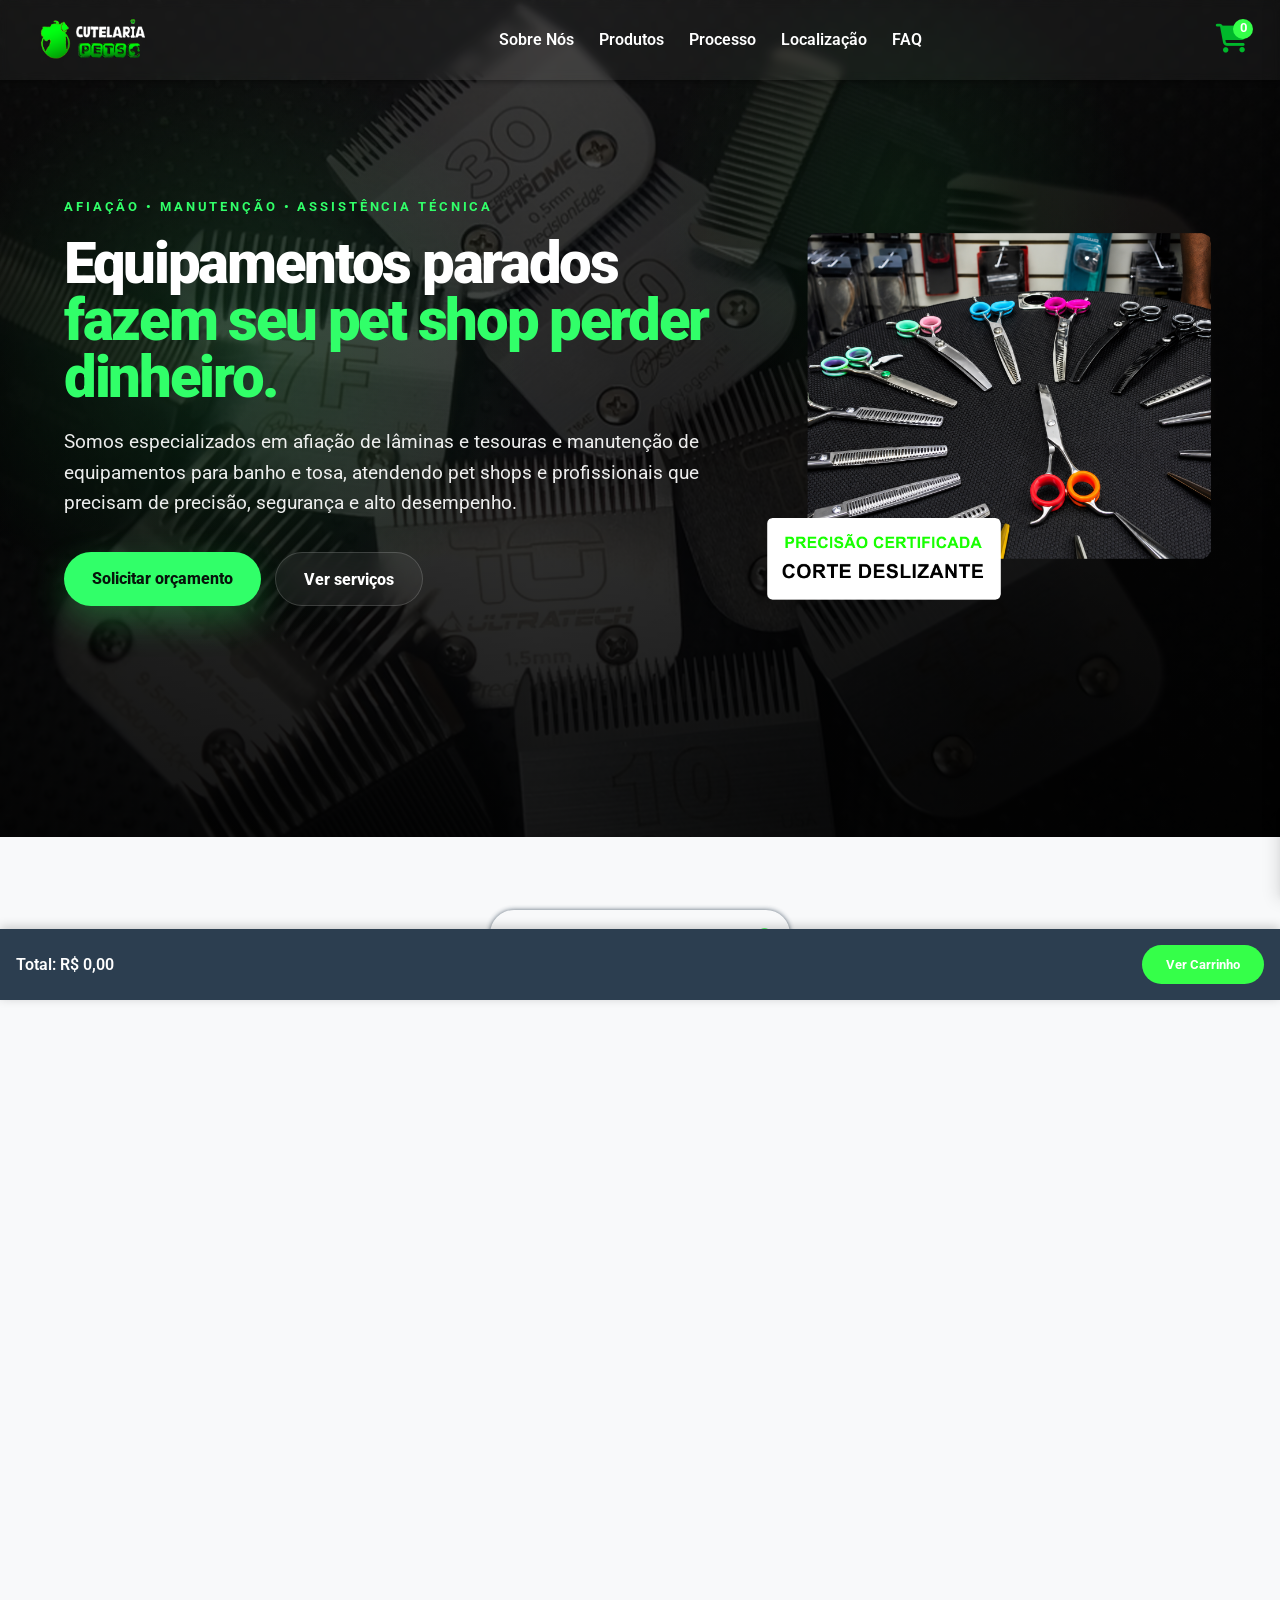
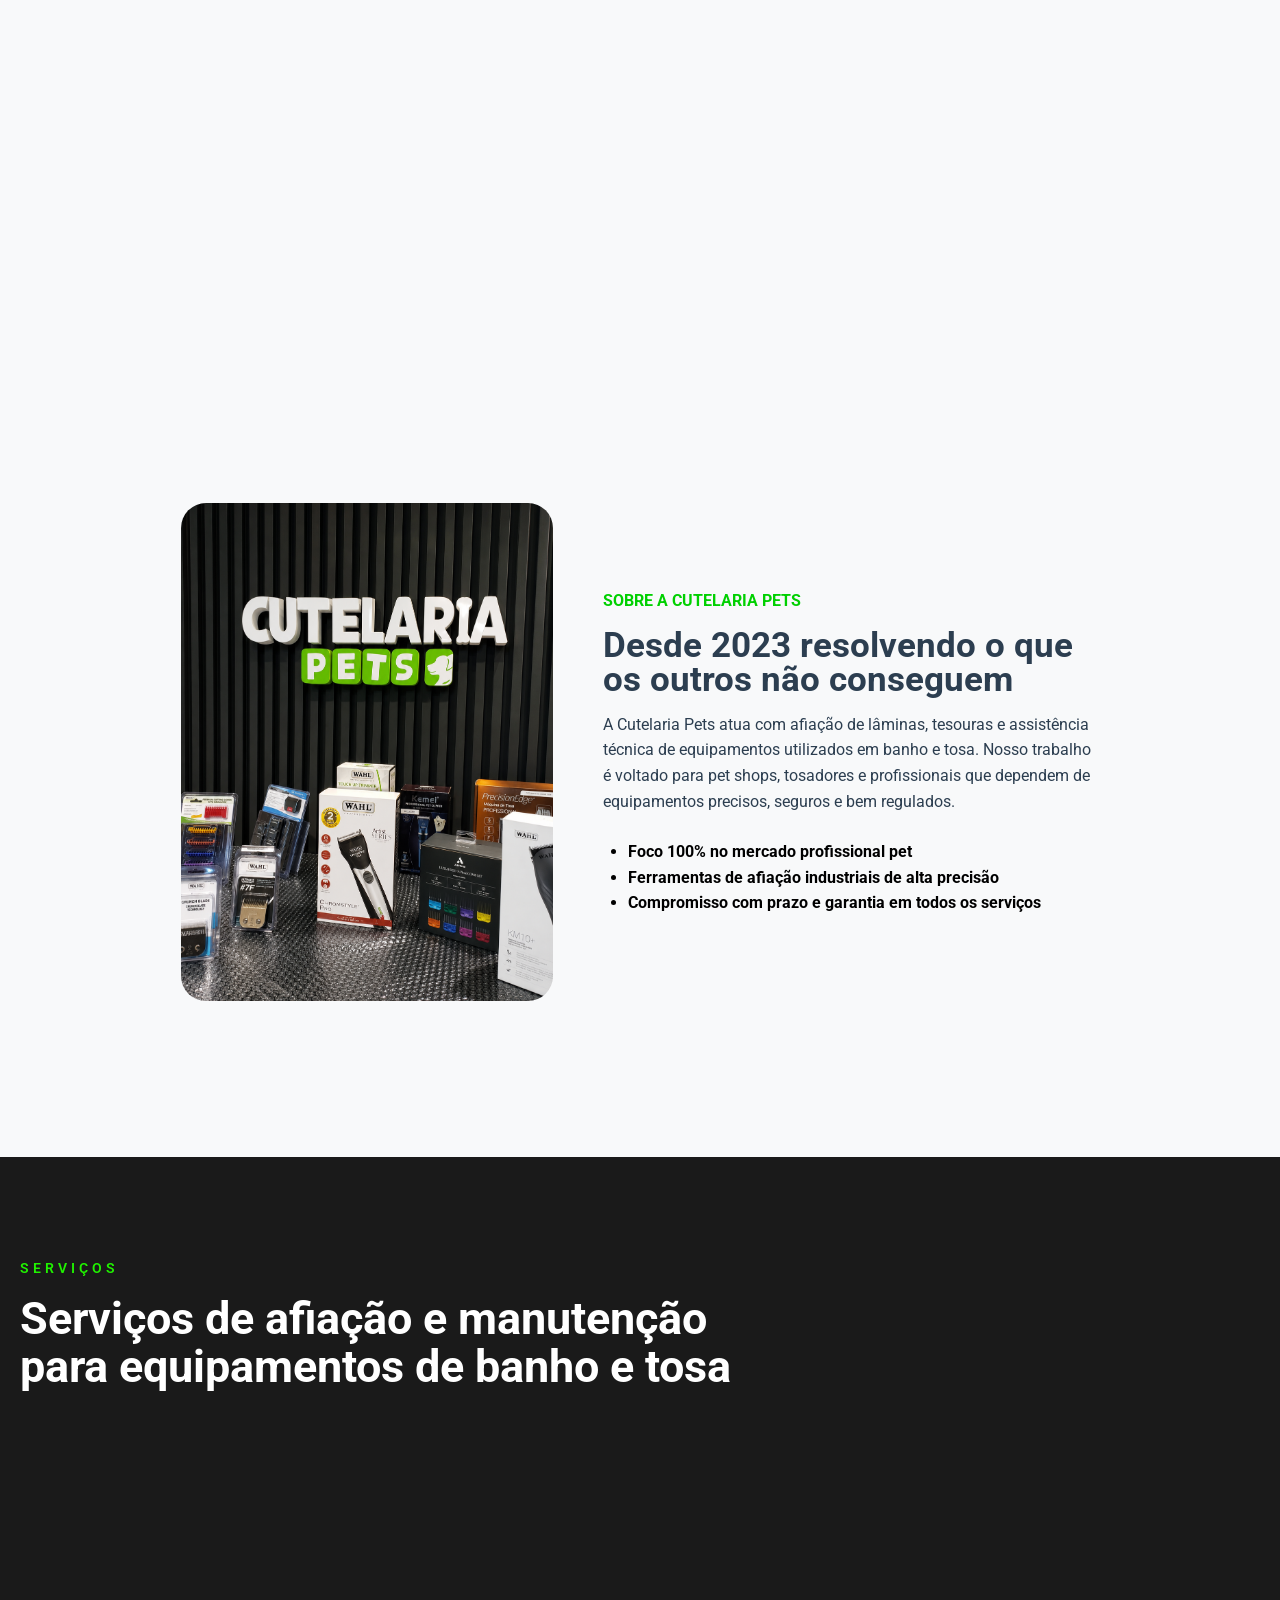
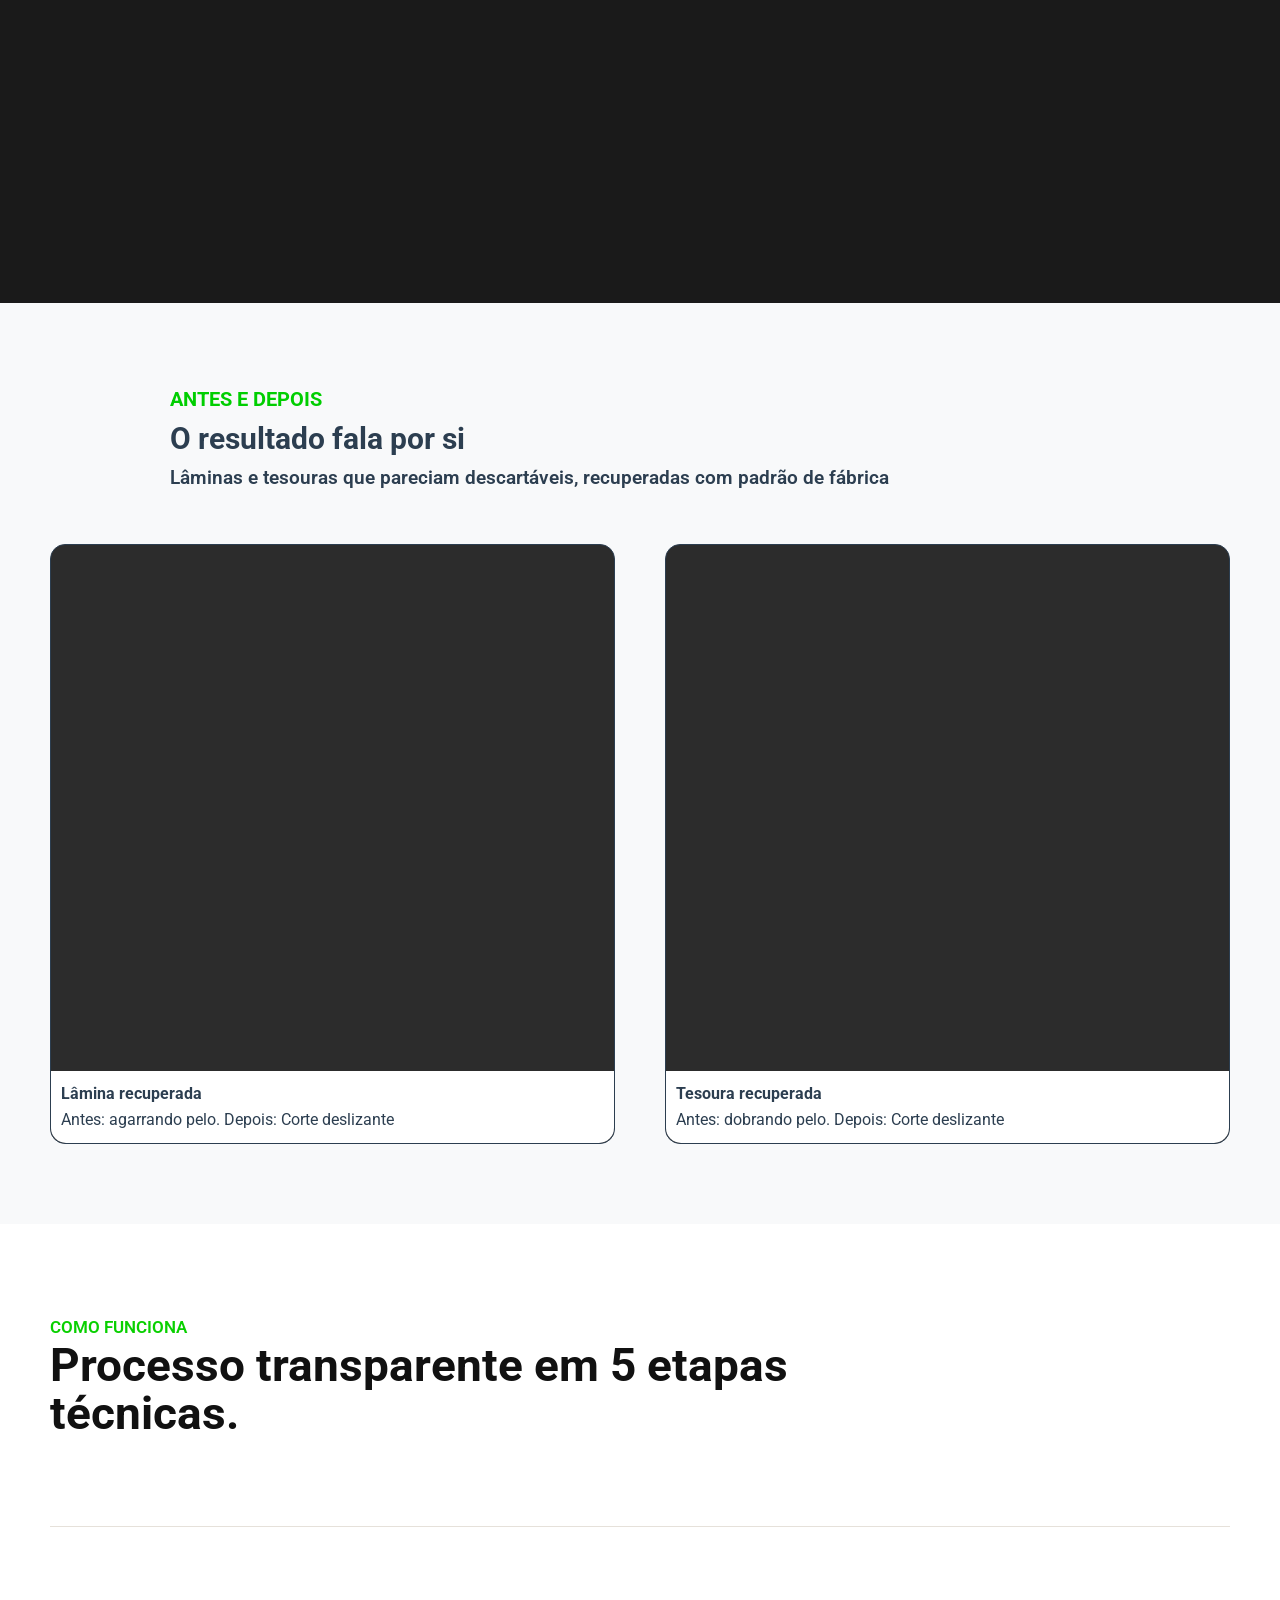
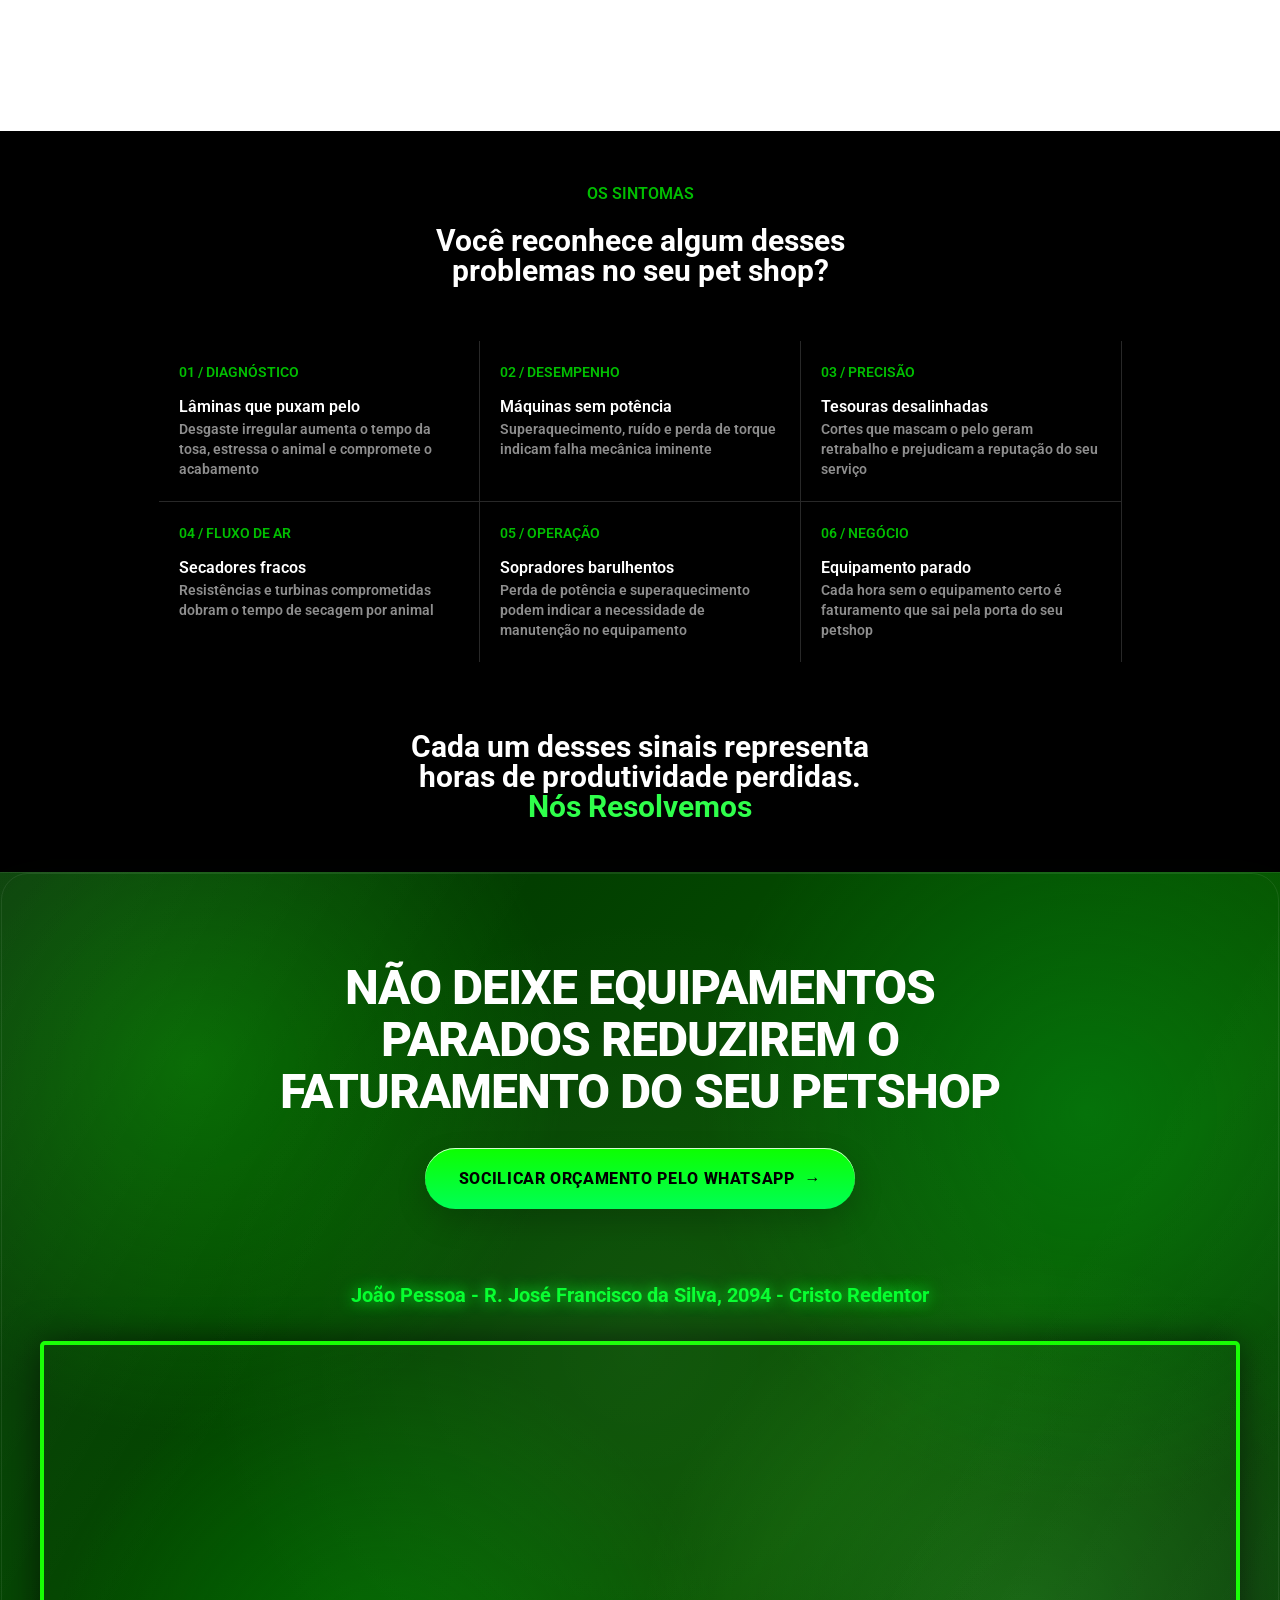
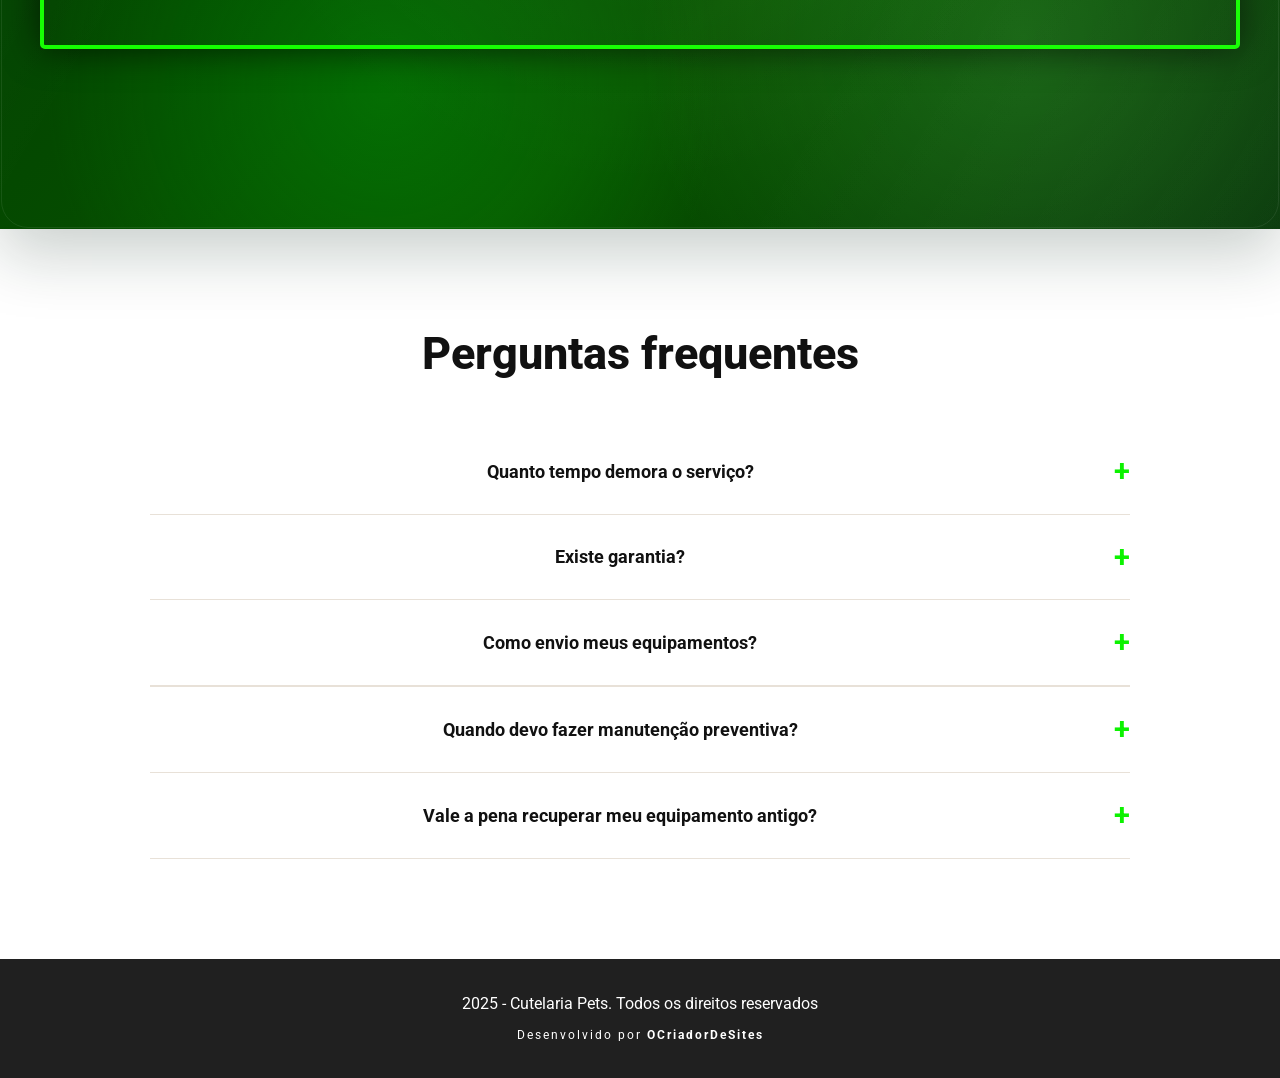
==== index.html @ 539502de "novo banco de dados" ====
<!DOCTYPE html>
<html lang="en">

<head>
    <meta charset="UTF-8">
    <meta name="viewport" content="width=device-width, initial-scale=1.0">
    <link rel="stylesheet" href="https://cdnjs.cloudflare.com/ajax/libs/font-awesome/6.5.1/css/all.min.css">
    <link rel="stylesheet" href="style.css">

    <link href="https://unpkg.com/aos@2.3.1/dist/aos.css" rel="stylesheet">
    <link rel="icon" href="./imgs/IconNavegate.png" type="image/png">

    <link rel="preconnect" href="https://fonts.googleapis.com">
    <link rel="preconnect" href="https://fonts.gstatic.com" crossorigin>
    <link
        href="https://fonts.googleapis.com/css2?family=Bevan:ital@0;1&family=Roboto:ital,wght@0,100..900;1,100..900&display=swap"
        rel="stylesheet">

    <title>Cutelaria Pets</title>

    <meta property="og:title" content="Cutelaria Pets Especializada | Afiação e Manutenção de Máquinas e Tesouras">
    <meta property="og:description"
        content="Especialistas em afiação e manutenção Atendimento de qualidade para pet shops e groomers.">
    <meta property="og:description" content="João Pessoa - R. José Francisco da Silva, 2094 - Cristo Redentor">
    <meta property="og:type" content="website">
    <meta property="og:image" content=./imgs/CTLogo.jpg>

</head>

<body>

    <!-- MODAL DE COMPRA -->
    <div class="ProductModalOverlay" id="ProductModal">
        <div class="ProductModalBox">

            <!-- botão fechar -->
            <button class="ProductModalClose" onclick="closeProductModal()">
                &times;
            </button>

            <div class="ProductModalContent">

                <!-- lado esquerdo -->
                <div class="ProductModalInfo">
                    <span class="ProductModalBrand" id="modalProductBrand"></span>

                    <h2 class="ProductModalTitle" id="modalProductTitle"></h2>

                    <div class="ProductModalPrice" id="modalProductPrice"></div>

                    <p class="ProductModalInstallment" id="modalProductInstallment"></p>

                    <p class="ProductModalDescription" id="modalProductDescription"></p>

                    <ul class="ProductModalSpecs" id="modalProductSpecs"></ul>

                    <button class="ProductModalBuyBtn" id="modalBuyBtn">
                        Comprar agora
                    </button>
                </div>

                <!-- lado direito -->
                <div class="ProductModalGallery">
                    <button class="ProductGalleryArrow left" type="button" onclick="prevModalImage()">
                        &#10094;
                    </button>

                    <div class="produto-imagem">
                        <img class="ProductImagePlaceholder" id="modalProductImage" src="" alt="">
                    </div>
                    <button class="ProductGalleryArrow right" type="button" onclick="nextModalImage()">
                        &#10095;
                    </button>
                </div>

            </div>
        </div>
    </div>


    <section class="hero-section">
        <header class="hero-header">
            <div class="hero-logo">
                <img class="LogoCutelaria" src="./imgs/CTLogo.png" alt="Logo-cutelariapets">
            </div>

            <div class="NavHeader">
                <p class="LinkHEader" id="LinkAbout" onclick="ShowAbout()">Sobre Nós</p>
                <p class="LinkHEader" id="LinkProducts" onclick="ShowProdutcs()">Produtos</p>
                <p class="LinkHEader" id="LinkProcess" onclick="ShowProcess()">Processo</p>
                <p class="LinkHEader" id="LinkLocate" onclick="ShowLocal()">Localização</p>
                <p class="LinkHEader" id="FAQLocate" onclick="ShowFaq()">FAQ</p>
            </div>

            <div class="cart-icon"> <i class="fa-solid fa-cart-shopping"></i> <span class="cart-badge">0</span> </div>
        </header>

        <div class="hero-container">
            <div class="hero-content">
                <span class="hero-kicker" data-aos="fade-down" data-aos-duration="800">AFIAÇÃO • MANUTENÇÃO •
                    ASSISTÊNCIA TÉCNICA</span>

                <h1 class="hero-title" data-aos="fade-down" data-aos-delay="300" data-aos-duration="800">
                    Equipamentos parados <span>fazem seu pet shop perder dinheiro.</span>
                </h1>

                <p class="hero-description" data-aos="fade-down" data-aos-delay="500" data-aos-duration="800">
                    Somos especializados em afiação de lâminas e tesouras e manutenção de equipamentos
                    para banho e tosa, atendendo pet shops e profissionais que precisam de precisão,
                    segurança e alto desempenho.
                </p>

                <div class="hero-actions">
                    <a href="#" id="btn-whatsapp-orcamento" data-aos="fade-down" data-aos-delay="700"
                        data-aos-duration="800" target="_blank" class="hero-btn primary">Solicitar
                        orçamento</a>
                    <button href="#servicos" class="hero-btn secondary" data-aos="fade-down" data-aos-delay="900"
                        data-aos-duration="800" id="scrollToServicesBtn" onclick="ShowProjects()">Ver serviços</button>
                </div>

            </div>

            <img class="hero-main-image" src="./imgs/Sec1image.png" data-aos="zoom-out" data-aos-duration="800"
                data-aos-delay="900" alt="Afiação de tesouras e manutenção de equipamentos pet">

        </div>
    </section>

    <div class="categories-container">
        <nav class="categories-bar">
            <button class="category-btn active" data-category="all">
                Todos</button>
            <button class="category-btn" data-category="Lâminas">
                Lâminas</button>
            <button class="category-btn" data-category="Tesouras"> Tesouras</button>
            <button class="category-btn" data-category="Secadores">
                Secadores</button>
            <button class="category-btn" data-category="Sopradores">
                Sopradores</button>
            <button class="category-btn" data-category="Acessórios">
                Acessórios</button>
        </nav>
    </div>

    <div class="cart-overlay"></div>
    <aside class="cart-sidebar">
        <div class="cart-header">
            <h3>Meu Carrinho <i class="fa-solid fa-cart-shopping"></i></h3> <button
                class="close-cart-btn">&times;</button>
        </div>
        <div class="cart-body"></div>

        <div class="cart-footer">
            <div class="options-toggle">
                <button class="delivery-btn active" data-option="delivery"><i class="fa-solid fa-truck-fast"></i>
                    Entrega</button>
                <button class="delivery-btn" data-option="pickup"><i class="fa-solid fa-store"></i> Retirada</button>
            </div>

            <div id="delivery-form-container">
                <div class="form-group"><label for="delivery-name">Seu Nome</label><input type="text" id="delivery-name"
                        placeholder="Nome e sobrenome" required></div>
                <div class="form-group"><label for="delivery-phone">Seu Telefone (WhatsApp)</label><input type="tel"
                        id="delivery-phone" placeholder="(XX) XXXXX-XXXX" maxlength="15" required></div>
                <div class="form-group"><label for="delivery-cep">CEP</label><input type="text" id="delivery-cep"
                        placeholder="00000-000" maxlength="9" required></div>
                <div class="form-group"><label for="delivery-address">Endereço</label><textarea id="delivery-address"
                        placeholder="Bairro, Rua, Numero, Referencia" required></textarea>
                </div>
                <div class="delivery-fee-notice">A taxa de entrega será calculada de acordo com a sua região.</div>

                <div class="payment-options-container">
                    <h4>Forma de Pagamento</h4>
                    <label class="payment-option selected"><input type="radio" name="payment" value="PIX" checked>
                        PIX</label>
                    <label class="payment-option"><input type="radio" name="payment" value="Cartão de Crédito"> Cartão
                        de Crédito</label>
                    <label class="payment-option"><input type="radio" name="payment" value="Cartão de Débito"> Cartão de
                        Débito</label>
                    <label class="payment-option"><input type="radio" name="payment" value="Dinheiro"> Dinheiro</label>

                    <div id="troco-container">
                        <div class="form-group"><label for="troco-para">Precisa de troco para quanto?</label><input
                                type="number" id="troco-para" placeholder="Ex: 50"></div>
                    </div>
                </div>
            </div>

            <div id="pickup-form-container" style="display: none;">
                <div class="form-group"><label for="pickup-name">Nome para Retirada</label><input type="text"
                        id="pickup-name" placeholder="Digite nome e sobrenome" required></div>
                <div class="form-group">
                    <label>Agende a Data e Hora</label>
                    <div class="date-time-row">
                        <input type="date" id="pickup-date" required>
                        <select id="pickup-time" required>
                            <option value="" disabled selected>Selecione</option>
                            <option value="08:00">08:00</option>
                            <option value="09:00">09:00</option>
                            <option value="10:00">10:00</option>
                            <option value="11:00">11:00</option>
                            <option value="12:00">12:00</option>
                            <option value="13:00">13:00</option>
                            <option value="14:00">14:00</option>
                            <option value="15:00">15:00</option>
                            <option value="16:00">16:00</option>
                            <option value="17:00">17:00</option>
                            <option value="18:00">18:00</option>
                        </select>
                    </div>
                </div>
            </div>

            <div class="coupon-container"><input type="text" id="coupon-input" placeholder="Cupom de desconto"><button
                    id="apply-coupon-btn">Aplicar</button></div>
            <p id="coupon-feedback" class="coupon-feedback"></p>
            <div class="cart-summary">
                <div class="summary-line"><span>Subtotal</span><span id="cart-subtotal">R$ 0,00</span></div>
                <div class="summary-line discount-line" style="display: none;"><span>Desconto</span><span
                        id="cart-discount">- R$ 0,00</span></div>
                <div class="summary-line total"><span>Total</span><span id="cart-total">R$ 0,00</span></div>
            </div>
        </div>

        <div class="finish-order-btn-container">
            <button id="finish-order-btn" class="finish-order-btn" disabled><i class="fab fa-whatsapp"></i> Finalizar
                Pedido</button>
        </div>
    </aside>

    <div class="view-cart-banner">
        <p>Total: <span id="banner-total">R$ 0,00</span></p>
        <button class="view-cart-banner-btn">Ver Carrinho</button>
    </div>

    <main class="products" id="ProductsSection">
        <div class="search-container"> <input placeholder="Buscar Produto..." class="search-input"> <i
                class="fa-solid fa-magnifying-glass"></i> </div>
        <div class="products-container"></div>
    </main>

    <section class="SectionAbout" id="SectionAbout">
        <img class="AboutImage" src="./imgs/AboutImage.png" data-aos="zoom-out" data-aos-duration="800"
            alt="image-example-bussines">

        <div class="TextsAbout">
            <p class="TitleAbout" data-aos="fade-down" data-aos-delay="300" data-aos-duration="800">SOBRE A CUTELARIA
                PETS</p>
            <h2 class="H2About" data-aos="fade-down" data-aos-delay="500" data-aos-duration="800">Desde 2023 resolvendo
                o que os outros não conseguem</h2>
            <p class="PAbout" data-aos="fade-down" data-aos-delay="700" data-aos-duration="800">A Cutelaria Pets atua
                com afiação de lâminas, tesouras e assistência técnica
                de equipamentos utilizados em banho e tosa. Nosso trabalho é voltado para
                pet shops, tosadores e profissionais que dependem de equipamentos precisos,
                seguros e bem regulados.</p>

            <ul class="ULAbout" data-aos="fade-down" data-aos-delay="900" data-aos-duration="800">
                <li class="LiAbout">Foco 100% no mercado profissional pet</li>
                <li class="LiAbout">Ferramentas de afiação industriais de alta precisão</li>
                <li class="LiAbout">Compromisso com prazo e garantia em todos os serviços</li>
            </ul>
        </div>
    </section>

    <section class="services-section" id="servicos">
        <div class="services-container">

            <div class="services-header">
                <div class="services-header-left">
                    <span class="services-label" data-aos="fade-down" data-aos-duration="800">
                        SERVIÇOS
                    </span>

                    <h2 data-aos="fade-down" data-aos-delay="200" data-aos-duration="800">
                        Serviços de afiação e manutenção para equipamentos de banho e tosa
                    </h2>
                </div>

                <a href="#contato" class="services-link">
                    Orçar todos os serviços →
                </a>
            </div>


            <div class="services-grid">

                <!-- CARD 01 -->
                <div data-aos="flip-right" data-aos-delay="200" data-aos-duration="800">
                    <article class="service-card">

                        <div class="service-top">
                            <span class="service-number">01</span>
                            <div class="service-icon-box"></div>
                        </div>

                        <h3>Afiação de Lâminas</h3>

                        <p class="service-description">
                            Afiação de lâminas padrão A5 e lâminas de acabamento
                            Bravura, Pro7, A11S e Pro6, com retífica de precisão,
                            polimento e teste de corte.
                        </p>

                        <div class="service-divider"></div>

                        <div class="service-prices">

                            <div class="service-price-item">
                                <span>Afiação de lâmina comum</span>
                                <strong id="PriceService1">R$ 25,00</strong>
                            </div>

                            <div class="service-price-item">
                                <span>Afiação de lâmina de acabamento</span>
                                <strong id="PriceService2">R$ 45,00</strong>
                            </div>

                        </div>

                    </article>
                </div>


                <!-- CARD 02 -->
                <div data-aos="flip-right" data-aos-delay="400" data-aos-duration="800">
                    <article class="service-card">

                        <div class="service-top">
                            <span class="service-number">02</span>
                            <div class="service-icon-box"></div>
                        </div>

                        <h3>Afiação de Tesouras</h3>

                        <p class="service-description">
                            Afiação, alinhamento, regulagem e acabamento para
                            garantir cortes precisos e suaves.
                        </p>

                        <div class="service-divider"></div>

                        <div class="service-prices">

                            <div class="service-price-item">
                                <span>Tesoura Reta / Curva</span>
                                <strong id="PriceService3">R$ 35,00</strong>
                            </div>

                            <div class="service-price-item">
                                <span>Tesoura Semidentada / Tubarão</span>
                                <strong id="PriceService4">R$ 40,00</strong>
                            </div>

                            <div class="service-price-item">
                                <span>Semidentada Curva / Tubarão Curva</span>
                                <strong id="PriceService5">R$ 45,00</strong>
                            </div>

                        </div>

                    </article>
                </div>


                <!-- CARD 03 -->
                <div data-aos="flip-right" data-aos-delay="600" data-aos-duration="800">
                    <article class="service-card">

                        <div class="service-top">
                            <span class="service-number">03</span>
                            <div class="service-icon-box"></div>
                        </div>

                        <h3>Assistência Técnica</h3>

                        <p class="service-description">
                            Assistência técnica para máquinas de tosa,
                            secadores e sopradores, com manutenção preventiva
                            e corretiva.
                        </p>

                        <div class="service-divider"></div>

                        <div class="service-prices">

                            <div class="service-price-item">
                                <span>Manutenção de soprador — 2 motores</span>
                                <strong id="PriceService6">R$ 110,00</strong>
                            </div>

                            <div class="service-price-item">
                                <span>Manutenção de soprador — 1 motor</span>
                                <strong id="PriceService7">R$ 90,00</strong>
                            </div>

                            <div class="service-price-item">
                                <span>Manutenção de secadores</span>
                                <strong id="PriceService8">R$ 90,00</strong>
                            </div>

                        </div>

                    </article>
                </div>

            </div>

        </div>
    </section>

    <section class="SectionAB">

        <div class="MainSecAB">
            <div class="HeaderSercAB">

                <p class="TitleSecAB">ANTES E DEPOIS</p>
                <h2 class="H2SevAB">O resultado fala
                    por si</h2>
                <p class="PSecAB">Lâminas e tesouras
                    que pareciam descartáveis, recuperadas com padrão de fábrica</p>
            </div>

            <div class="SecShowAB">
                <div class="ShowABvideo">
                    <video autoplay muted loop playsinline class="VideoAB">
                        <source src="./vid/Laminas.mp4" type="video/mp4">
                        Seu navegador não suporta vídeos.
                    </video>

                    <div class="TextsShowAB">
                        <p class="pShowAB1">Lâmina recuperada</p>
                        <p class="pShowAB2">Antes: agarrando pelo. Depois: Corte deslizante</p>
                    </div>
                </div>

                <div class="ShowABvideo">
                    <video autoplay muted loop playsinline class="VideoAB">
                        <source src="./vid/Tesouras.mp4" type="video/mp4">
                        Seu navegador não suporta vídeos.
                    </video>

                    <div class="TextsShowAB">
                        <p class="pShowAB1">Tesoura recuperada</p>
                        <p class="pShowAB2">Antes: dobrando pelo. Depois: Corte deslizante</p>
                    </div>
                </div>
            </div>
        </div>

    </section>

    <section class="processo" id="ProcessSection">
        <div class="processo-container">
            <span class="processo-tag" data-aos="fade-down" data-aos-duration="800">COMO FUNCIONA</span>

            <h2 class="processo-titulo" data-aos="fade-down" data-aos-delay="200" data-aos-duration="800">
                Processo transparente em 5 etapas técnicas.
            </h2>

            <div class="processo-linha">
                <div class="linha-bg"></div>

                <div class="processo-grid">


                    <div class="etapa" data-aos="flip-right" data-aos-delay="200" data-aos-duration="800">
                        <div class="numero">01</div>
                        <h3>COLETA</h3>
                        <p>Coletamos seu Equipamento e deixamos um de Emprestimo.</p>
                    </div>

                    <div class="etapa" data-aos="flip-right" data-aos-delay="400" data-aos-duration="800">
                        <div class="numero">02</div>
                        <h3>ORÇAMENTO</h3>
                        <p>Aprovação rápida com transparência total.</p>
                    </div>

                    <div class="etapa" data-aos="flip-right" data-aos-delay="600" data-aos-duration="800">
                        <div class="numero">03</div>
                        <h3>EXECUÇÃO</h3>
                        <p>Serviço com ferramentas profissionais.</p>
                    </div>

                    <div class="etapa" data-aos="flip-right" data-aos-delay="800" data-aos-duration="800">
                        <div class="numero">04</div>
                        <h3>TESTES</h3>
                        <p>Controle de qualidade e ajustes finos.</p>
                    </div>

                    <div class="etapa active" data-aos="flip-right" data-aos-delay="1000" data-aos-duration="800">
                        <div class="numero">05</div>
                        <h3>DEVOLUÇÃO</h3>
                        <p>Entregamos o Equipamento pronto para alta produção.</p>
                    </div>
                </div>
            </div>
        </div>
    </section>


    <section class="SectionProblems">
        <div class="MainSecProblems">
            <p class="TitleSecProblems" data-aos="fade-down" data-aos-duration="800">OS SINTOMAS</p>
            <h2 class="H2SecProblems" data-aos="fade-down" data-aos-delay="200" data-aos-duration="800">Você reconhece
                algum desses problemas no seu pet shop?</h2>

            <div class="BoxSecProblems">
                <div class="boxProblems" data-aos="zoom-out" data-aos-delay="200" data-aos-duration="800">
                    <p class="ProblemP1">01 / DIAGNÓSTICO</p>
                    <p class="ProblemP2">Lâminas que puxam pelo</p>
                    <p class="ProblemP3">Desgaste irregular aumenta o tempo da tosa, estressa o animal e compromete o
                        acabamento</p>
                </div>

                <div class="boxProblems" data-aos="zoom-out" data-aos-delay="400" data-aos-duration="800">
                    <p class="ProblemP1">02 / DESEMPENHO</p>
                    <p class="ProblemP2">Máquinas sem potência</p>
                    <p class="ProblemP3">Superaquecimento, ruído e perda de torque indicam falha mecânica iminente</p>
                </div>

                <div class="boxProblems" data-aos="zoom-out" data-aos-delay="600" data-aos-duration="800">
                    <p class="ProblemP1">03 / PRECISÃO</p>
                    <p class="ProblemP2">Tesouras desalinhadas</p>
                    <p class="ProblemP3">Cortes que mascam o pelo geram retrabalho e prejudicam a reputação do seu
                        serviço</p>
                </div>

                <div class="boxProblems" data-aos="zoom-out" data-aos-delay="800" data-aos-duration="800">
                    <p class="ProblemP1">04 / FLUXO DE AR</p>
                    <p class="ProblemP2">Secadores fracos</p>
                    <p class="ProblemP3">Resistências e turbinas comprometidas dobram o tempo de secagem por animal</p>
                </div>

                <div class="boxProblems" data-aos="zoom-out" data-aos-delay="1000" data-aos-duration="800">
                    <p class="ProblemP1">05 / OPERAÇÃO</p>
                    <p class="ProblemP2">Sopradores barulhentos</p>
                    <p class="ProblemP3">Perda de potência e superaquecimento podem indicar a necessidade de manutenção
                        no equipamento
                    </p>
                </div>

                <div class="boxProblems" data-aos="zoom-out" data-aos-delay="1200" data-aos-duration="800">
                    <p class="ProblemP1">06 / NEGÓCIO</p>
                    <p class="ProblemP2">Equipamento parado</p>
                    <p class="ProblemP3">Cada hora sem o equipamento certo é faturamento que sai pela porta do seu
                        petshop</p>
                </div>

            </div>

            <p class="TextProblem" data-aos="zoom-out" data-aos-delay="200" data-aos-duration="800">Cada um desses
                sinais representa horas de produtividade perdidas. <b class="GrennB">Nós Resolvemos</b></p>
        </div>
    </section>

    <section class="SectionCall" id="LocateSection">
        <h1 class="TitleSecCall" data-aos="fade-down" data-aos-duration="800">NÃO DEIXE EQUIPAMENTOS PARADOS REDUZIREM O
            FATURAMENTO DO SEU PETSHOP</h1>

        <a class="LinkSecCall" id="btn-whatsapp-orcamento-final" href="#" target="_blank" data-aos="fade-down"
            data-aos-delay="200" data-aos-duration="800">SOCILICAR ORÇAMENTO PELO WHATSAPP</a>

        <p class="LocateP">João Pessoa - R. José Francisco da Silva, 2094 - Cristo Redentor</p>

        <div class="DivMapLocal">

            <iframe class="MapLocal"
                src="https://www.google.com/maps/embed?pb=!1m18!1m12!1m3!1d2030.7708834768343!2d-34.870086205260336!3d-7.160434211050538!2m3!1f0!2f0!3f0!3m2!1i1024!2i768!4f13.1!3m3!1m2!1s0x7ace9038924f3a9%3A0x66a88f73d58a63e8!2sCutelaria%20Pets!5e1!3m2!1spt-BR!2sbr!4v1784832445059!5m2!1spt-BR!2sbr"
                width="600" height="450" style="border:0;" allowfullscreen="" loading="lazy"
                referrerpolicy="strict-origin-when-cross-origin"></iframe>

        </div>
    </section>

    <section class="FaqSection" id="FAQSection">
        <div class="FaqContainer">
            <div class="FaqHeader">
                <h2 class="FaqTitle" data-aos="fade-down" data-aos-duration="800">Perguntas frequentes</h2>
            </div>

            <div class="FaqList">
                <div class="FaqItem" data-aos="fade-down" data-aos-delay="200" data-aos-duration="800">
                    <button class="FaqQuestion">
                        <span>Quanto tempo demora o serviço?</span>
                        <span class="FaqIcon">+</span>
                    </button>
                    <div class="FaqAnswer">
                        <p>
                            O prazo para realização do serviço é de 24 a 72 horas, após o recebimento do equipamento,
                            dependendo do serviço realizado.
                        </p>
                    </div>
                </div>

                <div class="FaqItem" data-aos="fade-down" data-aos-delay="300" data-aos-duration="800">
                    <button class="FaqQuestion">
                        <span>Existe garantia?</span>
                        <span class="FaqIcon">+</span>
                    </button>
                    <div class="FaqAnswer">
                        <p>
                            Sim. Todos os serviços têm garantia. Se o equipamento não atender ao esperado,
                            refazemos sem custo adicional.
                        </p>
                    </div>
                </div>

                <div class="FaqItem" data-aos="fade-down" data-aos-delay="400" data-aos-duration="800">
                    <button class="FaqQuestion">
                        <span>Como envio meus equipamentos?</span>
                        <span class="FaqIcon">+</span>
                    </button>
                    <div class="FaqAnswer">
                        <p>
                            Você pode enviar via correios, transportadora ou, em algumas regiões,
                            agendar coleta. Orientamos pelo WhatsApp.
                        </p>
                    </div>
                </div>

                <div class="FaqItem" data-aos="fade-down" data-aos-delay="500" data-aos-duration="800">
                    <button class="FaqQuestion" style="display: none;">
                        <span>Vocês atendem outras cidades?</span>
                        <span class="FaqIcon">+</span>
                    </button>
                    <div class="FaqAnswer">
                        <p>
                            Sim. Atendemos pet shops, clínicas e tosadores em todo o território nacional
                            via envio postal.
                        </p>
                    </div>
                </div>

                <div class="FaqItem" data-aos="fade-down" data-aos-delay="700" data-aos-duration="800">
                    <button class="FaqQuestion">
                        <span>Quando devo fazer manutenção preventiva?</span>
                        <span class="FaqIcon">+</span>
                    </button>
                    <div class="FaqAnswer">
                        <p>
                            Recomendamos a cada 3 a 6 meses, dependendo do volume de uso.
                            Isso evita paradas e prolonga a vida útil.
                        </p>
                    </div>
                </div>

                <div class="FaqItem" data-aos="fade-down" data-aos-delay="800" data-aos-duration="800">
                    <button class="FaqQuestion">
                        <span>Vale a pena recuperar meu equipamento antigo?</span>
                        <span class="FaqIcon">+</span>
                    </button>
                    <div class="FaqAnswer">
                        <p>
                            Na maioria dos casos, sim. Fazemos um diagnóstico técnico e indicamos
                            se vale a recuperação ou substituição.
                        </p>
                    </div>
                </div>
            </div>
        </div>
    </section>

    <footer>
        <p>2025 - Cutelaria Pets. Todos os direitos reservados</p>
        <a href="https://ocriadordesite.com.br/" target="_blank">Desenvolvido por <b>OCriadorDeSites</b></a>
    </footer>



</body>
<script src="https://www.gstatic.com/firebasejs/10.12.2/firebase-app-compat.js"></script>
<script src="https://www.gstatic.com/firebasejs/10.12.2/firebase-firestore-compat.js"></script>
<script src="./scripts5.js"></script>
<script src="https://unpkg.com/aos@2.3.1/dist/aos.js"></script>
<script>
    AOS.init();
</script>


</html>
---- style.css ----
* {
     margin: 0;
     padding: 0;
     box-sizing: border-box;
     -webkit-font-smoothing: antialiased;
     -moz-osx-font-smoothing: grayscale;
     transition: all 0.5s;
     font-family: "Roboto", sans-serif;
 }

 :root {
     --primary-color: #35ff49;
     --secondary-color: #2C3E50;
     --accent-color: #3498DB;
     --text-color: #2C3E50;
     --linght-gray: #F8F9FA;
     --border-color: #E9ECEF;
     --success-color: #2ecc71;
     --error-color: #e74c3c;
 }

 body {
     font-family: 'Segoe UI', Tahoma, Geneva, Verdana, sans-serif;
     color: var(--text-color);
     background-color: var(--linght-gray);
     line-height: 1.6;
 }

 body.no-scroll {
     overflow: hidden;
 }


 /*ANIMAÇÕES*/


 /* OVERLAY */
 .ProductModalOverlay {
     position: fixed;
     inset: 0;
     z-index: 9999;
     background: rgba(0, 0, 0, 0.72);
     backdrop-filter: blur(6px);
     display: flex;
     align-items: center;
     justify-content: center;
     padding: 24px;
     opacity: 0;
     visibility: hidden;
     pointer-events: none;
     transition: opacity 0.3s ease, visibility 0.3s ease;
 }

 /* modal aberto */
 .ProductModalOverlay.active {
     opacity: 1;
     visibility: visible;
     pointer-events: auto;
 }

 /* CAIXA PRINCIPAL */
 .ProductModalBox {
     position: relative;
     width: min(1180px, 100%);
     min-height: 620px;
     background: #ffffff;
     border-radius: 24px;
     box-shadow: 0 35px 80px rgba(0, 0, 0, 0.28);
     overflow: hidden;
     transform: translateY(18px) scale(0.98);
     transition: transform 0.35s ease;
 }

 .ProductModalOverlay.active .ProductModalBox {
     transform: translateY(0) scale(1);
 }

 /* BOTÃO FECHAR */
 .ProductModalClose {
     position: absolute;
     top: 18px;
     right: 18px;
     z-index: 4;
     width: 46px;
     height: 46px;
     border: none;
     border-radius: 50%;
     background: rgba(17, 17, 17, 0.08);
     color: #111;
     font-size: 1.8rem;
     font-weight: 500;
     cursor: pointer;
     transition: 0.25s ease;
 }

 .ProductModalClose:hover {
     background: #111;
     color: #fff;
     transform: rotate(90deg);
 }

 /* CONTEÚDO */
 .ProductModalContent {
     display: grid;
     grid-template-columns: 1fr 1fr;
     min-height: 620px;
 }

 /* LADO ESQUERDO */
 .ProductModalInfo {
     padding: 60px 54px 54px;
     display: flex;
     flex-direction: column;
     justify-content: center;
     background: #fff;
 }

 .ProductModalBrand {
     display: block;

     font-size: 0.8rem;
     font-weight: 700;

     text-transform: uppercase;
     letter-spacing: 0.08em;

     color: #777;

     margin-bottom: 0.35rem;
 }

 .ProductModalTitle {
     font-size: 40px;
     line-height: 1.02;
     color: #111;
     font-weight: 800;
     margin-bottom: 18px;
 }

 .ProductModalPrice {
     font-size: 2rem;
     font-weight: 800;
     color: #111;
 }

 .ProductModalInstallment {
     display: block;
     font-weight: 700;
     color: #00ee2d;
     margin-bottom: 20px;
     font-size: 20px;
 }

 .ProductModalDescription {
     color: #666;
     margin-bottom: 24px;
     max-width: 520px;
     font-size: 19px;
     line-height: 25px;
 }

 .ProductModalSpecs {
     list-style: none;
     display: flex;
     flex-direction: column;
     gap: 12px;
     margin-bottom: 34px;
     padding: 0;
 }

 .ProductModalSpecs li {
     position: relative;
     padding-left: 18px;
     color: #444;
     font-size: 0.98rem;
     line-height: 1.55;
 }

 .ProductModalSpecs li::before {
     content: "";
     position: absolute;
     left: 0;
     top: 11px;
     width: 6px;
     height: 6px;
     border-radius: 50%;
     background: #00f228;
 }

 .ProductModalBuyBtn {
     width: fit-content;
     min-height: 56px;
     padding: 0 32px;
     border: none;
     border-radius: 999px;
     background: linear-gradient(135deg, var(--primary-color), var(--accent-color));
     color: #fff;
     font-size: 0.96rem;
     font-weight: 800;
     text-transform: uppercase;
     letter-spacing: 0.04em;
     cursor: pointer;
     transition: 0.5s ease;
 }

 .ProductModalBuyBtn:hover {
     transform: translateY(-2px);
     background: linear-gradient(135deg, #00f228, #00f269);
     color: #ffffff;
 }

 /* LADO DIREITO */
 .ProductModalGallery {
     position: relative;
     background: #f7f5f2;
     display: flex;
     align-items: center;
     justify-content: center;
     padding: 40px;
 }

 .produto-imagem {
     width: 430px;
     height: 460px;
     border-radius: 30px;
     background-image: url(./imgs/Products/BackgroundImagem.png);
     background-size: cover;
     background-position: center;
 }

 .ProductImagePlaceholder {
     width: 100%;
     height: 100%;
     border-radius: 24px;
     background: #111;
     object-fit: cover;
     display: block;
     box-shadow: 0 25px 50px rgba(0, 0, 0, 0.2);
 }

 /* setas laterais */
 .ProductGalleryArrow {
     position: absolute;
     top: 50%;
     transform: translateY(-50%);
     width: 52px;
     height: 52px;
     border: none;
     border-radius: 50%;
     background: rgba(255, 255, 255, 0.95);
     color: #111;
     font-size: 1.2rem;
     font-weight: 700;
     cursor: pointer;
     box-shadow: 0 14px 30px rgba(0, 0, 0, 0.15);
     transition: 0.25s ease;
     z-index: 2;
 }

 .ProductGalleryArrow:hover {
     background: #111;
     color: #fff;
 }

 .ProductGalleryArrow.left {
     left: 28px;
 }

 .ProductGalleryArrow.right {
     right: 28px;
 }

 /* RESPONSIVO */
 @media (max-width: 980px) {
     .ProductModalBox {
         max-height: 92vh;
         overflow-y: auto;
     }

     .ProductModalContent {
         grid-template-columns: 1fr;
     }

     .ProductModalInfo {
         padding: 42px 28px 34px;
         order: 2;
     }

     .ProductModalGallery {
         min-height: 380px;
         padding: 70px 20px 30px;
         order: 1;
     }

     .ProductModalTitle {
         font-size: 2.2rem;
     }

     .ProductModalPrice {
         font-size: 1.7rem;
     }

     .ProductImagePlaceholder {
         width: 100%;
     }

     .produto-imagem {
         width: 100%;
         max-width: 420px;
         height: 320px;
     }

     .ProductGalleryArrow.left {
         left: 14px;
     }

     .ProductGalleryArrow.right {
         right: 14px;
     }
 }

 @media (max-width: 640px) {
     .ProductModalOverlay {
         padding: 12px;
     }

     .ProductModalBox {
         border-radius: 18px;
     }

     .ProductModalClose {
         top: 12px;
         right: 12px;
         width: 42px;
         height: 42px;
     }

     .ProductModalInfo {
         padding: 34px 20px 28px;
     }

     .ProductModalTitle {
         font-size: 1.85rem;
     }

     .ProductModalDescription {
         font-size: 0.96rem;
     }

     .ProductModalBuyBtn {
         width: 100%;
     }

     .ProductImagePlaceholder {
         height: 260px;
         border-radius: 18px;
     }

     .ProductGalleryArrow {
         width: 44px;
         height: 44px;
     }
 }


 /* --- ESTILOS DA LOJA (HEADER, PRODUTOS, ETC) --- */
 .hero-header {
     background-color: #ffffff0d;
     padding: 1rem 2rem;
     flex-wrap: wrap;
     box-shadow: 0 2px 5px rgb(0 0 0 / 30%);
     position: absolute;
     top: 0;
     left: 0;
     z-index: 1000;
     margin: 0 auto 40px;
     display: flex;
     align-items: center;
     justify-content: space-between;
     gap: 20px;
     width: 100%;
     backdrop-filter: blur(5px);

     transition:
         background .35s ease,
         transform .35s ease,
         box-shadow .35s ease,
         padding .35s ease;
 }

 /* Header fixo */
 .hero-header.header-fixed {
     position: fixed;
     top: 0;
     left: 0;
     width: 100%;
     z-index: 1000;
 }


 @keyframes headerSlide {
     from {
         transform: translateY(-100%);
     }

     to {
         transform: translateY(0);
     }
 }

 .LogoCutelaria {
     width: 70%;
 }

 .NavHeader {
     display: flex;
     gap: 25px;
 }

 .LinkHEader {
     font-weight: 600;
     cursor: pointer;
 }

 .LinkHEader:hover {
     text-shadow: 0 0 15px rgb(0, 255, 0);
 }

 .hero-section {
     padding: 3rem 2rem;
     height: 85vh;
 }

 .hero-section {
     position: relative;
     min-height: 93vh;
     color: #fff;
     overflow: hidden;
     padding: 100px 0;
     background:
         linear-gradient(90deg, rgba(0, 0, 0, 0.72) 0%, rgba(0, 0, 0, 0.58) 42%, rgba(0, 0, 0, 0.75) 100%),
         linear-gradient(180deg, rgba(0, 0, 0, 0.18), rgba(0, 0, 0, 0.78)),
         url("./imgs/BackgroundSec1.png");
     background-size: cover;
     background-position: center;
     display: flex;
     flex-direction: column;
     align-items: center;
     justify-content: center;
 }

 /* brilho suave para dar mais profundidade */
 .hero-section::before {
     content: "";
     position: absolute;
     inset: 0;
     background:
         radial-gradient(circle at 18% 42%, rgba(53, 255, 113, 0.12), transparent 26%),
         radial-gradient(circle at 70% 25%, rgba(53, 255, 113, 0.08), transparent 22%);
     pointer-events: none;
 }


 .hero-logo {
     display: flex;
     align-items: center;
     gap: 12px;
     font-weight: 800;
     font-size: 1.2rem;
     letter-spacing: -0.02em;
 }

 .hero-logo i {
     color: #31ff69;
     font-size: 1.2rem;
 }

 .hero-logo span {
     color: #fff;
 }

 .hero-top-btn:hover {
     transform: translateY(-2px);
     background: rgba(255, 255, 255, 0.14);
 }

 .hero-container {
     position: relative;
     z-index: 2;
     max-width: 90%;
     margin: 0 auto;
     min-height: calc(100vh - 120px);
     align-items: center;
     gap: 48px;
     display: flex;
 }

 .hero-content {
     max-width: 700px;
 }

 .hero-kicker {
     display: inline-block;
     margin-bottom: 18px;
     color: #31ff69;
     font-size: 0.82rem;
     font-weight: 700;
     letter-spacing: 0.22em;
     text-transform: uppercase;
 }

 .hero-title {
     font-size: 58px;
     line-height: 0.98;
     font-weight: 900;
     letter-spacing: -0.04em;
     margin-bottom: 22px;
     max-width: 760px;
 }

 .hero-title span {
     color: #31ff69;
 }

 .hero-description {
     max-width: 720px;
     font-size: 1.18rem;
     line-height: 1.6;
     color: rgba(255, 255, 255, 0.92);
     margin-bottom: 34px;
 }

 .hero-actions {
     display: flex;
     flex-wrap: wrap;
     gap: 14px;
     margin-bottom: 38px;
 }

 .hero-btn {
     min-height: 54px;
     padding: 0 28px;
     border-radius: 999px;
     display: inline-flex;
     align-items: center;
     justify-content: center;
     text-decoration: none;
     font-weight: 800;
     font-size: 0.98rem;
     transition: 0.25s ease;
 }

 .hero-btn.primary {
     background: #31ff69;
     color: #07140b;
     box-shadow: 0 14px 35px rgba(49, 255, 105, 0.25);
 }

 .hero-btn.primary:hover {
     transform: translateY(-2px);
     box-shadow: 0 18px 38px rgba(49, 255, 105, 0.34);
 }

 .hero-btn.secondary {
     border: 1px solid rgba(255, 255, 255, 0.16);
     background: rgba(255, 255, 255, 0.06);
     backdrop-filter: blur(10px);
     color: #fff;
     cursor: pointer;
 }

 .hero-btn.secondary:hover {
     transform: translateY(-2px);
     background: rgba(255, 255, 255, 0.1);
 }

 .hero-main-image {
     height: 49%;
     max-width: 100%;
 }

 .hero-main-image:hover {
     transform: scale(1.1);
 }

 .hero-floating-card {
     position: absolute;
     left: -30px;
     bottom: 28px;
     background: #fff;
     color: #111;
     border-radius: 16px;
     padding: 18px 20px;
     min-width: 220px;
     box-shadow: 0 25px 50px rgba(0, 0, 0, 0.28);
 }

 .hero-floating-label {
     display: block;
     color: #31c85d;
     font-size: 0.75rem;
     font-weight: 800;
     letter-spacing: 0.18em;
     text-transform: uppercase;
     margin-bottom: 8px;
 }

 .hero-floating-card strong {
     font-size: 1.65rem;
     line-height: 1.05;
     font-weight: 800;
 }

 /* RESPONSIVO */
 @media (max-width: 1100px) {
     .hero-container {
         gap: 40px;
         padding-top: 10px;
         min-height: auto;
         flex-direction: column;
     }

     .hero-content {
         max-width: 100%;
         text-align: center;
         margin: 0 auto;
     }

     .hero-actions,
     .hero-benefits {
         justify-content: center;
     }

     .hero-visual {
         justify-content: center;
     }

     .hero-floating-card {
         left: 20px;
         bottom: 20px;
     }
 }


 .search-container {
     width: 300px;
     margin: 0;
     display: flex;
     align-items: center;
     background-color: var(--linght-gray);
     border-radius: 1.5rem;
     padding: 0.5rem 1rem;
     box-shadow: 0 0 5px;
     position: absolute;
     top: 43px;
     opacity: 0.8;
     z-index: 100;
 }

 .search-container input {
     width: 100%;
     border: none;
     background: none;
     outline: none;
     padding: 0.5rem;
     font-size: 1rem;
 }

 .search-container i {
     color: var(--primary-color);
     cursor: pointer;
 }

 .categories-container {
     background-color: #006e0f;
     display: flex;
     overflow-x: auto;
 }

 .categories-bar {
     display: none;
     align-items: center;
     padding: 10px;
     gap: 0.5rem;
     width: 100%;
     max-width: 100%;
     justify-content: center;
 }

 .category-btn {
     display: flex;
     gap: 0.5rem;
     align-items: center;
     border: none;
     color: #fff;
     border-radius: 1.5rem;
     padding: 0.5rem 1rem;
     cursor: pointer;
     background: none;
     white-space: nowrap;
     font-size: 0.9rem;
 }

 .category-btn.active {
     background-color: var(--primary-color);
 }




 .GrennB {
     color: rgb(47, 255, 75);
 }

 footer {
     background-color: rgb(32 32 32);
     color: #fff;
     text-align: center;
     padding: 2rem;
     display: flex;
     flex-direction: column;
     gap: 10px;
 }

 footer a {
     color: white;
     text-decoration-line: none;
     font-weight: 400;
     letter-spacing: 2px;
     text-align: center;
     font-size: 12px;
 }

 .products {
     margin: 0 auto;
     display: flex;
     flex-wrap: wrap;
     width: 100%;
     flex-direction: column-reverse;
     justify-content: center;
     align-items: center;
     gap: 25px;
     height: 120vh;
     position: relative;
     margin-top: 30px;
 }

 .products-container {
     padding: 55px 0px 0px;
     width: 80%;
     overflow-y: scroll;
     display: flex;
     flex-wrap: wrap;
     align-items: center;
     justify-content: center;
     gap: 30px;
 }

 .product-card {
     background-color: #fff;
     border-radius: 1rem;
     overflow: hidden;
     cursor: pointer;
     transition: 0.3s;
     box-shadow: 0 4px 15px rgba(0, 0, 0, 0.05);
     width: 310px;
 }

 .product-card:hover {
     transform: translateY(-0.5rem);
     box-shadow: 0 4px 15px rgba(0, 0, 0, 0.248);
 }

 .product-img {
     width: 100%;
     height: 200px;
     object-fit: cover;
 }

 .product-info {
     padding: 1rem;
 }

 .product-name {
     font-size: 1.1rem;
     font-weight: bold;
     margin-bottom: 0.5rem;
     color: var(--text-color);
 }

 .product-description {
     font-size: 0.9rem;
     margin-bottom: 1rem;
     color: #6c757d;
 }

 .product-price {
     font-size: 1.4rem;
     color: var(--primary-color);
     font-weight: bold;
     text-align: center;
 }

 .product-installment {
     color: #6f6f6f;
     font-weight: 700;
     text-align: center;
 }

 .product-button {
     width: 100%;
     background: linear-gradient(135deg, var(--primary-color), var(--accent-color));
     ;
     color: #fff;
     border: none;
     padding: 0.7rem;
     font-size: 1rem;
     font-weight: 600;
     border-radius: 0.3rem;
     cursor: pointer;
     transition: 0.3s;
     margin-top: 8px;
 }

 .product-button:hover {
     background-color: #3aa9f3;
 }

 .product-image-container {
     position: relative;
     width: 100%;
     height: 200px;
     background-image: url('./imgs/Products/BackgroundImagem.png');
     background-size: cover;
     background-position: center;
 }

 .product-image-container .product-img {
     width: 100%;
     height: 100%;
     object-fit: cover;
 }


 .product-offer {
     position: absolute;
     top: 12px;
     left: 12px;
     z-index: 2;
     background-color: #ffd400;
     color: #ffffff;
     padding: 0.35rem 0.7rem;
     border-radius: 0.35rem;
     font-size: 0.75rem;
     font-weight: 800;
     letter-spacing: 0.05em;
     box-shadow: 0 3px 8px rgba(0, 0, 0, 0.2);
 }


 .product-price-offer {
     color: #ffea00;
 }

 .SectionAbout {
     display: flex;
     align-items: center;
     justify-content: center;
     min-height: 90vh;
     gap: 50px;
     padding: 150px 20px;
 }

 .DivImageAbout {
     border-radius: 25px;
     background-color: #3c3c3c;
     height: 500px;
 }

 .AboutImage {
     height: 100%;
     max-width: 30%;
     border-radius: 25px;
 }

 .TextsAbout {
     width: 40%;
 }

 .TitleAbout {
     margin-bottom: 15px;
     font-weight: bold;
     color: #00d000;
 }

 .H2About {
     font-size: 35px;
     line-height: 34px;
     margin-bottom: 15px;
     font-weight: bold;
 }

 .PAbout {}

 .ULAbout {
     padding-left: 25px;
     margin-top: 25px;
 }

 .LiAbout {
     color: black;
     font-weight: 700;
 }



 .SectionProblems {
     background-color: black;
     display: flex;
     align-items: center;
     justify-content: center;
     padding: 50px;
 }

 .MainSecProblems {
     width: 80%;
     display: flex;
     flex-direction: column;
     gap: 20px;
     align-items: center;
 }

 .TitleSecProblems {
     color: #00be00;
     font-weight: 600;
 }

 .H2SecProblems {
     color: white;
     font-size: 30px;
     width: 500px;
     line-height: 30px;
     text-align: center;
 }

 .BoxSecProblems {
     display: flex;
     flex-wrap: wrap;
     align-items: center;
     justify-content: center;
     background-color: #282828;
     gap: 1px;
     width: 963px;
     margin-top: 35px;
 }

 .boxProblems {
     display: flex;
     flex-direction: column;
     padding: 20px;
     width: 320px;
     background-color: black;
     height: 160px;
 }

 .boxProblems:hover {
     background-color: rgb(16, 28, 17);
 }

 .ProblemP1 {
     color: #00be00;
     font-weight: 600;
     font-size: 14px;
 }

 .ProblemP2 {
     color: white;
     font-weight: 600;
     margin-top: 10px;
 }

 .ProblemP3 {
     color: #8e8e8e;
     font-weight: 600;
     font-size: 14px;
     line-height: 20px;
 }

 .TextProblem {
     color: white;
     font-weight: bold;
     font-size: 30px;
     text-align: center;
     line-height: 30px;
     width: 500px;
     margin-top: 50px;
 }


 .SectionAB {
     padding: 80px 50px;
 }

 .MainSecAB {}

 .HeaderSercAB {
     padding-left: 120px;
 }

 .VideoAB {
     width: 100%;
     height: 100%;
     object-fit: cover;
     border-radius: 15px;
 }

 .TitleSecAB {
     color: #00ce00;
     font-weight: bold;
     font-size: 20px;
 }

 .H2SevAB {
     font-weight: bold;
     font-size: 30px;
 }

 .PSecAB {
     font-weight: 600;
     font-size: 19px;
 }

 .SecShowAB {
     display: flex;
     width: 100%;
     align-items: center;
     justify-content: center;
     gap: 50px;
     margin-top: 50px;
 }

 .ShowABvideo {
     border: solid 1px;
     border-radius: 15px;
     background-color: rgb(44, 44, 44);
     height: 600px;
     position: relative;
 }

 .TextsShowAB {
     padding: 10px;
     width: 100%;
     background-color: white;
     position: absolute;
     bottom: 0;
     border-bottom-left-radius: 15px;
     border-bottom-right-radius: 15px;
 }

 .pShowAB1 {
     font-weight: 700;
 }

 .pShowAB2 {}



 .services-section {
     width: 100%;
     background: #1a1a1a;
     padding: 100px 20px;
     font-family: Arial, Helvetica, sans-serif;
 }

 .services-container {
     max-width: 1240px;
     margin: 0 auto;
 }


 /* =========================
   TOPO
========================= */

 .services-header {
     display: flex;
     justify-content: space-between;
     align-items: flex-start;
     gap: 40px;
     margin-bottom: 48px;
 }

 .services-header-left {
     max-width: 720px;
 }

 .services-label {
     display: block;
     font-size: 14px;
     letter-spacing: 4px;
     color: #20f200;
     margin-bottom: 16px;
     font-weight: 600;
 }

 .services-header h2 {
     font-size: 45px;
     line-height: 1.05;
     font-weight: 700;
     color: #ffffff;
     max-width: 720px;
 }

 .services-link {
     font-size: 15px;
     font-weight: 600;
     color: #111;
     text-decoration: none;
     border-bottom: 2px solid #f28a00;
     padding-bottom: 4px;
     white-space: nowrap;
     margin-top: 6px;
     transition: 0.2s ease;
     display: none;
 }

 .services-link:hover {
     opacity: 0.75;
 }


 /* =========================
   GRID
========================= */

 .services-grid {
     display: grid;
     grid-template-columns: repeat(3, 1fr);
     gap: 22px;
 }


 /* =========================
   CARD
========================= */

 .service-card {
     background: #262626;
     border: 1px solid #e5ded5;
     border-radius: 14px;
     padding: 25px;
     min-height: 335px;
     display: flex;
     flex-direction: column;
     transition: 0.25s ease;
 }

 .service-card:hover {
     transform: translateY(-5px);
     border: 1px solid #79da63;
     box-shadow: 0 0 25px black;
 }


 /* =========================
   TOPO DO CARD
========================= */

 .service-top {
     display: flex;
     justify-content: space-between;
     align-items: flex-start;
     margin-bottom: 26px;
 }

 .service-number {
     font-size: 14px;
     color: #09ff00;
     font-weight: 600;
     letter-spacing: 1px;
 }

 .service-icon-box {
     display: none;
     width: 34px;
     height: 34px;
     border-radius: 6px;
     background: #f3efea;
 }


 /* =========================
   TÍTULO
========================= */

 .service-card h3 {
     font-size: 24px;
     line-height: 1.2;
     color: #fafafa;
     margin-bottom: 16px;
     font-weight: 700;
 }


 /* =========================
   DESCRIÇÃO
========================= */

 .service-description {
     font-size: 16px;
     line-height: 1.65;
     color: #9a9a9a;
     max-width: 95%;
 }


 /* =========================
   DIVISOR
========================= */

 .service-divider {
     width: 100%;
     height: 1px;
     background: #e8e1d8;
     margin: 24px 0 18px;
 }


 /* =========================
   PREÇOS
========================= */

 .service-prices {
     display: flex;
     flex-direction: column;
     gap: 13px;
     margin-top: auto;
 }

 .service-price-item {
     display: flex;
     justify-content: space-between;
     align-items: center;
     gap: 15px;
 }

 .service-price-item span {
     position: relative;
     padding-left: 14px;
     font-size: 14px;
     line-height: 1.4;
     color: #ffffff;
 }

 .service-price-item span::before {
     content: "";
     width: 5px;
     height: 5px;
     background: #17f200;
     border-radius: 50%;
     position: absolute;
     left: 0;
     top: 7px;
 }

 .service-price-item strong {
     font-size: 15px;
     color: #20f200;
     font-weight: 700;
     white-space: nowrap;
 }


 /* =========================
   RESPONSIVO
========================= */

 @media (max-width: 1100px) {

     .services-header {
         flex-direction: column;
         align-items: flex-start;
     }

     .services-header h2 {
         font-size: 46px;
     }

     .services-grid {
         grid-template-columns: 1fr;
     }

     .service-card {
         min-height: auto;
     }
 }


 @media (max-width: 768px) {

     .services-section {
         padding: 70px 20px;
     }

     .services-header h2 {
         font-size: 34px;
     }

     .service-card {
         padding: 24px;
     }

     .service-card h3 {
         font-size: 22px;
     }

     .service-description {
         font-size: 15px;
     }

     .service-price-item span {
         font-size: 14px;
     }

     .service-price-item strong {
         font-size: 14px;
     }
 }


 @media (max-width: 480px) {

     .services-section {
         padding: 60px 16px;
     }

     .services-header h2 {
         font-size: 30px;
     }

     .service-card {
         padding: 20px;
     }

     .service-price-item {
         align-items: flex-start;
     }

     .service-price-item span {
         max-width: 65%;
     }
 }

 /**/

 .processo {
     width: 100%;
     background: white;
     padding: 90px 20px 100px;
     font-family: Arial, Helvetica, sans-serif;
 }

 .processo-container {
     max-width: 1180px;
     margin: 0 auto;
 }

 .processo-tag {
     font-size: 17px;
     color: #09d000;
     margin-bottom: 18px;
     font-weight: 600;
 }

 .processo-titulo {
     font-size: 46px;
     line-height: 1.05;
     font-weight: 700;
     color: #111;
     max-width: 760px;
     margin-bottom: 70px;
 }

 .processo-linha {
     position: relative;
 }

 .linha-bg {
     position: absolute;
     top: 19px;
     left: 0;
     width: 100%;
     height: 1px;
     background: #e6e1da;
     z-index: 0;
 }

 .processo-grid {
     position: relative;
     z-index: 1;
     display: grid;
     grid-template-columns: repeat(5, 1fr);
     gap: 28px;
 }

 .etapa {
     min-width: 0;
 }

 .numero {
     width: 40px;
     height: 40px;
     border: 1px solid #d9d3cb;
     border-radius: 50%;
     background: #fff;
     color: #111;
     display: flex;
     align-items: center;
     justify-content: center;
     font-size: 14px;
     font-weight: 700;
     margin-bottom: 18px;
 }

 .etapa h3 {
     font-size: 14px;
     line-height: 1.2;
     font-weight: 600;
     color: #111;
     margin-bottom: 8px;
     text-transform: uppercase;
 }

 .etapa p {
     font-size: 14px;
     line-height: 1.45;
     color: #6f6f6f;
     max-width: 200px;
 }

 .etapa.active .numero {
     background: #17f200;
     border-color: #01f200;
     color: #fff;
 }

 /* Responsivo */
 @media (max-width: 1200px) {
     .ULAbout {
         display: flex;
         flex-direction: column;
         align-items: center;
     }

     .service-card {
         align-items: center;
     }

     .processo-grid {
         grid-template-columns: repeat(4, 1fr);
         row-gap: 35px;
     }

     .linha-bg {
         display: none;
     }
 }

 @media (max-width: 768px) {
     .etapa {
         display: flex;
         flex-direction: column;
         align-items: center;
         text-align: center;
     }

     .NavHeader {
         display: none;
     }

     .processo {
         padding: 70px 20px;
     }

     .processo-titulo {
         font-size: 36px;
         margin-bottom: 45px;
     }

     .processo-grid {
         grid-template-columns: repeat(2, 1fr);
         gap: 24px;
     }

     .etapa p {
         max-width: 100%;
     }
 }

 @media (max-width: 480px) {
     .processo-titulo {
         font-size: 30px;
     }

     .processo-grid {
         grid-template-columns: 1fr;
     }
 }

 /**/

 /* --- ESTILOS DO CARRINHO --- */

 .cart-icon {
     position: relative;
     cursor: pointer;
 }

 .cart-icon i {
     font-size: 1.8rem;
     color: #00b82b;
 }

 .cart-badge {
     position: absolute;
     top: 0;
     right: 0;
     background-color: var(--primary-color);
     color: #fff;
     border-radius: 50%;
     width: 20px;
     height: 20px;
     display: flex;
     justify-content: center;
     align-items: center;
     font-size: 0.8rem;
     font-weight: bold;
     transform: translate(25%, -25%);
 }

 .cart-overlay {
     position: fixed;
     top: 0;
     left: 0;
     width: 100%;
     height: 100%;
     background-color: rgba(0, 0, 0, 0.5);
     z-index: 999;
     opacity: 0;
     visibility: hidden;
     transition: opacity 0.3s ease, visibility 0.3s ease;
 }

 .cart-overlay.show {
     opacity: 1;
     visibility: visible;
 }

 .cart-sidebar {
     position: fixed;
     top: 0;
     right: 0;
     width: 100%;
     max-width: 420px;
     height: 100%;
     background-color: #fff;
     box-shadow: -4px 0 15px rgba(0, 0, 0, 0.1);
     z-index: 1000;
     display: flex;
     flex-direction: column;
     transform: translateX(100%);
     transition: transform 0.4s cubic-bezier(0.25, 0.46, 0.45, 0.94);
 }

 .cart-sidebar.show {
     transform: translateX(0);
 }

 .cart-header {
     display: flex;
     justify-content: space-between;
     align-items: center;
     padding: 1rem 1.5rem;
     border-bottom: 1px solid var(--border-color);
 }

 .cart-header h3 {
     font-size: 1.5rem;
     color: var(--secondary-color);
 }

 .close-cart-btn {
     background: none;
     border: none;
     font-size: 2rem;
     cursor: pointer;
     color: var(--text-color);
 }

 .cart-body {
     padding: 1.5rem;
     overflow-y: auto;
     flex-shrink: 1;
 }

 .cart-footer {
     padding: 1rem 1.5rem;
     border-top: 1px solid var(--border-color);
     background-color: var(--linght-gray);
     overflow-y: auto;
     flex-grow: 1;
 }

 .finish-order-btn-container {
     padding: 1rem 1.5rem;
     border-top: 1px solid var(--border-color);
     background-color: #fff;
     box-shadow: 0 -2px 5px rgba(0, 0, 0, 0.05);
 }

 .cart-body::-webkit-scrollbar,
 .cart-footer::-webkit-scrollbar {
     width: 6px;
 }

 .cart-body::-webkit-scrollbar-track,
 .cart-footer::-webkit-scrollbar-track {
     background: var(--linght-gray);
 }

 .cart-body::-webkit-scrollbar-thumb,
 .cart-footer::-webkit-scrollbar-thumb {
     background-color: #ccc;
     border-radius: 10px;
     border: 2px solid var(--linght-gray);
 }

 .cart-empty {
     text-align: center;
     padding-top: 4rem;
     color: #999;
 }

 .cart-empty i {
     font-size: 4rem;
     margin-bottom: 1rem;
     color: var(--border-color);
 }

 .cart-empty p {
     font-size: 1.2rem;
     font-weight: 600;
 }

 .cart-item {
     display: flex;
     align-items: center;
     gap: 1rem;
     margin-bottom: 1.5rem;
 }

 .cart-item-img {
     width: 80px;
     height: 80px;
     object-fit: cover;
     border-radius: 0.5rem;
     border: 1px solid var(--border-color);
 }

 .cart-item-info {
     flex-grow: 1;
 }

 .cart-item-name {
     font-size: 1rem;
     font-weight: 600;
     margin-bottom: 0.25rem;
 }

 .cart-item-price {
     font-size: 0.9rem;
     color: var(--primary-color);
     font-weight: bold;
 }

 .cart-item-controls {
     display: flex;
     align-items: center;
     gap: 0.5rem;
     margin-top: 0.5rem;
 }

 .quantity-btn {
     background-color: var(--linght-gray);
     border: 1px solid var(--border-color);
     width: 28px;
     height: 28px;
     border-radius: 50%;
     cursor: pointer;
     font-weight: bold;
     transition: background-color 0.2s;
 }

 .quantity-btn:hover {
     background-color: #ddd;
 }

 .remove-item-btn {
     background: none;
     border: none;
     color: #36f43f;
     font-size: 1.8rem;
     cursor: pointer;
     margin-left: auto;
     transition: color 0.2s;
 }

 .remove-item-btn:hover {
     color: #2ec226;
 }

 .product-image-fly {
     position: fixed;
     z-index: 1001;
     border-radius: 50%;
     transition: all 0.7s cubic-bezier(0.55, 0.055, 0.675, 0.19);
     object-fit: cover;
 }

 .options-toggle {
     display: flex;
     border: 1px solid var(--border-color);
     border-radius: 1.5rem;
     overflow: hidden;
     margin-bottom: 1.5rem;
 }

 .delivery-btn {
     flex: 1;
     padding: 0.75rem;
     border: none;
     background-color: #fff;
     cursor: pointer;
     font-size: 1rem;
     font-weight: 600;
     color: var(--text-color);
     transition: background-color 0.3s;
 }

 .delivery-btn.active {
     background-color: var(--secondary-color);
     color: #fff;
 }

 .form-group {
     margin-bottom: 1rem;
 }

 .form-group label {
     display: block;
     margin-bottom: 0.5rem;
     font-weight: 600;
     font-size: 0.9rem;
 }

 .form-group input,
 .form-group select,
 .form-group textarea {
     width: 100%;
     padding: 0.75rem;
     border: 1px solid var(--border-color);
     border-radius: 0.5rem;
     font-size: 1rem;
     font-family: inherit;
     transition: border-color 0.2s, box-shadow 0.2s;
 }

 .form-group input:focus,
 .form-group select:focus,
 .form-group textarea:focus {
     border-color: var(--accent-color);
     box-shadow: 0 0 0 3px rgba(52, 152, 219, 0.2);
     outline: none;
 }

 .form-group input.error,
 .form-group textarea.error,
 .form-group select.error {
     border-color: var(--error-color) !important;
     box-shadow: 0 0 0 3px rgba(60, 231, 80, 0.2) !important;
 }

 .form-group input:read-only {
     background-color: #eee;
     cursor: not-allowed;
     opacity: 0.8;
 }

 .payment-options-container {
     border-top: 1px solid var(--border-color);
     margin-top: 1.5rem;
     padding-top: 1.5rem;
 }

 .payment-options-container h4 {
     font-size: 1rem;
     margin-top: 0;
     margin-bottom: 1rem;
 }

 .payment-option {
     display: flex;
     align-items: center;
     gap: 0.75rem;
     padding: 0.75rem;
     border: 1px solid var(--border-color);
     border-radius: 0.5rem;
     margin-bottom: 0.5rem;
     cursor: pointer;
     transition: border-color 0.2s, background-color 0.2s;
 }

 .payment-option:hover {
     background-color: #fff;
 }

 .payment-option input[type="radio"] {
     width: auto;
 }

 .payment-option.selected {
     border-color: var(--primary-color);
     background-color: #fff5f0;
 }

 #troco-container {
     display: none;
     margin-top: 1rem;
     padding: 1rem;
     background-color: #fff;
     border-radius: 0.5rem;
     border: 1px solid var(--border-color);
 }

 .delivery-fee-notice {
     font-size: 0.8rem;
     text-align: center;
     color: #777;
     background-color: #fff;
     padding: 0.5rem;
     border-radius: 0.5rem;
     margin: 1.5rem 0;
 }

 .date-time-row {
     display: flex;
     gap: 1rem;
 }

 .cart-summary {
     margin: 1.5rem 0;
     border-top: 1px solid var(--border-color);
     padding-top: 1.5rem;
 }

 .summary-line {
     display: flex;
     justify-content: space-between;
     margin-bottom: 0.5rem;
     font-size: 1rem;
 }

 .summary-line.total {
     font-size: 1.2rem;
     font-weight: bold;
     color: var(--primary-color);
     margin-top: 1rem;
 }

 .coupon-container {
     display: flex;
     gap: 0.5rem;
     margin-bottom: 0.5rem;
 }

 #coupon-input {
     flex-grow: 1;
     border: 1px solid var(--border-color);
     border-radius: 0.5rem;
     padding: 0.75rem;
     font-size: 1rem;
 }

 #apply-coupon-btn {
     border: none;
     background-color: var(--secondary-color);
     color: #fff;
     padding: 0 1.5rem;
     border-radius: 0.5rem;
     cursor: pointer;
     font-weight: 600;
     transition: background-color 0.2s;
 }

 #apply-coupon-btn:hover {
     background-color: #3e5771;
 }

 .coupon-feedback {
     font-size: 0.9rem;
     font-weight: 600;
     margin-bottom: 1rem;
     height: 1em;
 }

 .coupon-feedback.success {
     color: var(--success-color);
 }

 .coupon-feedback.error {
     color: var(--error-color);
 }

 .summary-line.discount-line {
     color: var(--success-color);
     font-weight: 600;
 }

 .finish-order-btn {
     width: 100%;
     padding: 1rem;
     font-size: 1.2rem;
     font-weight: bold;
     color: #fff;
     background: linear-gradient(135deg, var(--primary-color), var(--accent-color));
     ;
     border: none;
     border-radius: 0.5rem;
     cursor: pointer;
     transition: background-color 0.3s;
 }

 .finish-order-btn:hover:not(:disabled) {
     background-color: #27ae60;
 }

 .finish-order-btn:disabled {
     background-color: #ccc;
     cursor: not-allowed;
 }

 .finish-order-btn .fa-whatsapp {
     margin-right: 0.5rem;
 }

 /* --- BARRA INFERIOR "VER CARRINHO" (RESTAURADA) --- */
 .view-cart-banner {
     position: fixed;
     bottom: -100px;
     /* Começa escondida */
     left: 0;
     width: 100%;
     background-color: var(--secondary-color);
     color: #fff;
     z-index: 980;
     padding: 1rem;
     display: flex;
     justify-content: space-between;
     align-items: center;
     box-shadow: 0 -2px 10px rgba(0, 0, 0, 0.2);
     transition: bottom 0.4s ease-in-out;
 }

 .view-cart-banner.show {
     bottom: 0;
 }

 .view-cart-banner p {
     margin: 0;
     font-weight: 600;
 }

 .view-cart-banner-btn {
     background-color: var(--primary-color);
     color: #fff;
     border: none;
     padding: 0.75rem 1.5rem;
     border-radius: 1.5rem;
     font-weight: bold;
     cursor: pointer;
 }


 .SectionCall {
     position: relative;
     width: 100%;
     padding: 90px 40px;
     text-align: center;
     background: radial-gradient(circle at 15% 20%, rgb(8 196 0 / 35%), transparent 28%), radial-gradient(circle at 85% 25%, rgb(0 200 36 / 28%), transparent 30%), radial-gradient(circle at 30% 85%, rgb(0 170 9 / 35%), transparent 28%), radial-gradient(circle at 80% 80%, rgb(117 255 110 / 18%), transparent 30%), linear-gradient(135deg, #002c00 0%, #034600 35%, #085400 65%, #003002 100%);
     box-shadow:
         0 25px 60px rgba(12, 43, 29, 0.22),
         inset 0 1px 0 rgba(255, 255, 255, 0.08);
 }

 /* brilho/aurora por cima */
 .SectionCall::before {
     content: "";
     position: absolute;
     inset: 0;
     background:
         linear-gradient(120deg, rgba(255, 255, 255, 0.06), transparent 30%, transparent 70%, rgba(255, 255, 255, 0.04)),
         radial-gradient(circle at 50% 50%, rgba(255, 255, 255, 0.05), transparent 55%);
     pointer-events: none;
 }

 /* leve borda glow */
 .SectionCall::after {
     content: "";
     position: absolute;
     inset: 1px;
     border-radius: 27px;
     border: 1px solid rgba(255, 255, 255, 0.08);
     pointer-events: none;
 }

 .TitleSecCall {
     position: relative;
     z-index: 2;
     max-width: 980px;
     margin: 0 auto 30px;
     color: #ffffff;
     font-size: 3rem;
     line-height: 1.08;
     font-weight: 800;
     letter-spacing: -0.02em;
     text-transform: uppercase;
     text-wrap: balance;
 }

 .LinkSecCall {
     position: relative;
     z-index: 2;
     display: inline-flex;
     align-items: center;
     justify-content: center;
     gap: 10px;
     padding: 18px 34px;
     border-radius: 999px;
     background: linear-gradient(rgb(13 255 0) 0%, rgb(0 255 85) 100%);
     color: rgb(0 0 0);
     font-size: 0.98rem;
     font-weight: 800;
     text-decoration: none;
     text-transform: uppercase;
     letter-spacing: 0.04em;
     box-shadow:
         0 12px 30px rgba(0, 0, 0, 0.18),
         inset 0 1px 0 rgba(255, 255, 255, 0.8);
     transition: transform 0.25s ease, box-shadow 0.25s ease, background 0.25s ease;
 }

 .LinkSecCall:hover {
     transform: translateY(-3px);
     box-shadow:
         0 18px 35px rgba(0, 0, 0, 0.22),
         0 0 0 10px rgba(255, 255, 255, 0.06);
 }

 .LinkSecCall::after {
     content: "→";
     font-size: 1rem;
     transition: transform 0.25s ease;
 }

 .LinkSecCall:hover::after {
     transform: translateX(4px);
 }

 .LocateP {
     color: #00ff2a;
     font-weight: bold;
     text-shadow: 0 0 15px;
     margin-top: 70px;
     font-size: 20px;
 }


 .DivMapLocal {
     display: flex;
     align-items: center;
     justify-content: center;
     margin-bottom: 90px;
     border: solid 4px #14ff00;
     border-radius: 5px;
     margin-top: 30px;
     box-shadow: 0 0 36px #000000a8;
 }

 .MapLocal {
     width: 100%;
     height: 300px;
 }



 .FaqSection {
     width: 100%;
     background: #ffffff;
     padding: 100px 20px;
 }

 .FaqContainer {
     max-width: 980px;
     margin: 0 auto;
 }

 .FaqHeader {
     text-align: center;
     margin-bottom: 50px;
 }

 .FaqLabel {
     display: inline-block;
     font-size: 12px;
     letter-spacing: 4px;
     text-transform: uppercase;
     color: #1cf200;
     margin-bottom: 16px;
     font-weight: 600;
 }

 .FaqTitle {
     font-size: 2.8rem;
     line-height: 1.1;
     color: #111;
     font-weight: 800;
     max-width: 720px;
     margin: 0 auto;
 }

 .FaqList {
     width: 100%;
 }

 .FaqItem {
     border-bottom: 1px solid #e8e1d8;

 }

 .FaqQuestion {
     width: 100%;
     background: transparent;
     border: none;
     outline: none;
     padding: 28px 0;
     display: flex;
     align-items: center;
     justify-content: space-between;
     gap: 24px;
     text-align: left;
     cursor: pointer;
     font-size: 1.15rem;
     font-weight: 700;
     color: #111;
     text-align: center;
 }

 .FaqQuestion span:first-child {
     flex: 1;
 }

 .FaqIcon {
     font-size: 1.8rem;
     line-height: 1;
     color: #0cf200;
     transition: transform 0.3s ease;
     flex-shrink: 0;
 }

 .FaqAnswer {
     max-height: 0;
     overflow: hidden;
     transition: max-height 0.35s ease;
 }

 .FaqAnswer p {
     padding: 0 0 28px 0;
     color: #666;
     font-size: 1rem;
     line-height: 1.7;
     max-width: 850px;
     text-align: center;
 }

 .FaqItem.active .FaqAnswer {
     max-height: 250px;
     display: flex;
     justify-content: center;
 }

 .FaqItem.active .FaqIcon {
     transform: rotate(45deg);
 }

 /* hover leve */
 .FaqQuestion:hover {
     color: #00f245;
 }

 /* responsivo */
 @media (max-width: 768px) {
     .FaqSection {
         padding: 70px 20px;
     }

     .FaqTitle {
         font-size: 2rem;
     }

     .FaqQuestion {
         font-size: 1rem;
         padding: 22px 0;
     }

     .FaqAnswer p {
         font-size: 0.95rem;
         padding-bottom: 22px;
     }

     .FaqIcon {
         font-size: 1.5rem;
     }
 }

 /* responsivo */
 @media (max-width: 992px) {


     .TitleSecCall {
         font-size: 2.2rem;
     }
 }

 /* --- MEDIA QUERIES PARA RESPONSIVIDADE --- */
 @media screen and (max-width: 1100px) {



     .SectionCall {
         padding: 55px 22px;
     }

     .TitleSecCall {
         font-size: 1.65rem;
         line-height: 1.15;
         margin-bottom: 24px;
     }

     .LinkSecCall {
         width: 100%;
         max-width: 420px;
         padding: 16px 22px;
         font-size: 0.9rem;
     }

     .search-container {
         order: 2;
         flex-basis: auto;
     }

     .categories-bar {
         justify-content: flex-start;
     }



     .category-btn {
         padding: 0.75rem 1.5rem;
         font-size: 1rem;
     }

     .products-container {
         gap: 2rem;
     }

     .product-img {
         height: 250px;
     }

     .product-info {
         padding: 1.5rem;
     }

     .product-name {
         font-size: 1.2rem;
     }

     .logo h1 {
         font-size: 20px;
     }


     .hero-section {
         min-height: auto;
         padding: 90px 16px 30px;
     }

     .hero-header {
         margin-bottom: 28px;
     }

     .hero-logo {
         font-size: 1rem;
     }

     .hero-top-btn {
         display: none;
     }

     .hero-title {
         font-size: 2.35rem;
         line-height: 1.02;
     }

     .hero-description {
         font-size: 1rem;
         margin-bottom: 28px;
     }

     .hero-actions {
         flex-direction: column;
         align-items: stretch;
     }

     .hero-btn {
         width: 100%;
     }

     .hero-benefits {
         flex-direction: column;
     }

     .hero-main-image {
         display: none;
     }

     .hero-floating-card {
         position: absolute;
         left: 14px;
         right: 14px;
         bottom: 14px;
         min-width: auto;
         padding: 16px;
     }

     .hero-floating-card strong {
         font-size: 1.3rem;
     }

     .SectionAbout {
         flex-direction: column-reverse;
         padding: 90px 20px;
     }

     .AboutImage {
         max-width: 70%;
     }

     .TextsAbout {
         width: 100%;
     }


     .DivMapLocal {
         width: 100%;
         border: none;
     }



     .SectionProblems {
         padding: 50px 0;
     }

     .MainSecProblems {}

     .TitleSecProblems {}

     .H2SecProblems {
         width: 100%;
         font-size: 27px;
     }

     .BoxSecProblems {
         width: 100%;
     }

     .boxProblems {
         width: 100%;
     }

     .ProblemP1 {}

     .ProblemP2 {}

     .ProblemP3 {}

     .TextProblem {
         width: 100%;
         font-size: 18px;
         line-height: 23px;
     }



     .SectionAB {
         padding: 80px 5px;
     }

     .MainSecAB {}

     .HeaderSercAB {
         text-align: center;
         padding-left: 0;
     }

     .TitleSecAB {}

     .H2SevAB {}

     .PSecAB {}

     .SecShowAB {
         flex-direction: column;
     }

     .ShowABvideo {}

     .TextsShowAB {}

     .pShowAB1 {}

     .pShowAB2 {}

     .view-cart-banner {
         display: none;
     }
 }
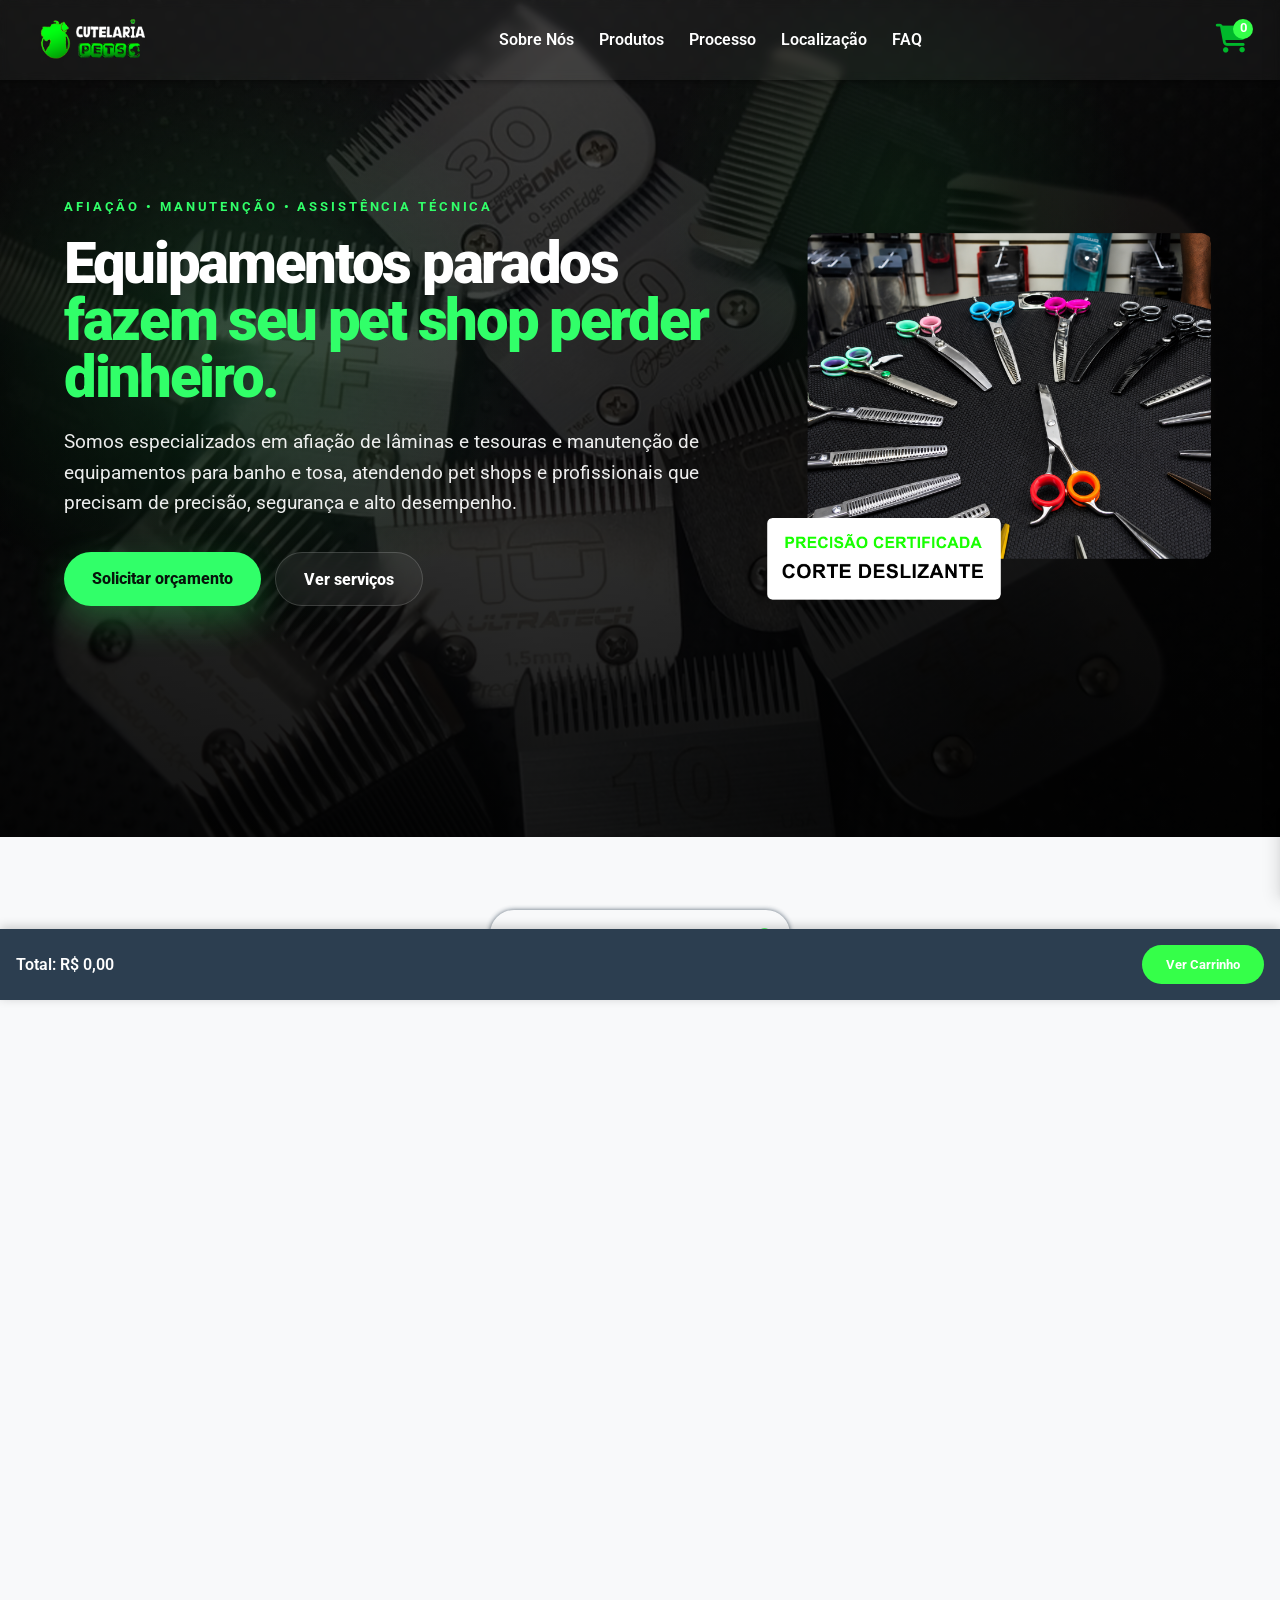
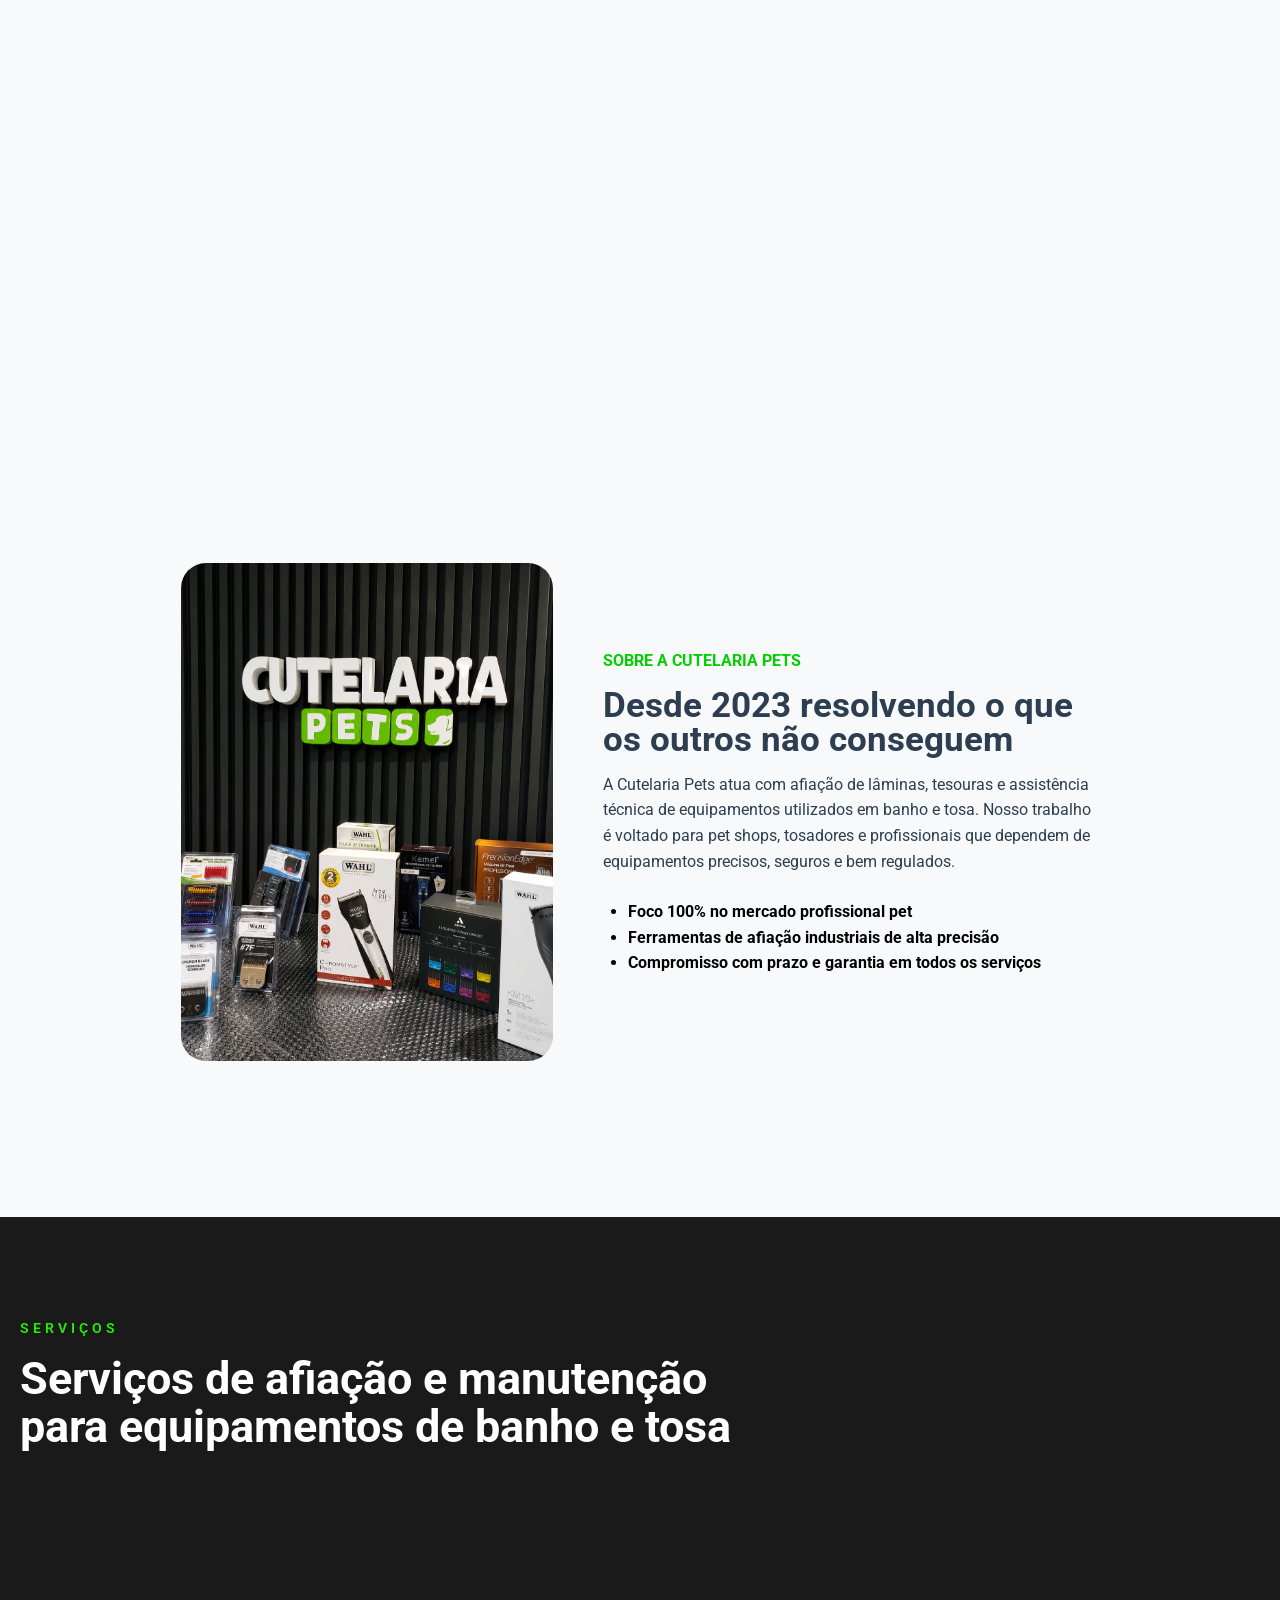
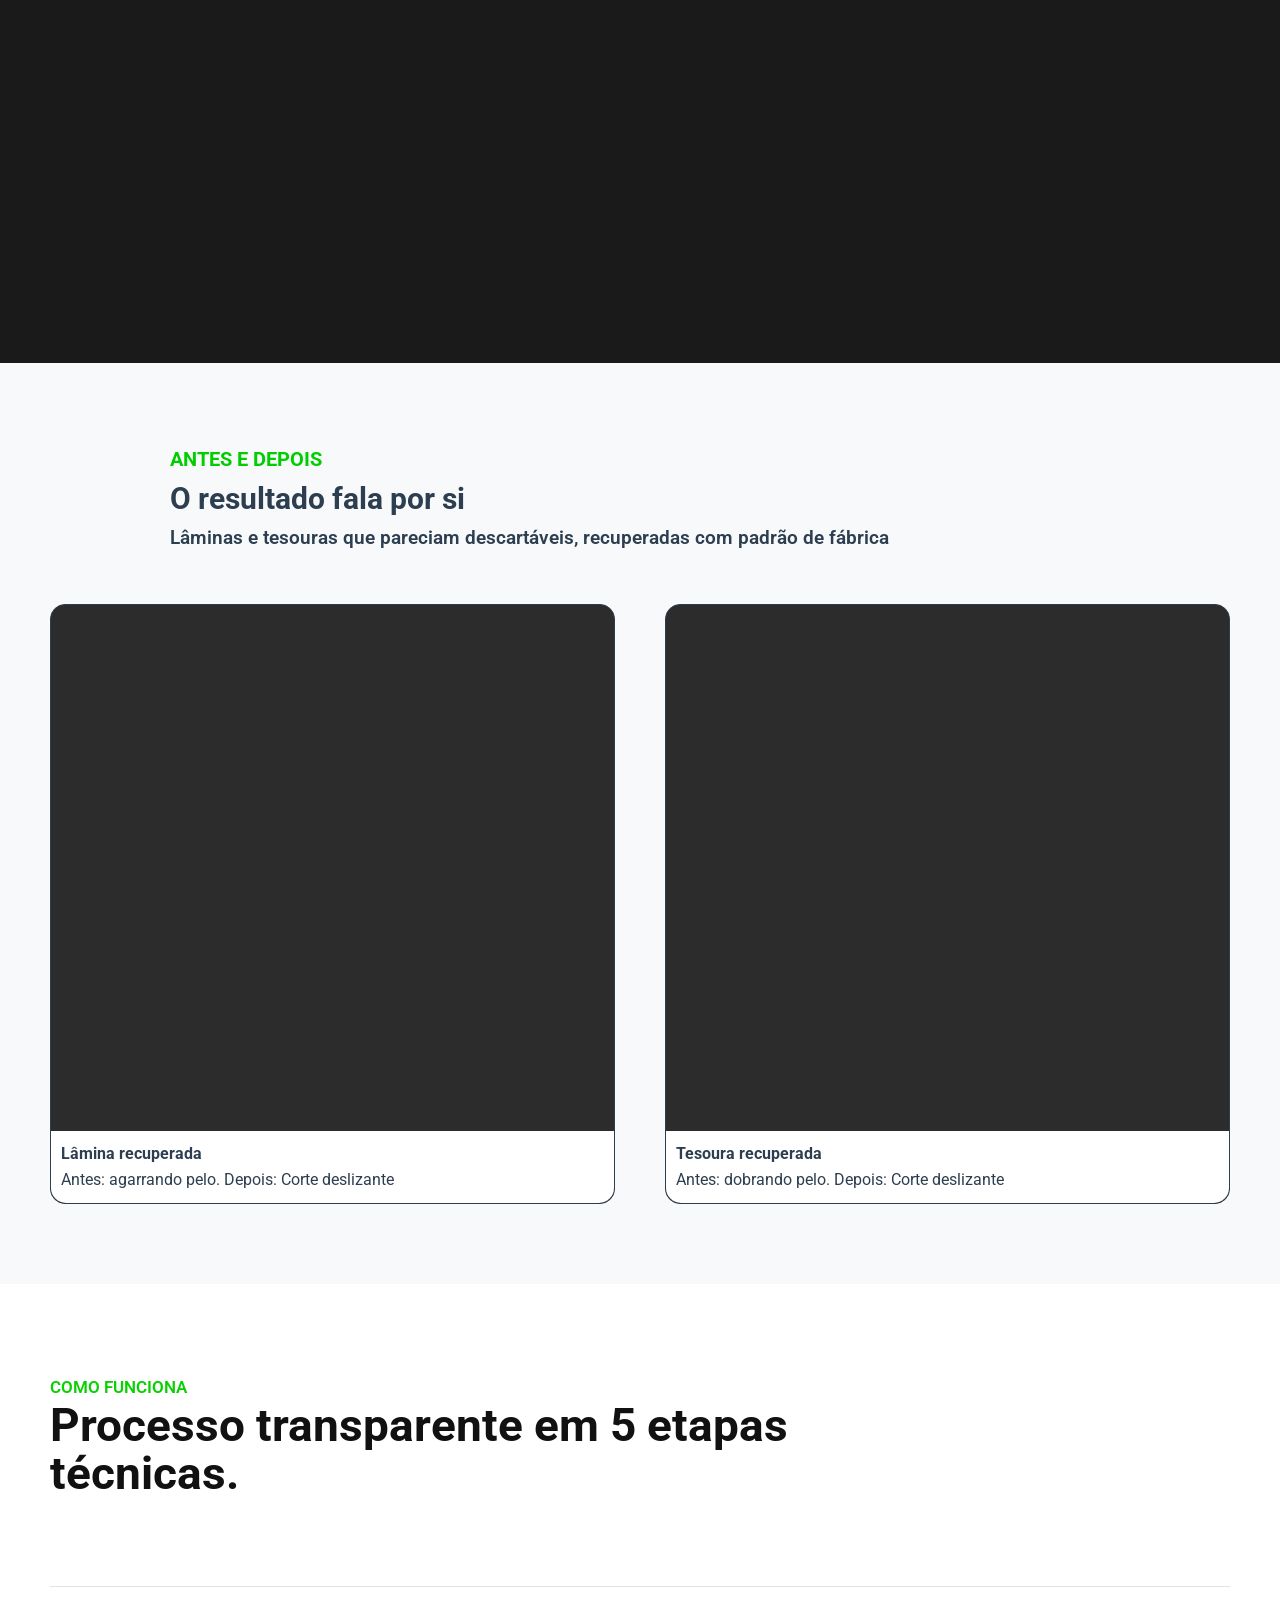
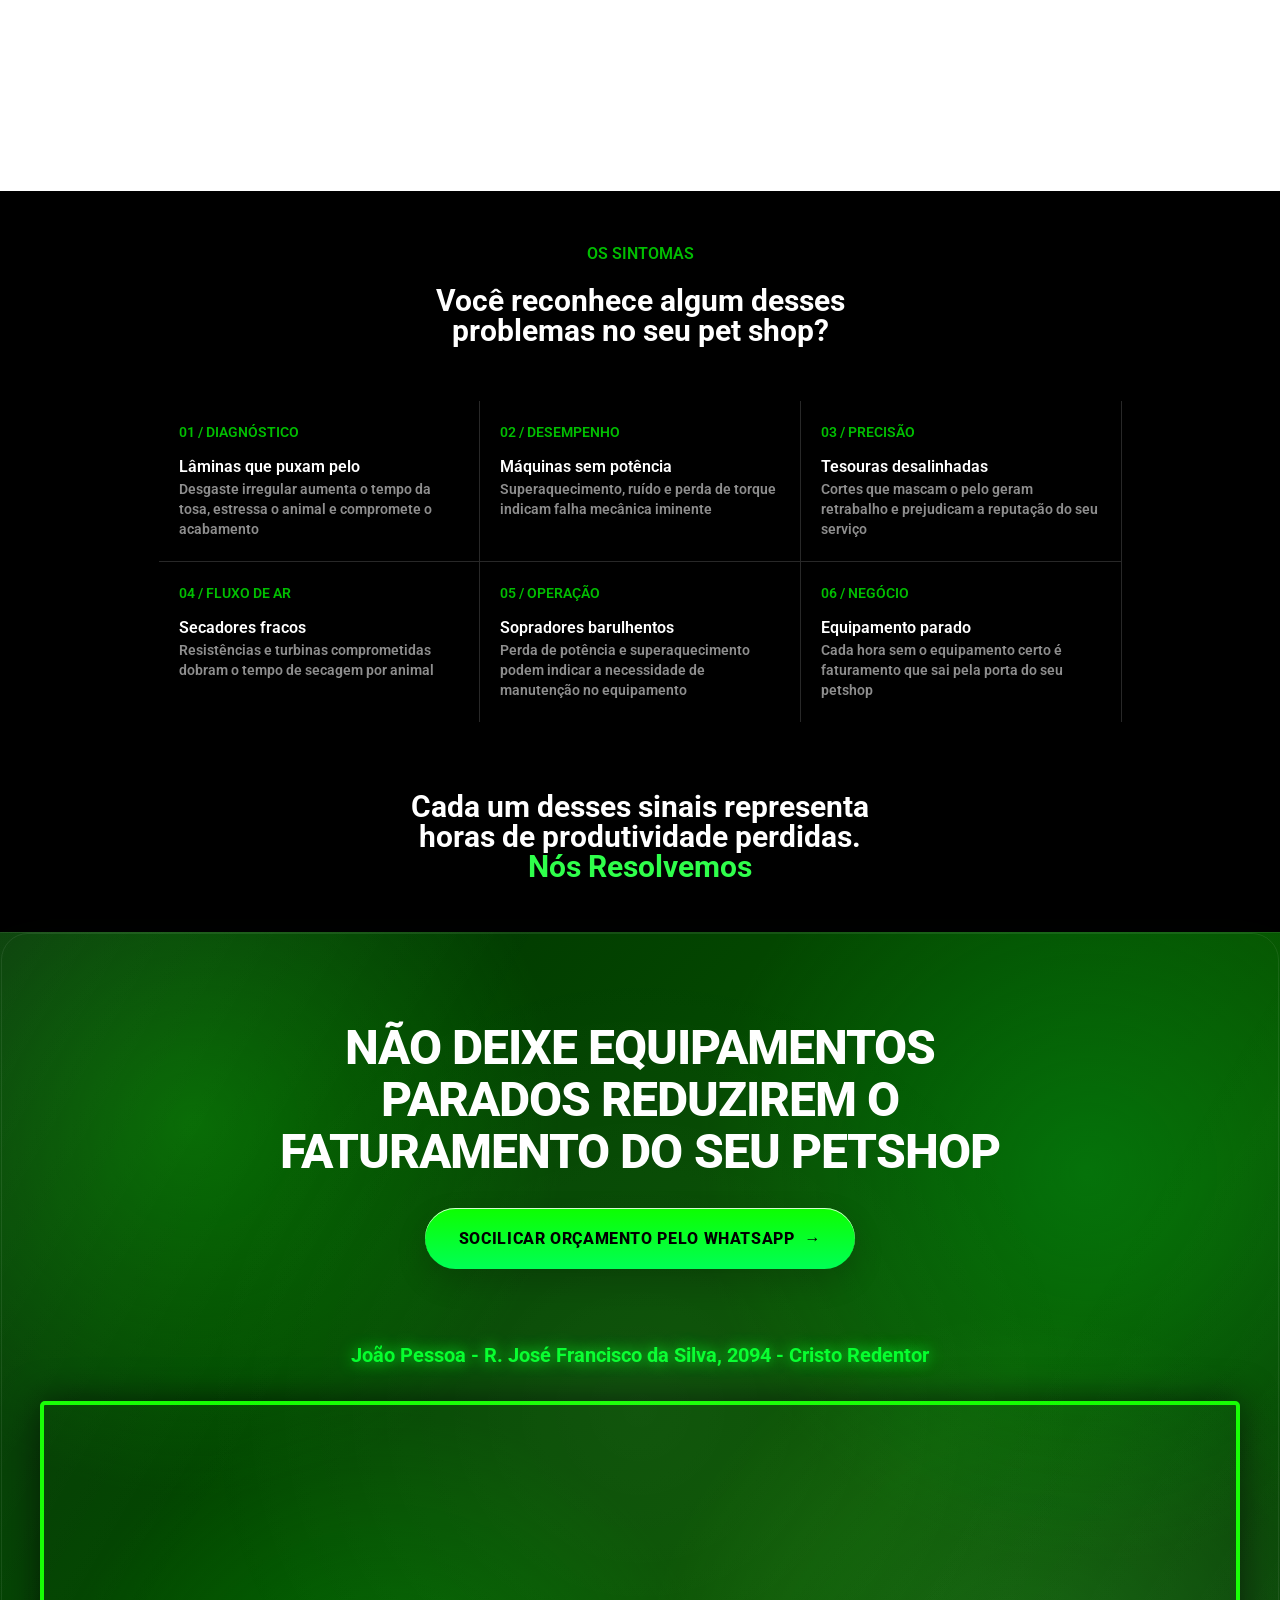
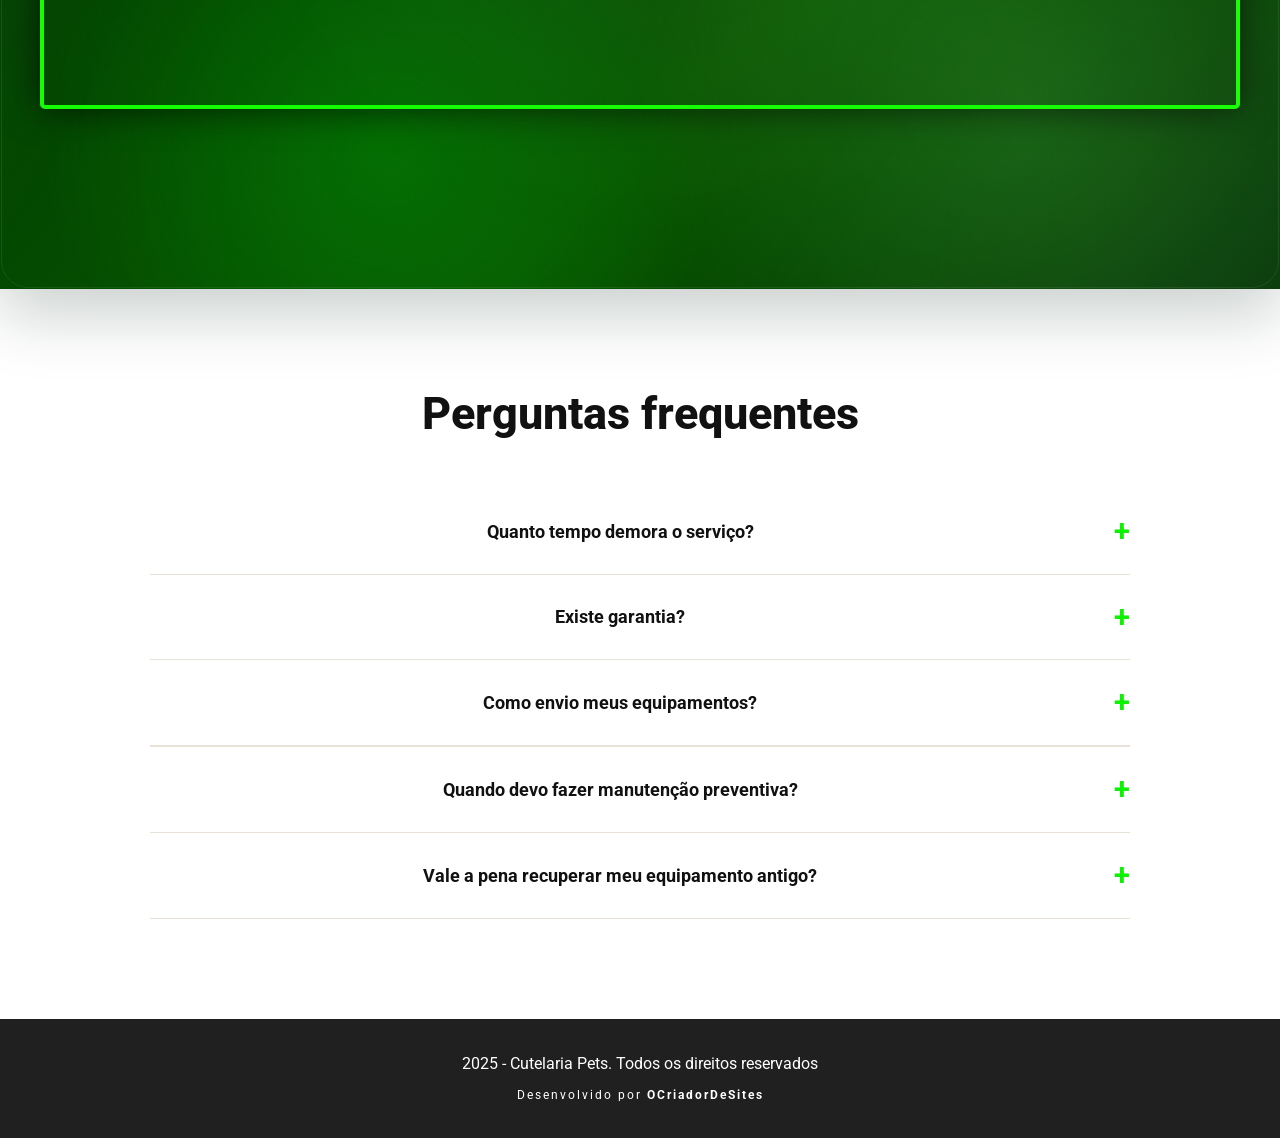
==== commit 49ee50d8: "adicionado carrossel de categorias + imagens no modal" ====
--- a/index.html
+++ b/index.html
@@ -61,16 +61,26 @@
 
                 <!-- lado direito -->
                 <div class="ProductModalGallery">
+
                     <button class="ProductGalleryArrow left" type="button" onclick="prevModalImage()">
                         &#10094;
                     </button>
 
+
                     <div class="produto-imagem">
                         <img class="ProductImagePlaceholder" id="modalProductImage" src="" alt="">
                     </div>
+
+
                     <button class="ProductGalleryArrow right" type="button" onclick="nextModalImage()">
                         &#10095;
                     </button>
+
+
+                    <!-- MINIATURAS DAS IMAGENS -->
+
+                    <div class="ProductGalleryThumbnails" id="modalProductThumbnails"></div>
+
                 </div>
 
             </div>
@@ -165,7 +175,7 @@
                 <div class="form-group"><label for="delivery-cep">CEP</label><input type="text" id="delivery-cep"
                         placeholder="00000-000" maxlength="9" required></div>
                 <div class="form-group"><label for="delivery-address">Endereço</label><textarea id="delivery-address"
-                        placeholder="Bairro, Rua, Numero, Referencia" required></textarea>
+                        placeholder="Lote, Quadra, Numero" required></textarea>
                 </div>
                 <div class="delivery-fee-notice">A taxa de entrega será calculada de acordo com a sua região.</div>
 
@@ -239,6 +249,15 @@
         <div class="products-container"></div>
     </main>
 
+    <div class="ProductsCarousels">
+
+        <!-- CARROSSÉIS DE CATEGORIAS -->
+        <div class="category-carousels" id="categoryCarousels"></div>
+
+    </div>
+
+    <div class="bottomtexts"></div>
+
     <section class="SectionAbout" id="SectionAbout">
         <img class="AboutImage" src="./imgs/AboutImage.png" data-aos="zoom-out" data-aos-duration="800"
             alt="image-example-bussines">
--- a/style.css
+++ b/style.css
@@ -31,7 +31,243 @@
  }
 
 
- /*ANIMAÇÕES*/
+ /* ============================================================
+   CARROSSÉIS DE CATEGORIAS
+   ============================================================ */
+
+ .category-carousels {
+     width: 90%;
+     margin-top: 60px;
+ }
+
+
+ .category-carousel {
+     width: 100%;
+     margin-bottom: 55px;
+ }
+
+
+ .category-carousel-header {
+     display: flex;
+     align-items: center;
+     justify-content: space-between;
+
+     margin-bottom: 20px;
+ }
+
+
+ .category-carousel-header h2 {
+     margin: 0;
+
+     font-size: 1.7rem;
+     font-weight: 700;
+ }
+
+
+ .category-carousel-track {
+     display: flex;
+     gap: 20px;
+     overflow-x: auto;
+     overflow-y: hidden;
+     padding: 5px 4px 50px;
+     scroll-behavior: smooth;
+     scrollbar-width: thin;
+ }
+
+
+ /* Chrome / Edge / Safari */
+
+ .category-carousel-track::-webkit-scrollbar {
+     height: 6px;
+ }
+
+
+ .category-carousel-track::-webkit-scrollbar-track {
+     background: transparent;
+ }
+
+
+ .category-carousel-track::-webkit-scrollbar-thumb {
+     border-radius: 20px;
+ }
+
+
+ /*
+ * Os cards continuam utilizando
+ * o mesmo .product-card dos produtos normais.
+ *
+ * Aqui apenas impedimos que eles encolham
+ * dentro do carrossel.
+ */
+
+ .category-carousel-track .product-card {
+
+     flex: 0 0 280px;
+
+     width: 280px;
+ }
+
+ .ProductsCarousels{
+    display: flex;
+    align-items: center;
+    justify-content: center;
+ }
+
+
+ /* ============================================================
+   GALERIA DE MINIATURAS DO MODAL
+   ============================================================ */
+
+ .ProductGalleryThumbnails {
+     justify-content: center;
+     width: 100%;
+     max-width: 520px;
+
+     display: flex;
+     align-items: center;
+
+     gap: 10px;
+
+     margin-top: 18px;
+
+     /* Impede que as miniaturas quebrem para outra linha */
+     flex-wrap: nowrap;
+
+     /* Rolagem horizontal */
+     overflow-x: auto;
+     overflow-y: hidden;
+
+     /* Espaçamento interno */
+     padding: 4px 3px 8px;
+
+     /* Rolagem mais agradável em celular */
+     scroll-behavior: smooth;
+     -webkit-overflow-scrolling: touch;
+
+     /* Evita a barra de rolagem padrão */
+     scrollbar-width: thin;
+ }
+
+
+ /* ============================================================
+   MINIATURA
+   ============================================================ */
+
+ .ProductGalleryThumbnail {
+
+     width: 68px;
+
+
+     border: 2px solid transparent;
+     border-radius: 9px;
+
+
+     cursor: pointer;
+
+     display: flex;
+     align-items: center;
+     justify-content: center;
+
+     overflow: hidden;
+
+     transition:
+         border-color 0.2s ease,
+         transform 0.2s ease,
+         opacity 0.2s ease,
+         box-shadow 0.2s ease;
+ }
+
+
+ /* ============================================================
+   IMAGEM DA MINIATURA
+   ============================================================ */
+
+ .ProductGalleryThumbnail img {
+     width: 100%;
+     height: 100%;
+
+     object-fit: contain;
+
+     display: block;
+
+     pointer-events: none;
+ }
+
+
+ /* ============================================================
+   HOVER
+   ============================================================ */
+
+ .ProductGalleryThumbnail:hover {
+     transform: translateY(-2px);
+
+     opacity: 0.9;
+ }
+
+
+ /* ============================================================
+   MINIATURA SELECIONADA
+   ============================================================ */
+
+ .ProductGalleryThumbnail.active {
+
+     box-shadow:
+         0 0 0 2px #42ff31;
+
+     transform: translateY(-2px);
+ }
+
+
+ /* ============================================================
+   BARRA DE ROLAGEM
+   ============================================================ */
+
+ .ProductGalleryThumbnails::-webkit-scrollbar {
+     height: 5px;
+ }
+
+
+ .ProductGalleryThumbnails::-webkit-scrollbar-track {
+     background: transparent;
+ }
+
+
+ .ProductGalleryThumbnails::-webkit-scrollbar-thumb {
+     background: #cfcfcf;
+
+     border-radius: 10px;
+ }
+
+
+ .ProductGalleryThumbnails::-webkit-scrollbar-thumb:hover {
+     background: #999;
+ }
+
+
+ /* ============================================================
+   MOBILE
+   ============================================================ */
+
+ @media (max-width: 768px) {
+
+     .ProductGalleryThumbnails {
+         max-width: 100%;
+
+         gap: 8px;
+
+         margin-top: 14px;
+
+         padding-bottom: 7px;
+     }
+
+
+     .ProductGalleryThumbnail {
+         flex-basis: 60px;
+
+         width: 60px;
+         height: 60px;
+     }
+ }
 
 
  /* OVERLAY */
@@ -217,25 +453,26 @@
      align-items: center;
      justify-content: center;
      padding: 40px;
+     flex-direction: column;
  }
 
  .produto-imagem {
-     width: 430px;
+     background-image: url('/imgs/Products/BackgroundImagem.png');
+     background-position: center;
+     background-size: cover;
+     width: min(100%, 430px);
      height: 460px;
-     border-radius: 30px;
-     background-image: url(./imgs/Products/BackgroundImagem.png);
-     background-size: cover;
-     background-position: center;
- }
-
- .ProductImagePlaceholder {
-     width: 100%;
-     height: 100%;
      border-radius: 24px;
-     background: #111;
      object-fit: cover;
      display: block;
      box-shadow: 0 25px 50px rgba(0, 0, 0, 0.2);
+     overflow: hidden;
+ }
+
+ .ProductImagePlaceholder {
+     width: 100%;
+     height: 100%;
+     object-fit: cover;
  }
 
  /* setas laterais */
@@ -302,10 +539,6 @@
 
      .ProductImagePlaceholder {
          width: 100%;
-     }
-
-     .produto-imagem {
-         width: 100%;
          max-width: 420px;
          height: 320px;
      }
@@ -320,6 +553,10 @@
  }
 
  @media (max-width: 640px) {
+     .produto-imagem {
+         height: 260px;
+     }
+
      .ProductModalOverlay {
          padding: 12px;
      }
@@ -779,6 +1016,8 @@
 
  .product-info {
      padding: 1rem;
+     position: relative;
+
  }
 
  .product-name {
@@ -792,6 +1031,9 @@
      font-size: 0.9rem;
      margin-bottom: 1rem;
      color: #6c757d;
+ }
+
+ .bottomtexts{
  }
 
  .product-price {
@@ -830,9 +1072,6 @@
      position: relative;
      width: 100%;
      height: 200px;
-     background-image: url('./imgs/Products/BackgroundImagem.png');
-     background-size: cover;
-     background-position: center;
  }
 
  .product-image-container .product-img {
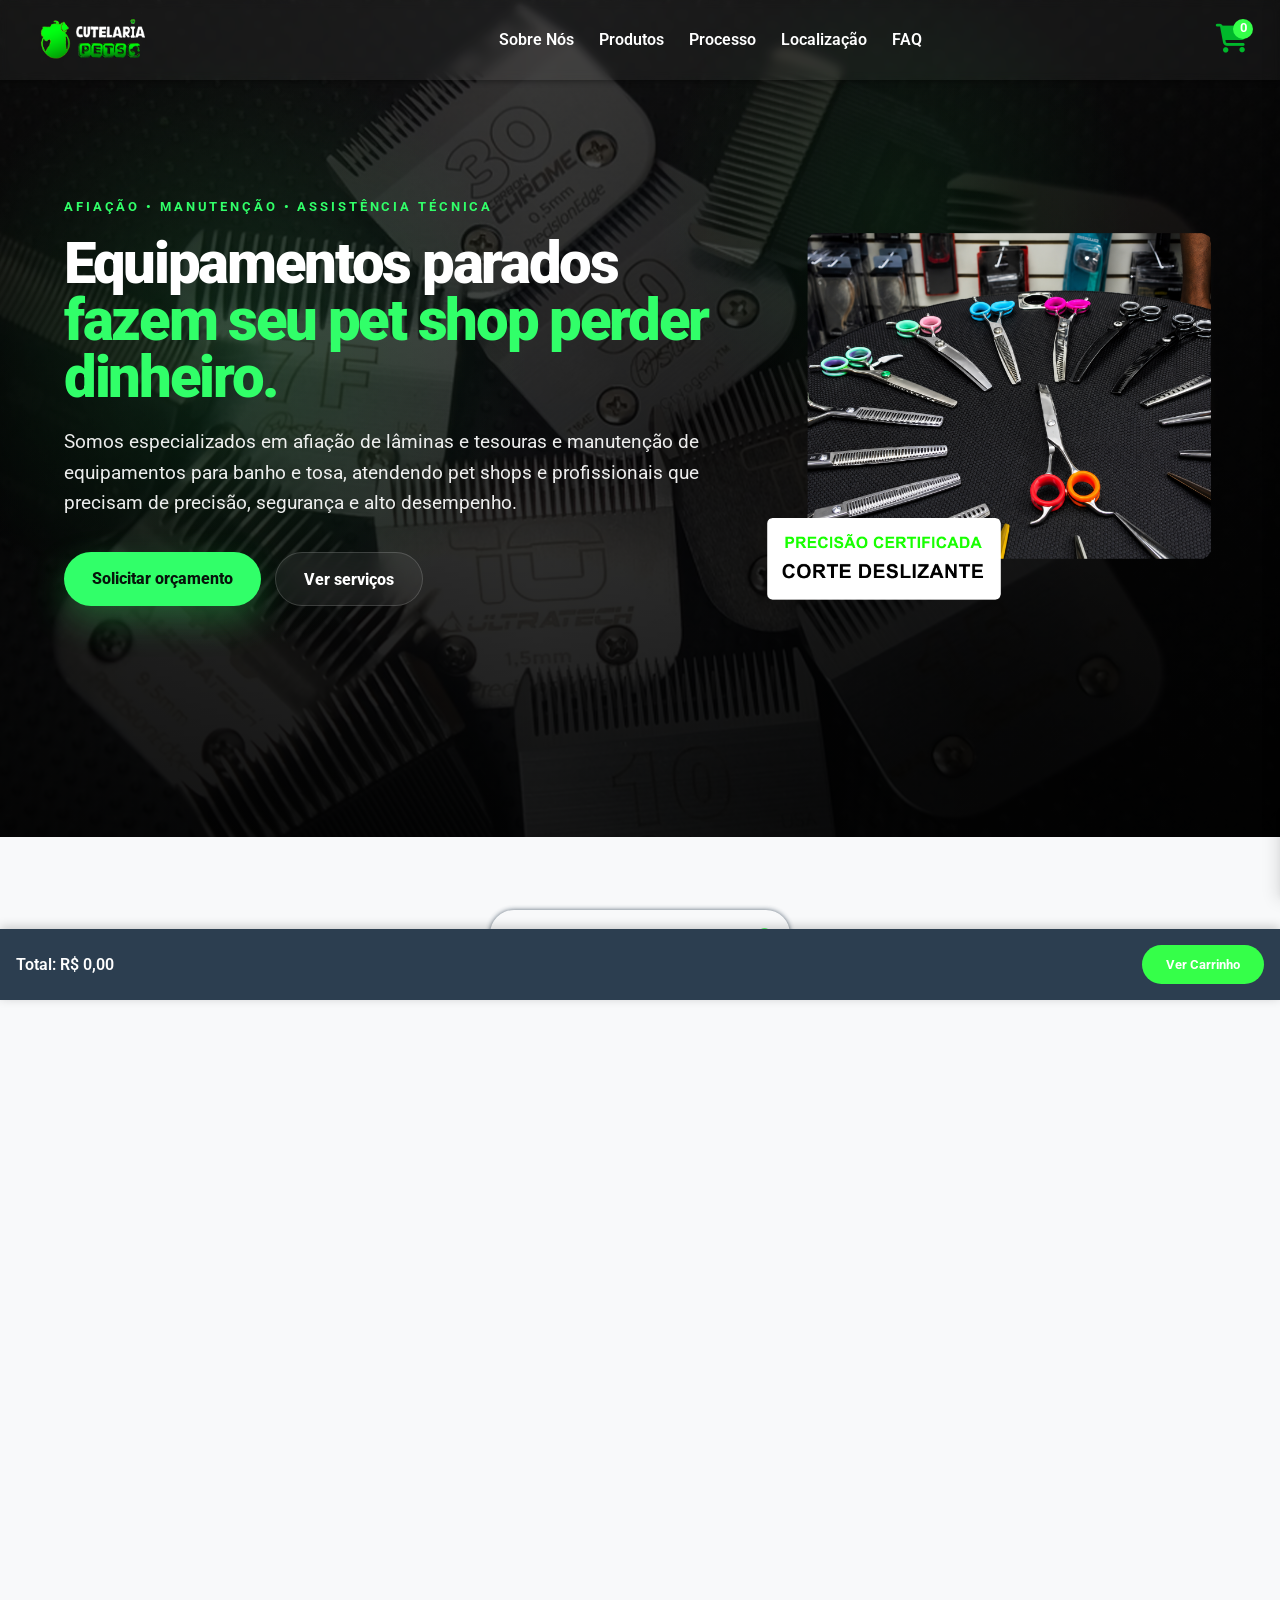
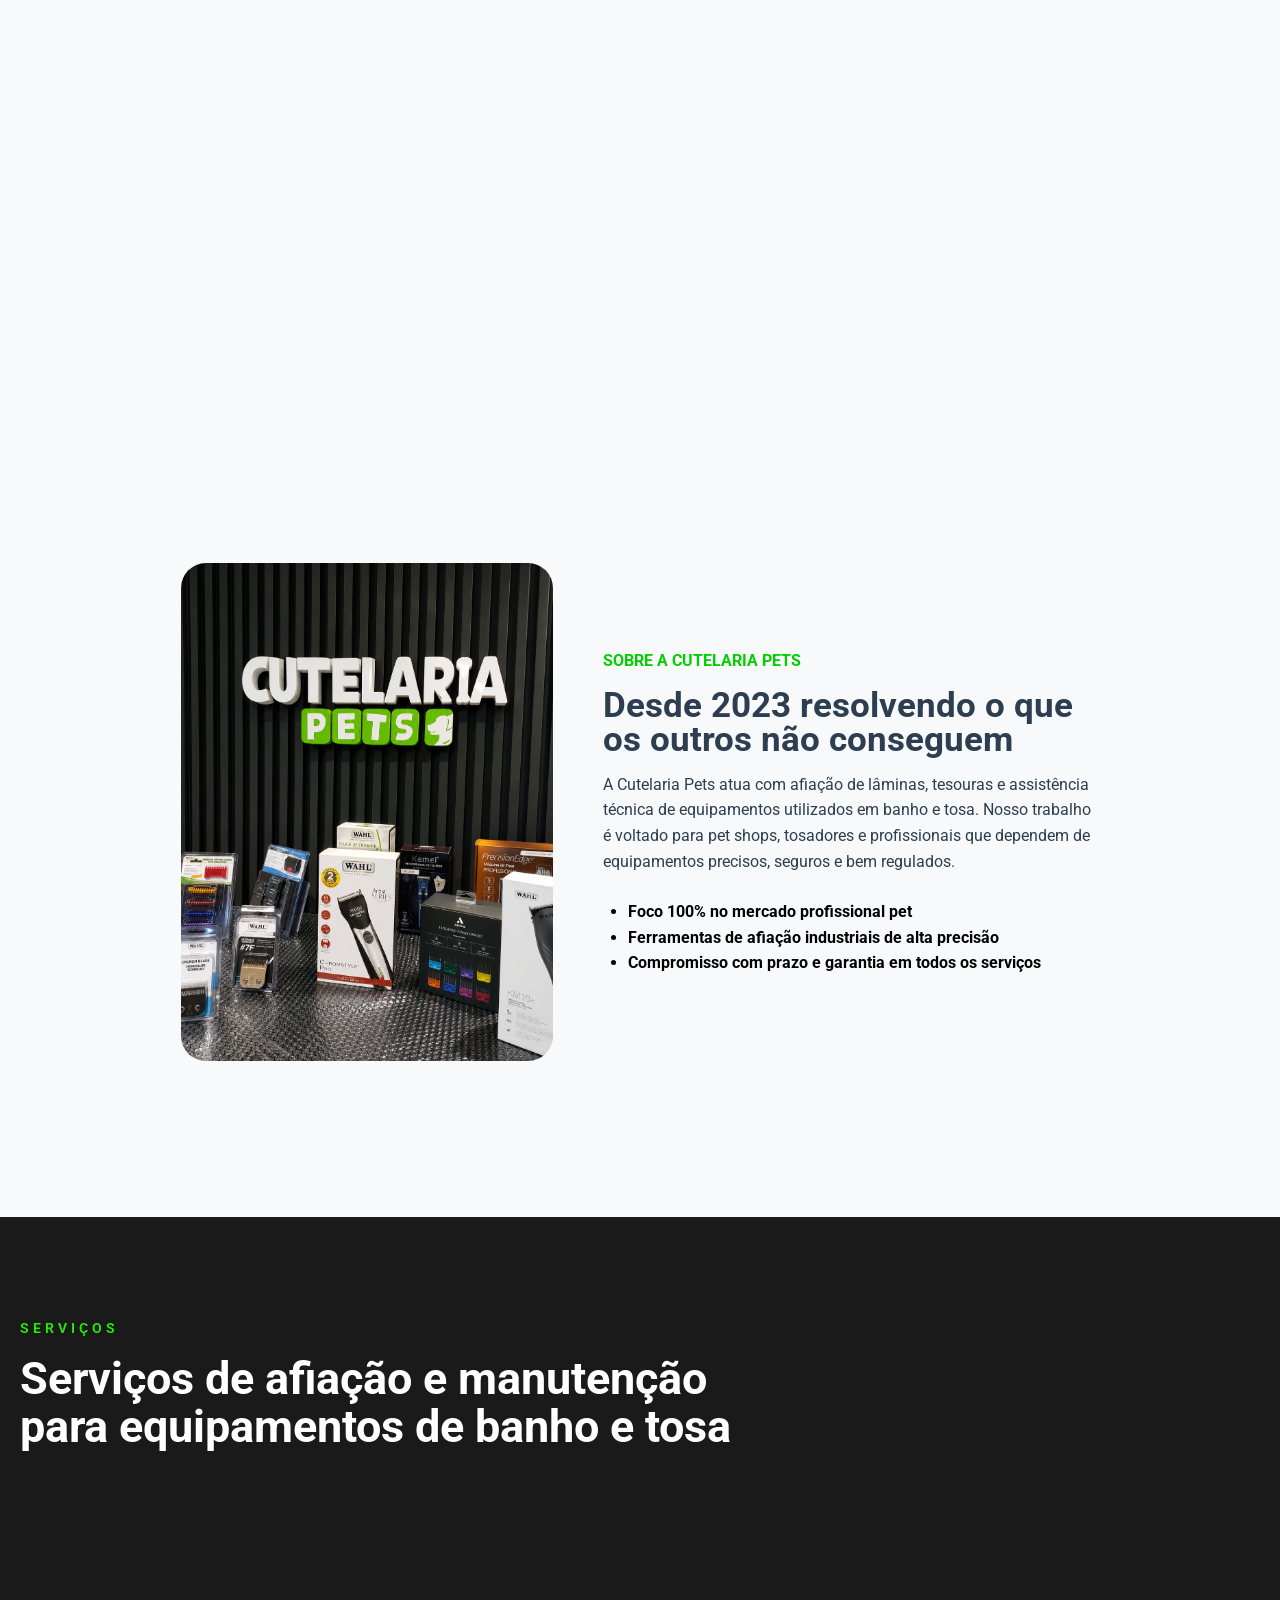
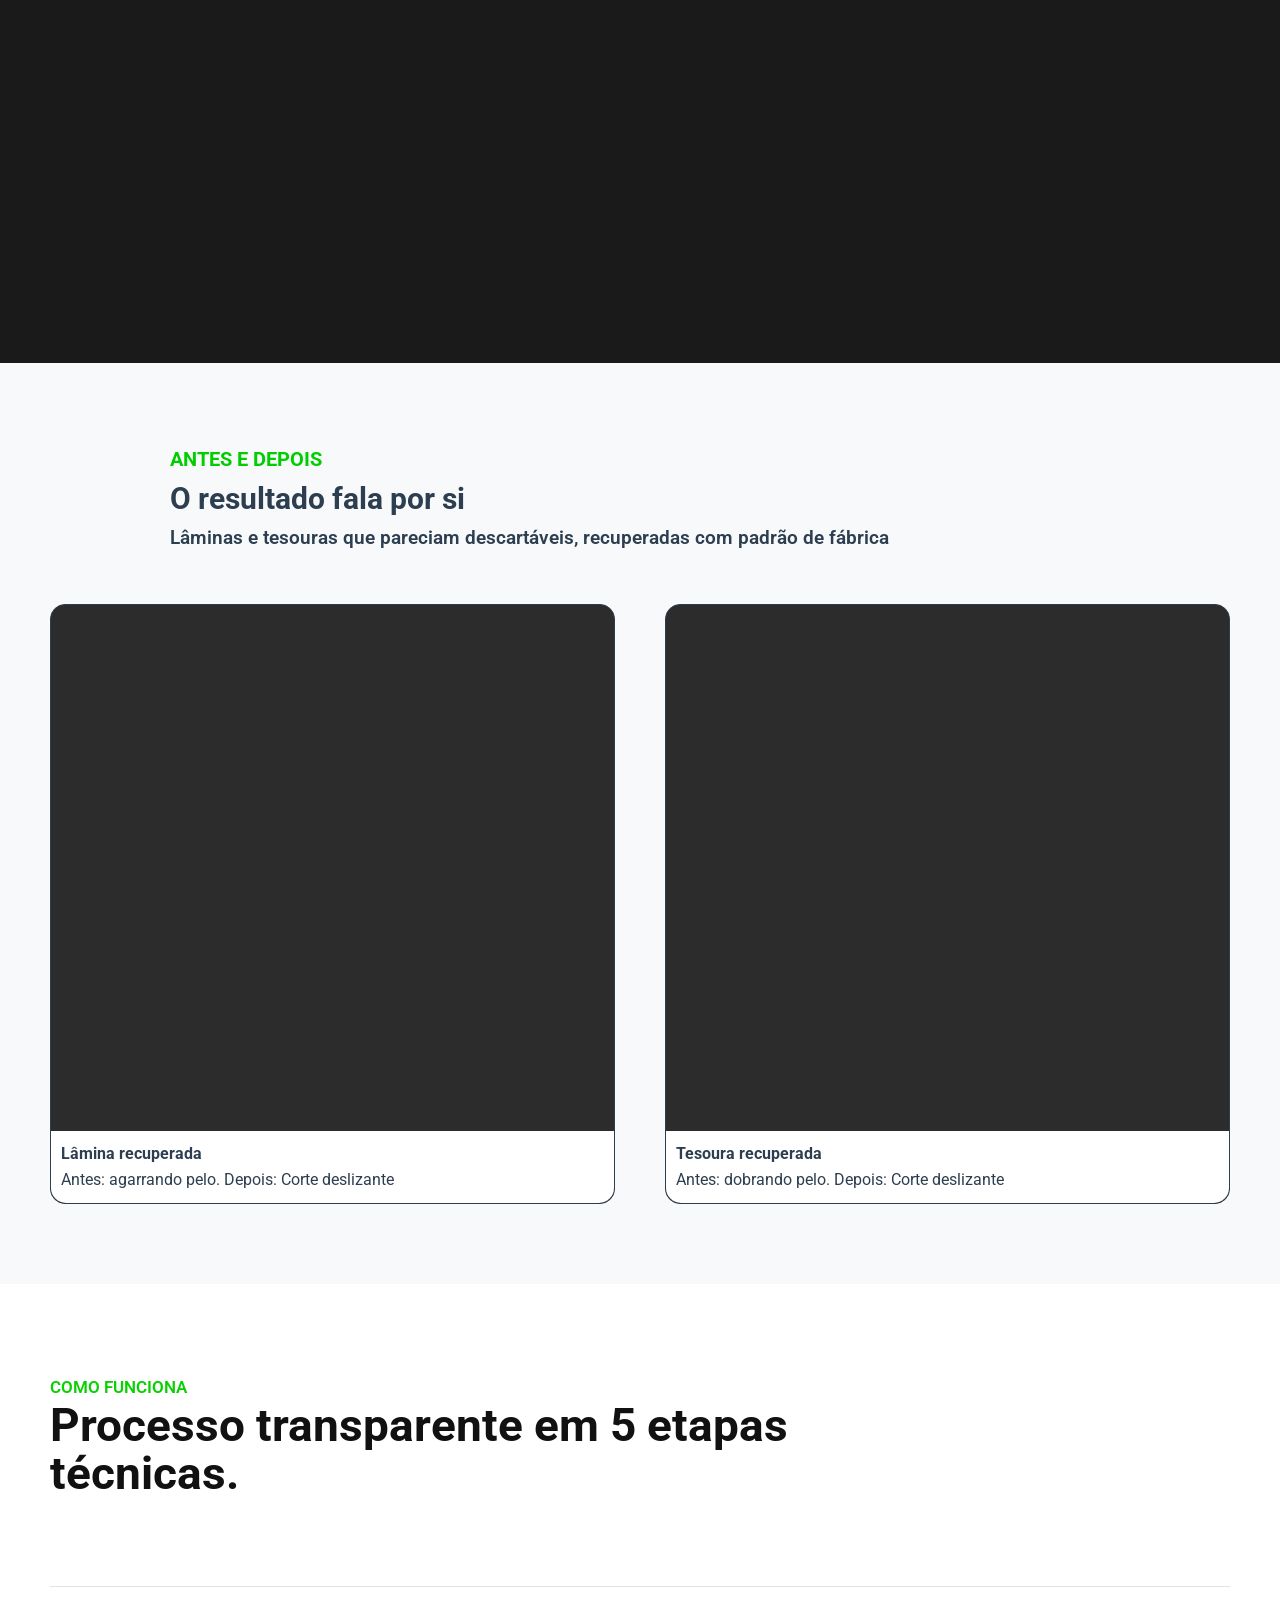
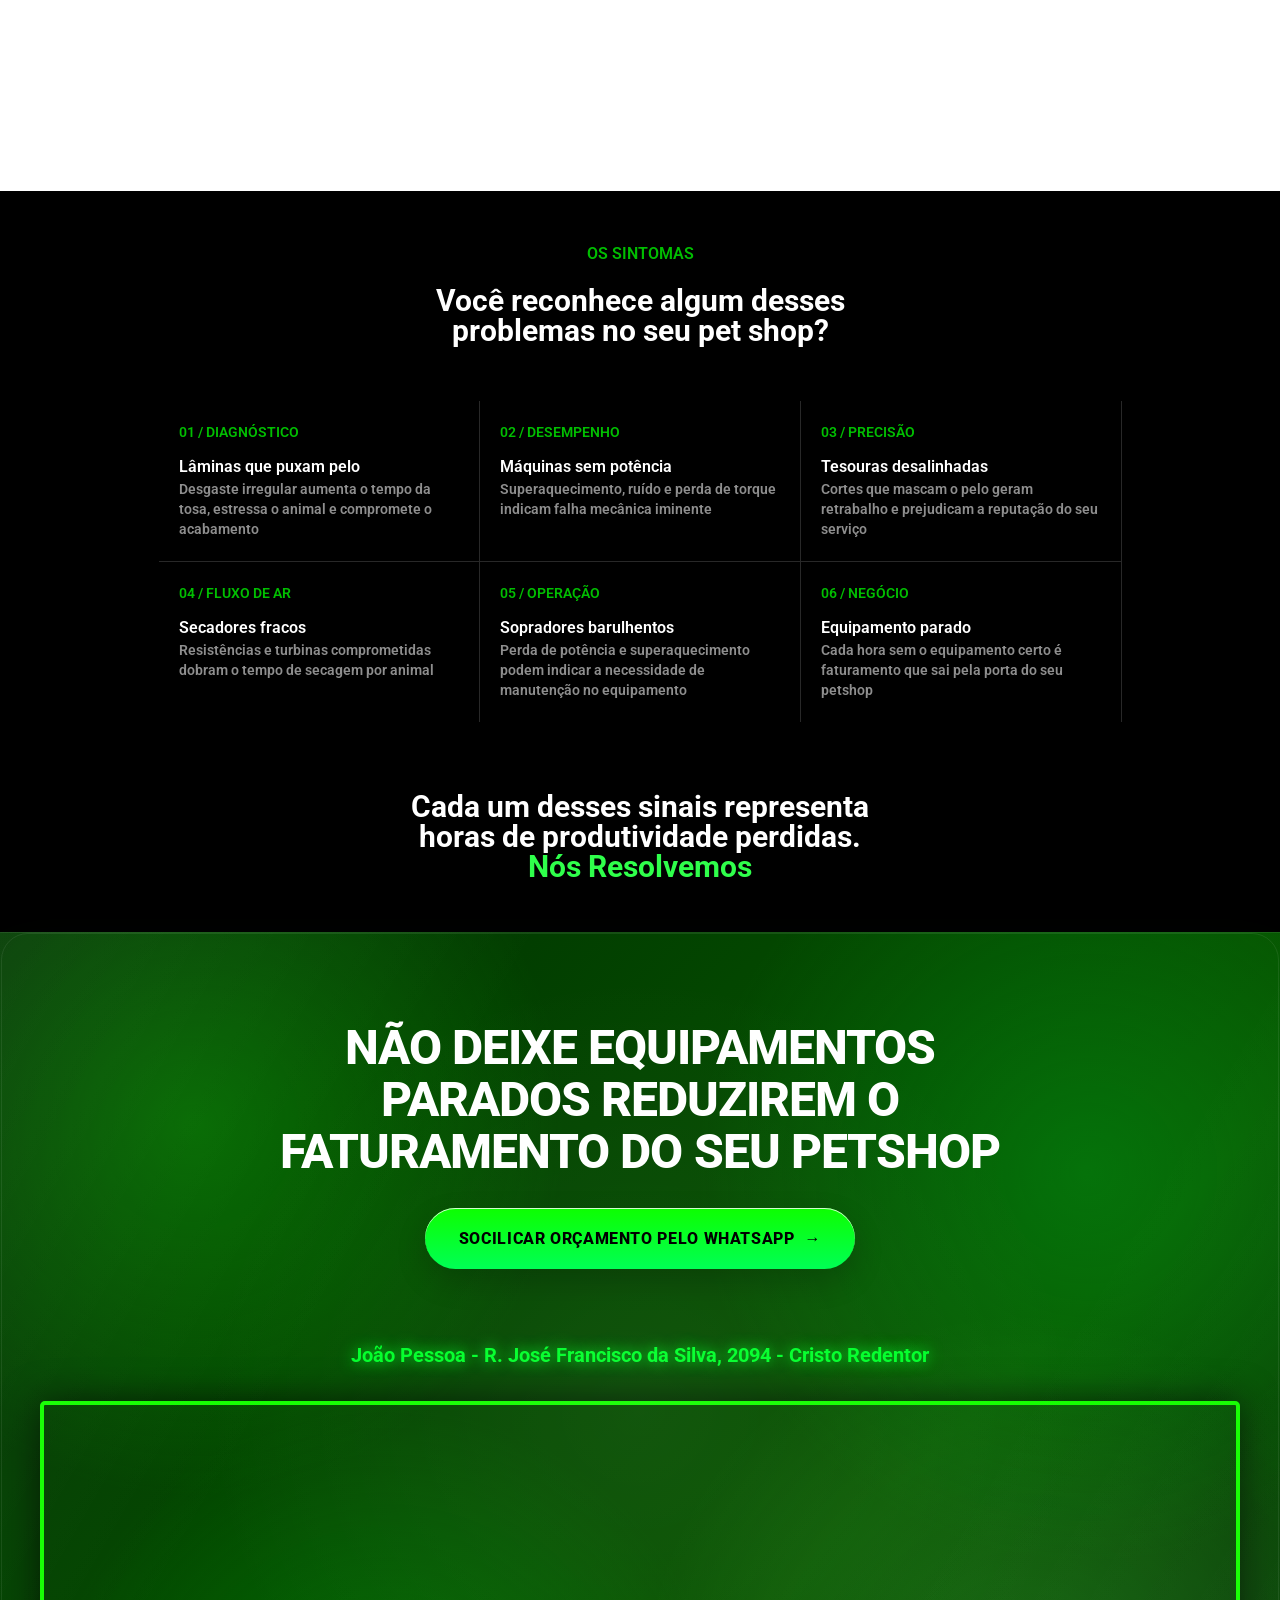
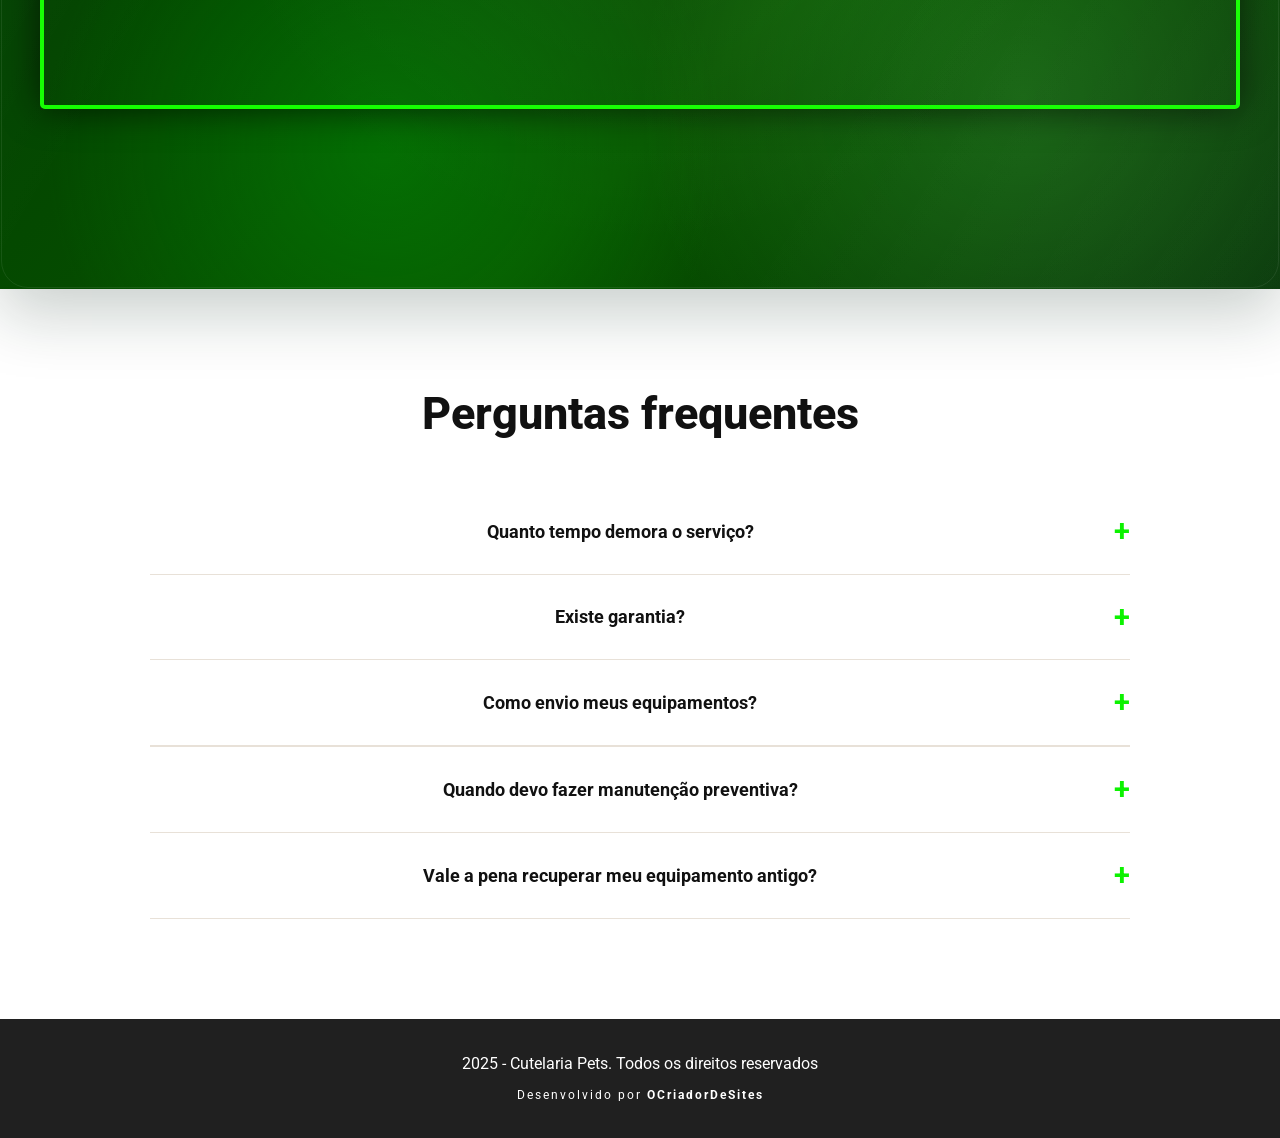
==== commit 80de708b: "adicionado compartilhamento de produtos" ====
--- a/index.html
+++ b/index.html
@@ -56,6 +56,10 @@
 
                     <button class="ProductModalBuyBtn" id="modalBuyBtn">
                         Comprar agora
+                    </button>
+
+                    <button class="ProductModalShareBtn" id="modalShareBtn" type="button">
+                        <i class="fa-solid fa-share-nodes"></i>
                     </button>
                 </div>
 
@@ -256,7 +260,7 @@
 
     </div>
 
-    <div class="bottomtexts"></div>
+
 
     <section class="SectionAbout" id="SectionAbout">
         <img class="AboutImage" src="./imgs/AboutImage.png" data-aos="zoom-out" data-aos-duration="800"
--- a/style.css
+++ b/style.css
@@ -31,6 +31,59 @@
  }
 
 
+ /* ========================================================
+   BOTÃO COMPARTILHAR PRODUTO
+   ======================================================== */
+
+ .ProductModalShareBtn {
+     width: 100%;
+     margin-top: 10px;
+
+     display: flex;
+     align-items: center;
+     justify-content: center;
+     gap: 8px;
+
+     padding: 13px 20px;
+
+     border: 1px solid #d8d8d8;
+     border-radius: 8px;
+
+     background: transparent;
+     color: #222;
+
+     font-family: inherit;
+     font-size: 14px;
+     font-weight: 600;
+
+     cursor: pointer;
+
+     transition:
+         background 0.2s ease,
+         color 0.2s ease,
+         border-color 0.2s ease,
+         transform 0.2s ease;
+
+     position: absolute;
+     top: 5px;
+     left: 13px;
+     width: 4%;
+ }
+
+ .ProductModalShareBtn:hover {
+     background: #f5f5f5;
+     border-color: #bbb;
+ }
+
+ .ProductModalShareBtn:active {
+     transform: scale(0.98);
+ }
+
+ .ProductModalShareBtn i {
+     font-size: 14px;
+ }
+
+
  /* ============================================================
    CARROSSÉIS DE CATEGORIAS
    ============================================================ */
@@ -107,10 +160,10 @@
      width: 280px;
  }
 
- .ProductsCarousels{
-    display: flex;
-    align-items: center;
-    justify-content: center;
+ .ProductsCarousels {
+     display: flex;
+     align-items: center;
+     justify-content: center;
  }
 
 
@@ -340,6 +393,7 @@
      display: grid;
      grid-template-columns: 1fr 1fr;
      min-height: 620px;
+     position: relative;
  }
 
  /* LADO ESQUERDO */
@@ -1033,8 +1087,7 @@
      color: #6c757d;
  }
 
- .bottomtexts{
- }
+ .bottomtexts {}
 
  .product-price {
      font-size: 1.4rem;
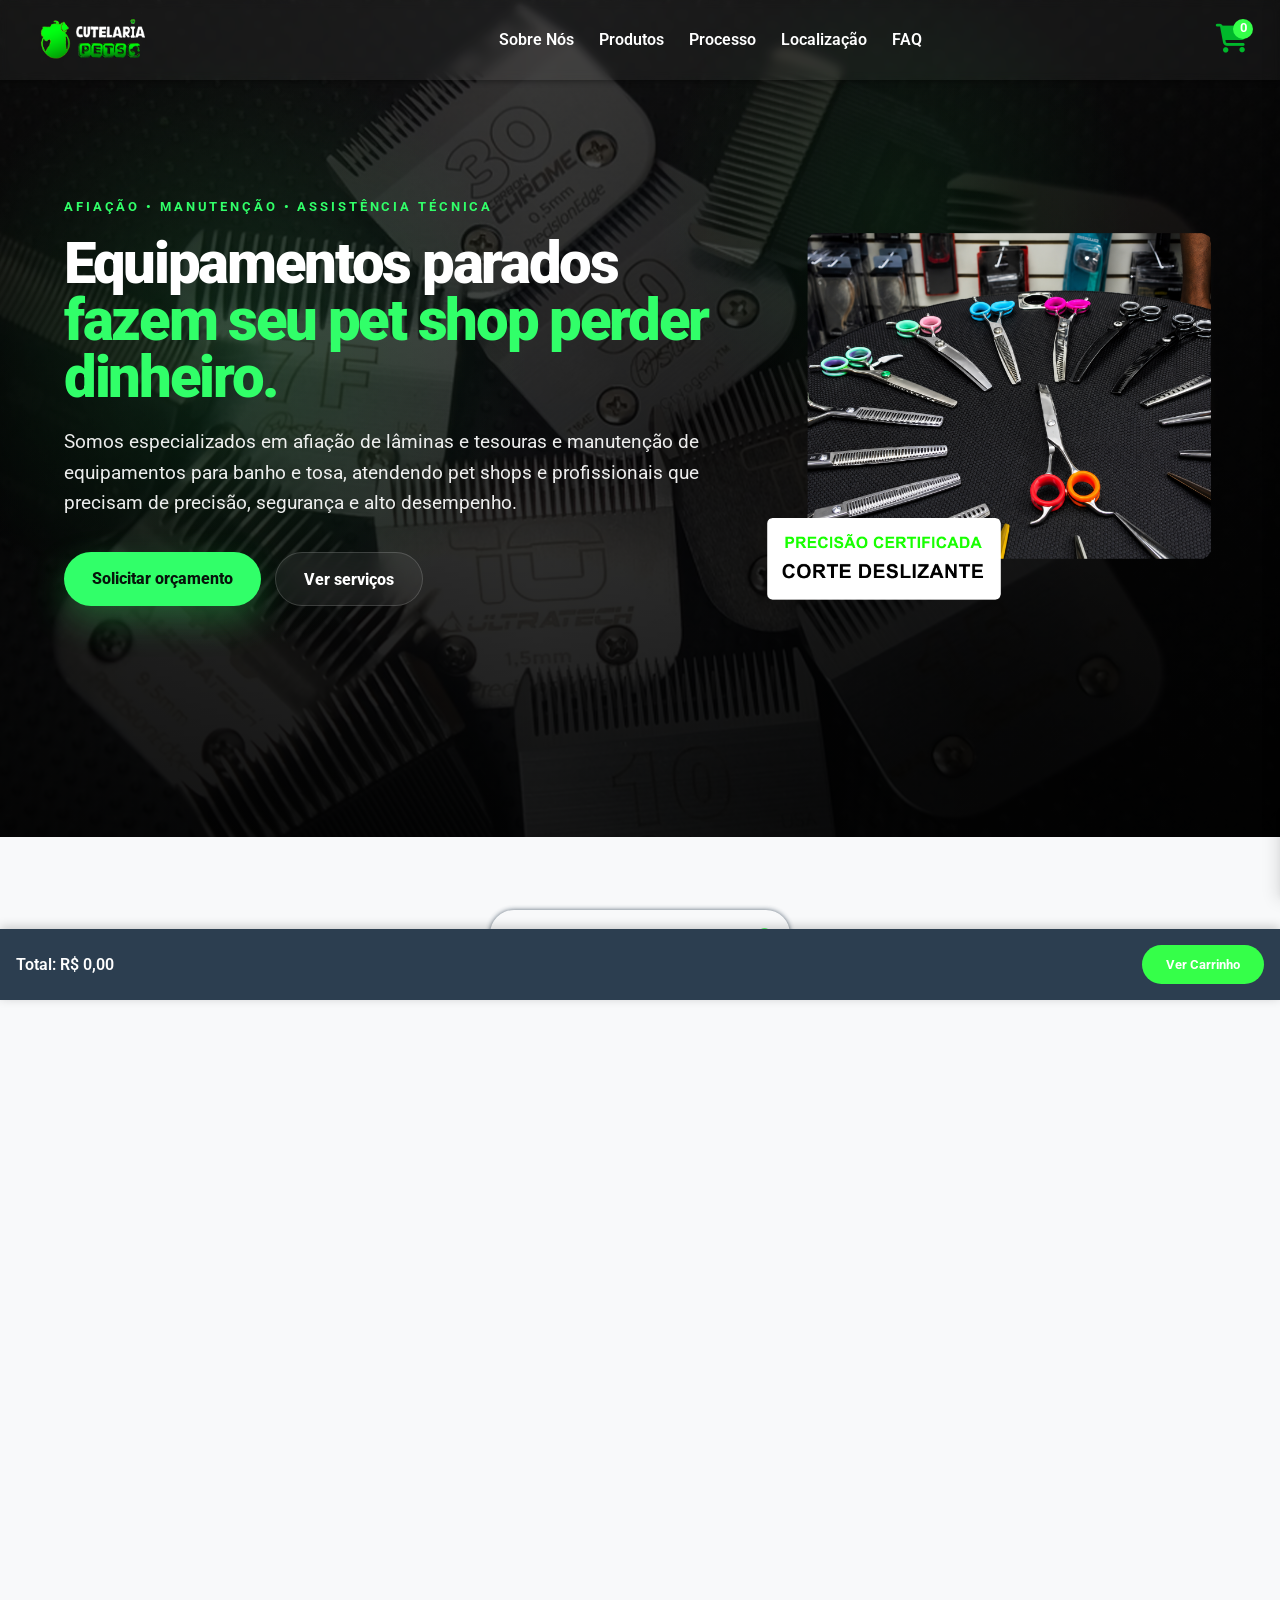
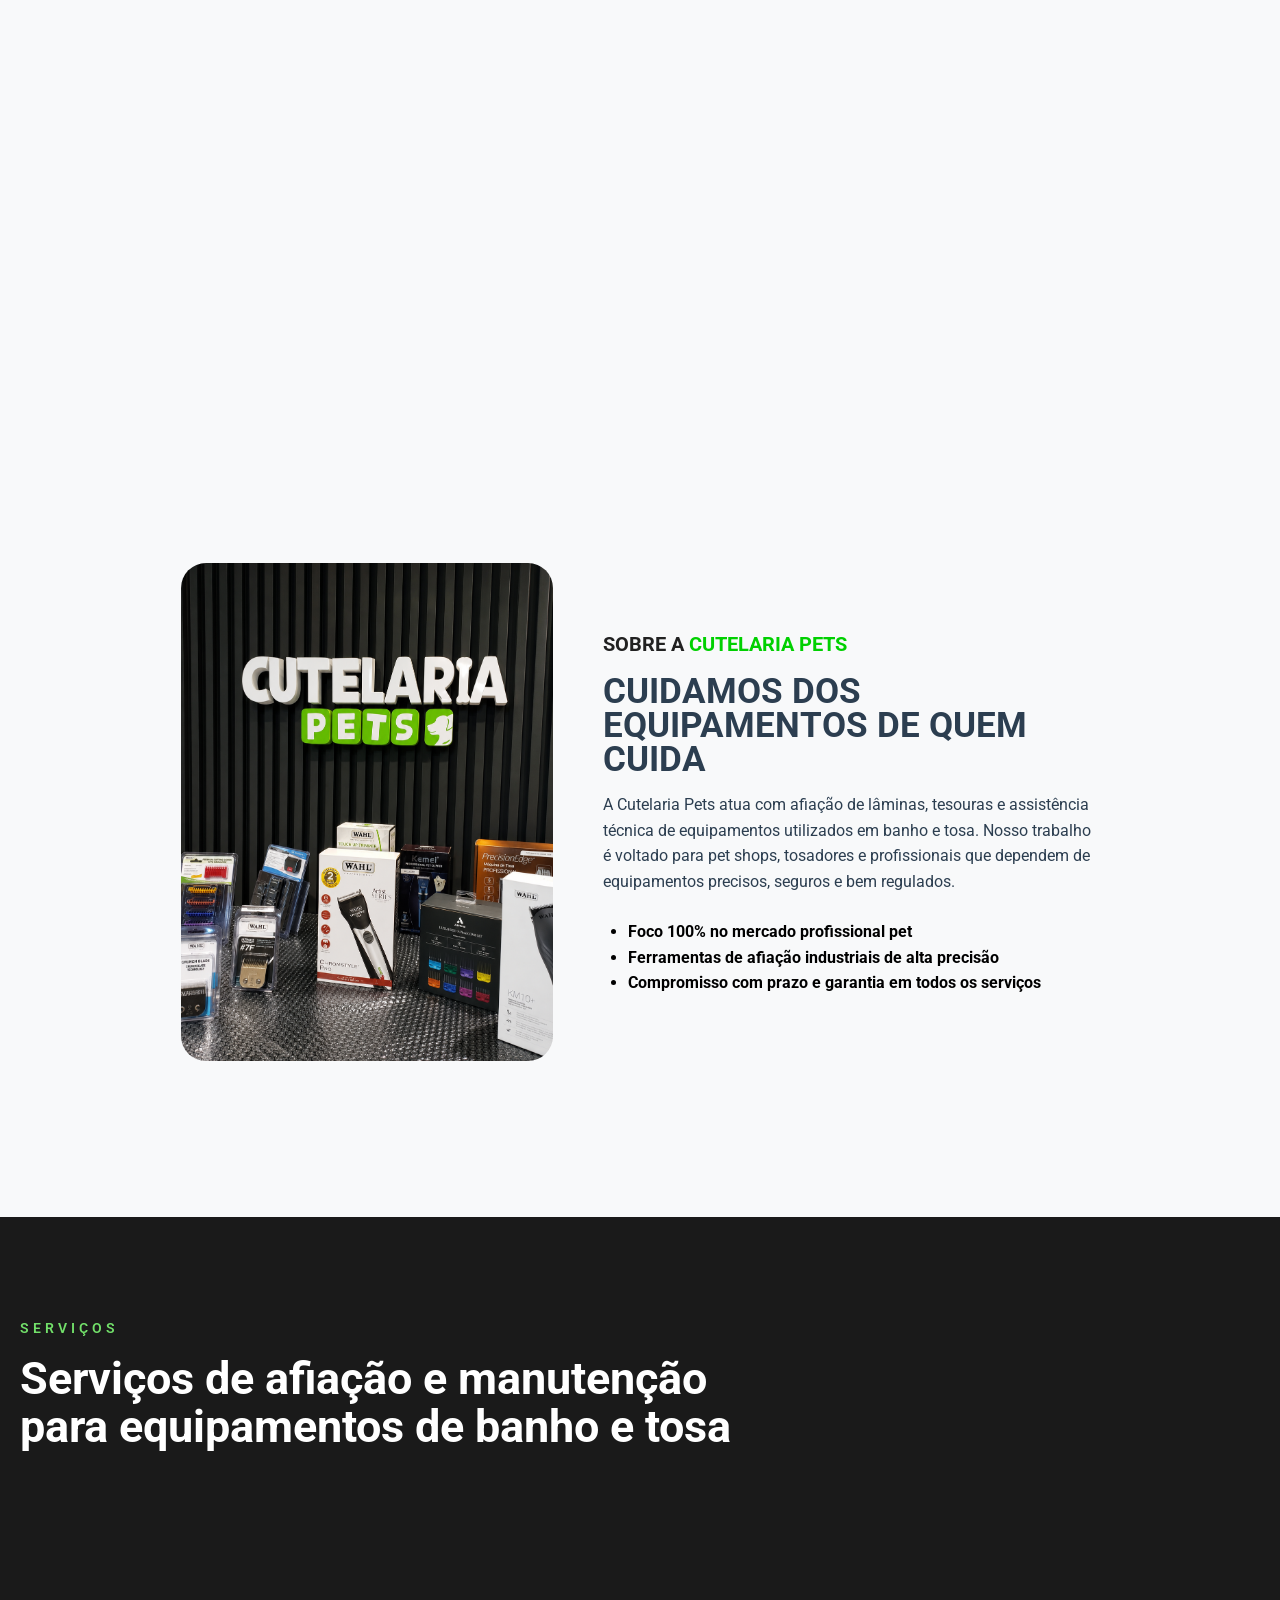
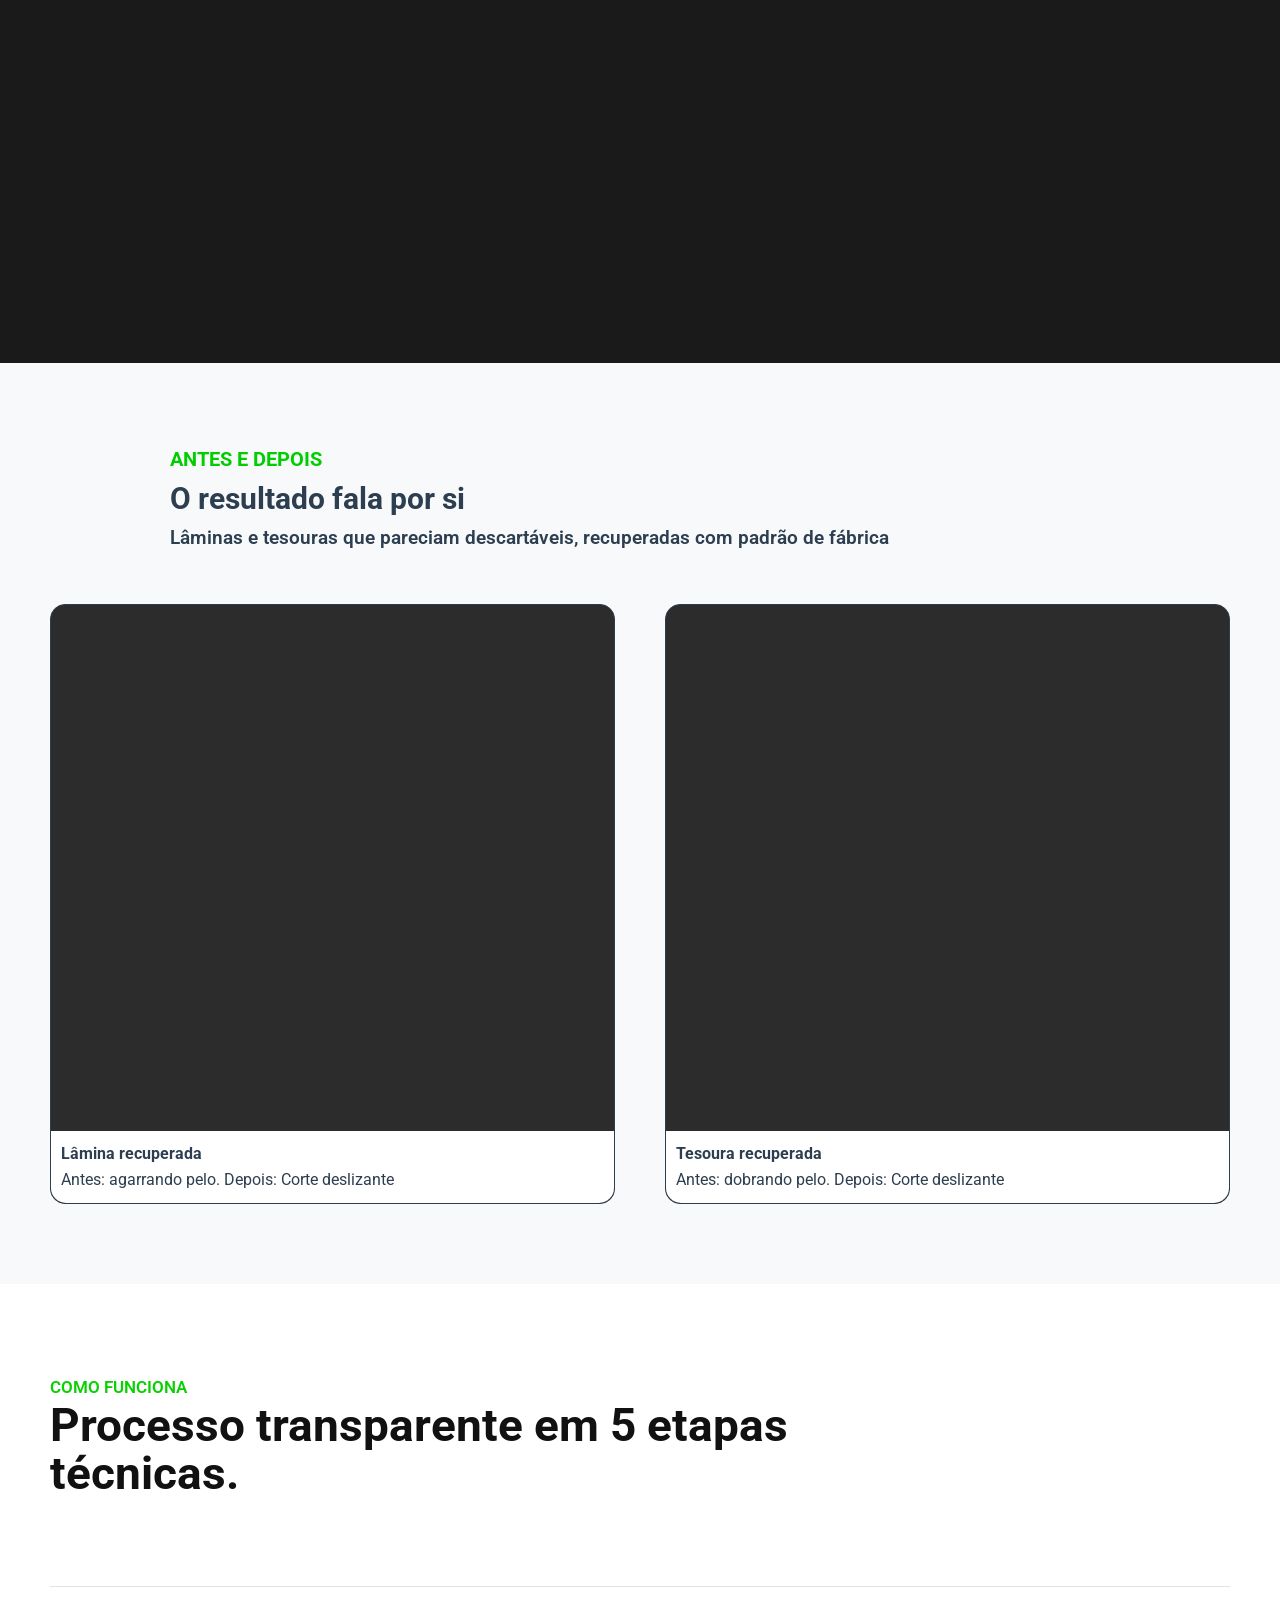
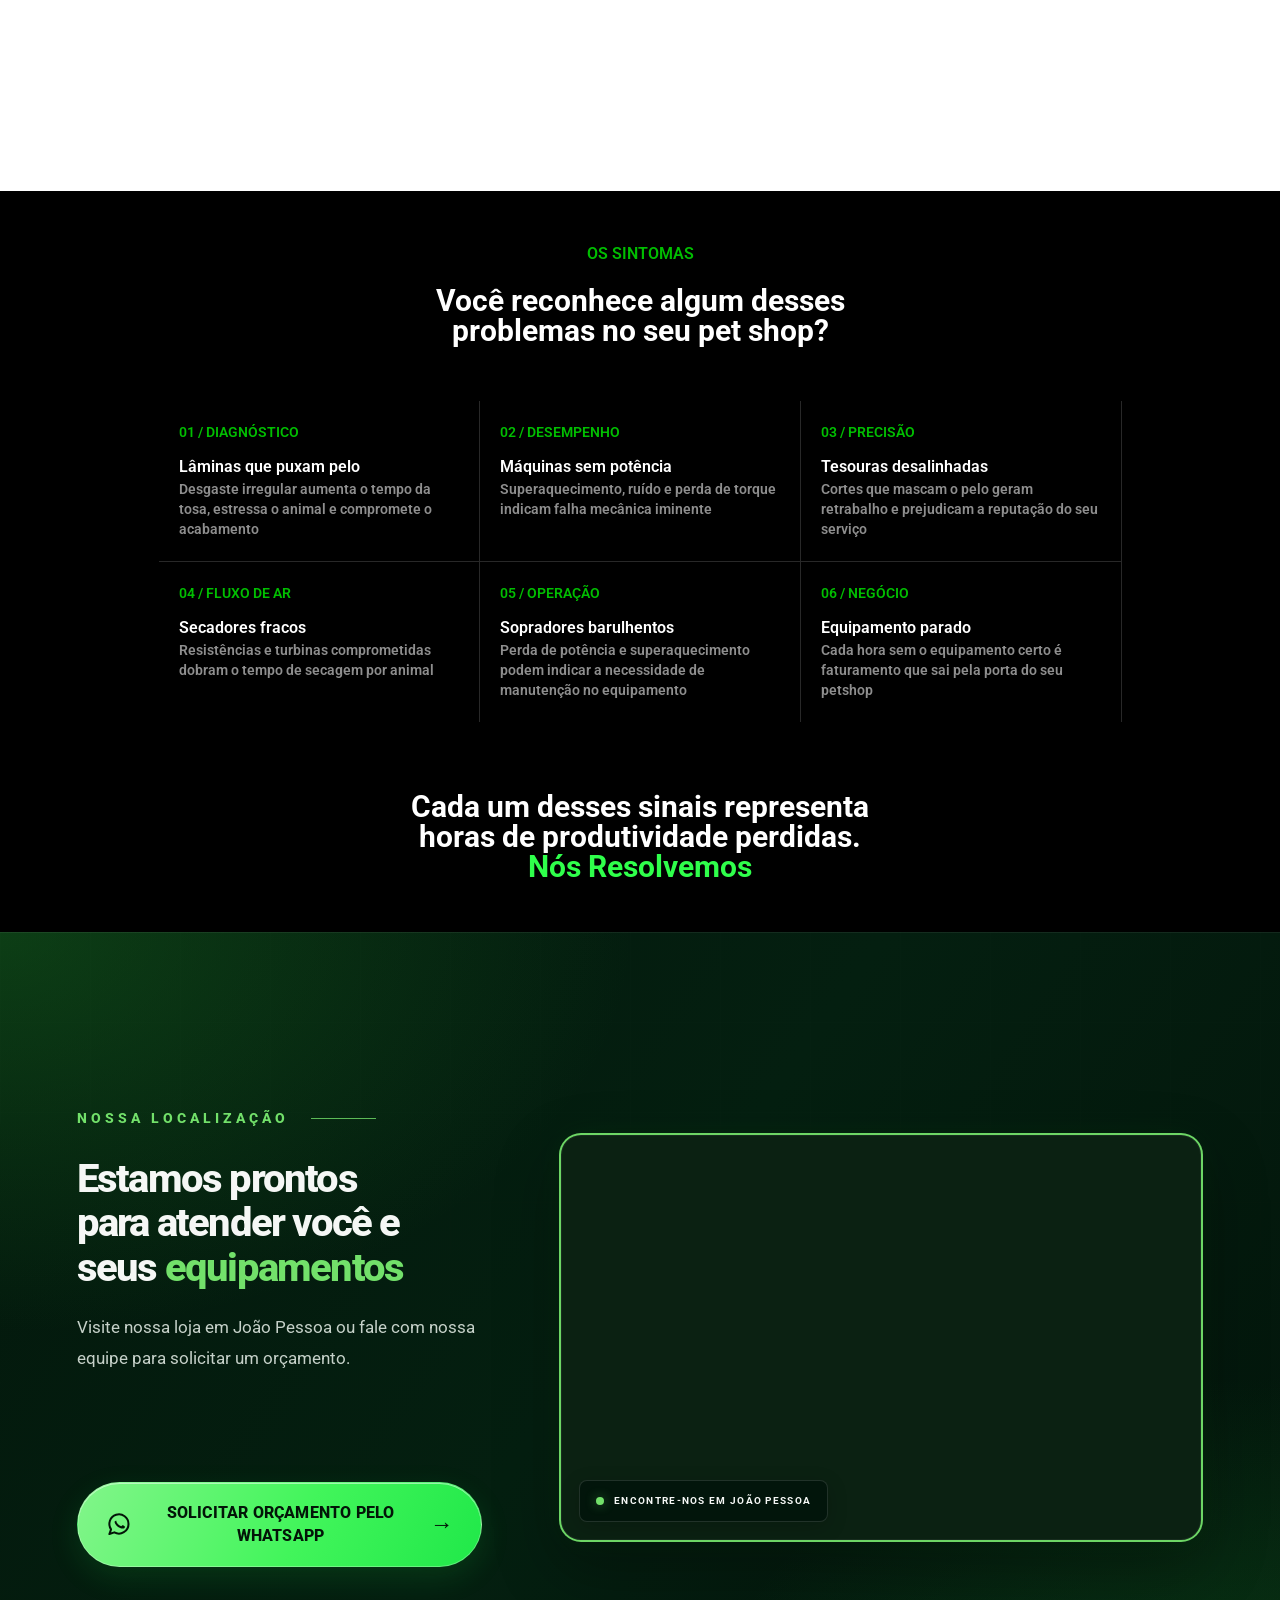
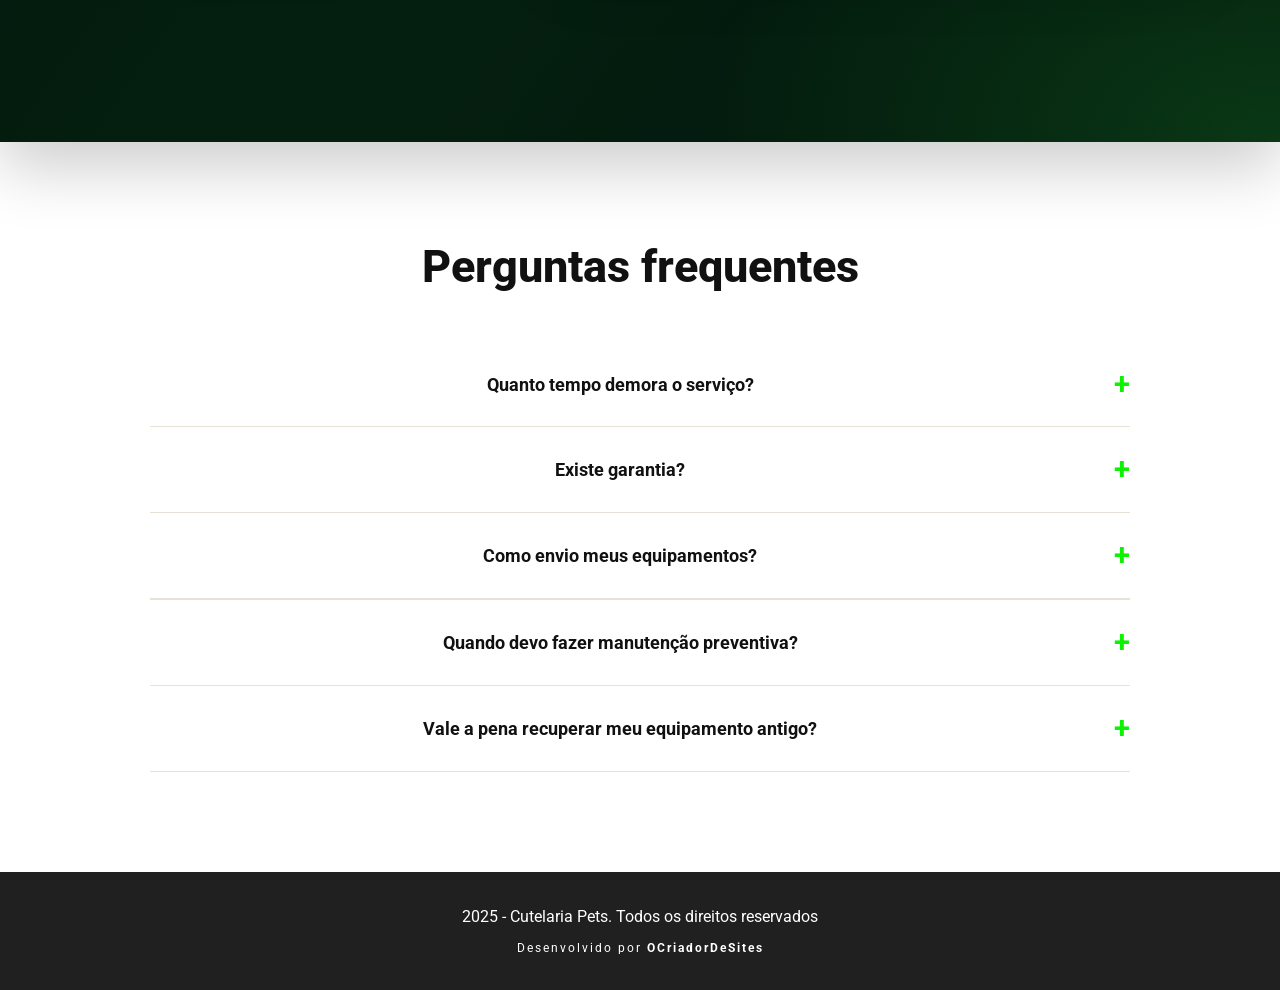
==== commit 41fd179c: "adicionado cortador de imagem" ====
--- a/index.html
+++ b/index.html
@@ -267,10 +267,11 @@
             alt="image-example-bussines">
 
         <div class="TextsAbout">
-            <p class="TitleAbout" data-aos="fade-down" data-aos-delay="300" data-aos-duration="800">SOBRE A CUTELARIA
-                PETS</p>
-            <h2 class="H2About" data-aos="fade-down" data-aos-delay="500" data-aos-duration="800">Desde 2023 resolvendo
-                o que os outros não conseguem</h2>
+            <p class="TitleAbout" data-aos="fade-down" data-aos-delay="300" data-aos-duration="800">SOBRE A <b
+                    class="BGreen">CUTELARIA
+                    PETS</b></p>
+            <h2 class="H2About" data-aos="fade-down" data-aos-delay="500" data-aos-duration="800">CUIDAMOS DOS
+                EQUIPAMENTOS DE QUEM CUIDA</h2>
             <p class="PAbout" data-aos="fade-down" data-aos-delay="700" data-aos-duration="800">A Cutelaria Pets atua
                 com afiação de lâminas, tesouras e assistência técnica
                 de equipamentos utilizados em banho e tosa. Nosso trabalho é voltado para
@@ -577,22 +578,95 @@
     </section>
 
     <section class="SectionCall" id="LocateSection">
-        <h1 class="TitleSecCall" data-aos="fade-down" data-aos-duration="800">NÃO DEIXE EQUIPAMENTOS PARADOS REDUZIREM O
-            FATURAMENTO DO SEU PETSHOP</h1>
-
-        <a class="LinkSecCall" id="btn-whatsapp-orcamento-final" href="#" target="_blank" data-aos="fade-down"
-            data-aos-delay="200" data-aos-duration="800">SOCILICAR ORÇAMENTO PELO WHATSAPP</a>
-
-        <p class="LocateP">João Pessoa - R. José Francisco da Silva, 2094 - Cristo Redentor</p>
-
-        <div class="DivMapLocal">
-
-            <iframe class="MapLocal"
-                src="https://www.google.com/maps/embed?pb=!1m18!1m12!1m3!1d2030.7708834768343!2d-34.870086205260336!3d-7.160434211050538!2m3!1f0!2f0!3f0!3m2!1i1024!2i768!4f13.1!3m3!1m2!1s0x7ace9038924f3a9%3A0x66a88f73d58a63e8!2sCutelaria%20Pets!5e1!3m2!1spt-BR!2sbr!4v1784832445059!5m2!1spt-BR!2sbr"
-                width="600" height="450" style="border:0;" allowfullscreen="" loading="lazy"
-                referrerpolicy="strict-origin-when-cross-origin"></iframe>
-
-        </div>
+
+        <div class="LocateContainer">
+
+            <!-- COLUNA ESQUERDA -->
+            <div class="LocateContent">
+
+                <div class="LocateEyebrow" data-aos="fade-down" data-aos-duration="800">
+                    <span>NOSSA LOCALIZAÇÃO</span>
+                    <span class="LocateEyebrowLine"></span>
+                </div>
+
+                <h1 class="TitleSecCall" data-aos="fade-up" data-aos-delay="100" data-aos-duration="800">
+
+                    Estamos prontos para atender você e seus
+                    <span>equipamentos</span>
+
+                </h1>
+
+                <p class="LocateDescription" data-aos="fade-up" data-aos-delay="200" data-aos-duration="800">
+
+                    Visite nossa loja em João Pessoa ou fale com
+                    nossa equipe para solicitar um orçamento.
+
+                </p>
+
+                <div class="LocateAddress" data-aos="fade-up" data-aos-delay="300" data-aos-duration="800">
+
+                    <div class="LocateIcon">
+                        <svg viewBox="0 0 24 24" fill="none" xmlns="http://www.w3.org/2000/svg">
+
+                            <path d="M20 10C20 15 12 22 12 22S4 15 4 10
+                                 A8 8 0 1 1 20 10Z" stroke="currentColor" stroke-width="2" stroke-linejoin="round" />
+
+                            <circle cx="12" cy="10" r="2.5" stroke="currentColor" stroke-width="2" />
+
+                        </svg>
+                    </div>
+
+                    <p>
+                        João Pessoa — R. José Francisco da Silva,
+                        2094 — Cristo Redentor
+                    </p>
+
+                </div>
+
+                <a class="LinkSecCall" id="btn-whatsapp-orcamento-final" href="#" target="_blank"
+                    rel="noopener noreferrer" data-aos="fade-up" data-aos-delay="400" data-aos-duration="800">
+
+                    <svg viewBox="0 0 24 24" fill="none" xmlns="http://www.w3.org/2000/svg">
+
+                        <path d="M20 11.5A8.5 8.5 0 0 1 7.4 19
+                             L3 20.5 4.5 16.3A8.5 8.5 0 1 1 20 11.5Z" stroke="currentColor" stroke-width="1.8"
+                            stroke-linejoin="round" />
+
+                        <path d="M9 8.5C9.5 11 11 12.5 13.5 13.5
+                             L15 12.5 17 14
+                             C16.5 16 14.5 16 12.5 15
+                             C10 14 8 12 7.5 9.5
+                             L9 8.5Z" fill="currentColor" />
+
+                    </svg>
+
+                    <span>SOLICITAR ORÇAMENTO PELO WHATSAPP</span>
+
+                    <span class="LocateArrow">→</span>
+
+                </a>
+
+            </div>
+
+
+            <!-- COLUNA DIREITA: MAPA -->
+            <div class="DivMapLocal" data-aos="fade-left" data-aos-delay="200" data-aos-duration="1000">
+
+                <iframe class="MapLocal"
+                    src="https://www.google.com/maps/embed?pb=!1m18!1m12!1m3!1d2030.7708834768343!2d-34.870086205260336!3d-7.160434211050538!2m3!1f0!2f0!3f0!3m2!1i1024!2i768!4f13.1!3m3!1m2!1s0x7ace9038924f3a9%3A0x66a88f73d58a63e8!2sCutelaria%20Pets!5e1!3m2!1spt-BR!2sbr!4v1784832445059!5m2!1spt-BR!2sbr"
+                    title="Localização da Cutelaria Pets em João Pessoa" allowfullscreen loading="lazy"
+                    referrerpolicy="strict-origin-when-cross-origin">
+                </iframe>
+
+                <div class="MapOverlayLabel">
+                    <span class="MapStatusDot"></span>
+                    <span>ENCONTRE-NOS EM JOÃO PESSOA</span>
+                </div>
+
+            </div>
+
+        </div>
+
     </section>
 
     <section class="FaqSection" id="FAQSection">
@@ -693,7 +767,7 @@
 </body>
 <script src="https://www.gstatic.com/firebasejs/10.12.2/firebase-app-compat.js"></script>
 <script src="https://www.gstatic.com/firebasejs/10.12.2/firebase-firestore-compat.js"></script>
-<script src="./scripts5.js"></script>
+<script src="./scripts.js"></script>
 <script src="https://unpkg.com/aos@2.3.1/dist/aos.js"></script>
 <script>
     AOS.init();
--- a/style.css
+++ b/style.css
@@ -66,7 +66,7 @@
 
      position: absolute;
      top: 5px;
-     left: 13px;
+     right: 13px;
      width: 4%;
  }
 
@@ -349,7 +349,6 @@
 
  /* CAIXA PRINCIPAL */
  .ProductModalBox {
-     position: relative;
      width: min(1180px, 100%);
      min-height: 620px;
      background: #ffffff;
@@ -403,6 +402,7 @@
      flex-direction: column;
      justify-content: center;
      background: #fff;
+     position: relative;
  }
 
  .ProductModalBrand {
@@ -420,7 +420,7 @@
  }
 
  .ProductModalTitle {
-     font-size: 40px;
+     font-size: 30px;
      line-height: 1.02;
      color: #111;
      font-weight: 800;
@@ -1182,6 +1182,12 @@
  .TitleAbout {
      margin-bottom: 15px;
      font-weight: bold;
+     color: #212121;
+     font-size: 20px;
+ }
+
+ .BGreen {
+     margin-bottom: 22px;
      color: #00d000;
  }
 
@@ -1390,7 +1396,7 @@
      display: block;
      font-size: 14px;
      letter-spacing: 4px;
-     color: #20f200;
+     color: #72E06A;
      margin-bottom: 16px;
      font-weight: 600;
  }
@@ -1467,7 +1473,7 @@
 
  .service-number {
      font-size: 14px;
-     color: #09ff00;
+     color: #72E06A;
      font-weight: 600;
      letter-spacing: 1px;
  }
@@ -1501,7 +1507,7 @@
  .service-description {
      font-size: 16px;
      line-height: 1.65;
-     color: #9a9a9a;
+     color: #D1D5DB;
      max-width: 95%;
  }
 
@@ -1548,7 +1554,7 @@
      content: "";
      width: 5px;
      height: 5px;
-     background: #17f200;
+     background: #72E06A;
      border-radius: 50%;
      position: absolute;
      left: 0;
@@ -1557,7 +1563,7 @@
 
  .service-price-item strong {
      font-size: 15px;
-     color: #20f200;
+     color: #72E06A;
      font-weight: 700;
      white-space: nowrap;
  }
@@ -2283,114 +2289,512 @@
  }
 
 
+ /* ========================================
+   SEÇÃO DE LOCALIZAÇÃO — CUTELARIA PETS
+======================================== */
+
  .SectionCall {
+     --loc-green: #72E06A;
+     --loc-green-bright: #42F55B;
+     --loc-bg: #03150B;
+     --loc-text: #F5F7F5;
+     --loc-muted: #C6D1C9;
+
      position: relative;
-     width: 100%;
-     padding: 90px 40px;
-     text-align: center;
-     background: radial-gradient(circle at 15% 20%, rgb(8 196 0 / 35%), transparent 28%), radial-gradient(circle at 85% 25%, rgb(0 200 36 / 28%), transparent 30%), radial-gradient(circle at 30% 85%, rgb(0 170 9 / 35%), transparent 28%), radial-gradient(circle at 80% 80%, rgb(117 255 110 / 18%), transparent 30%), linear-gradient(135deg, #002c00 0%, #034600 35%, #085400 65%, #003002 100%);
+     isolation: isolate;
+     overflow: hidden;
+     width: 100%;
+     padding: 110px 6%;
+     background:
+         radial-gradient(ellipse at 0% 0%,
+             rgba(35, 150, 43, 0.30),
+             transparent 35%),
+         radial-gradient(ellipse at 100% 100%,
+             rgba(34, 197, 62, 0.20),
+             transparent 32%),
+         linear-gradient(125deg,
+             #03180C 0%,
+             #041F10 48%,
+             #03150B 100%);
      box-shadow:
-         0 25px 60px rgba(12, 43, 29, 0.22),
-         inset 0 1px 0 rgba(255, 255, 255, 0.08);
- }
-
- /* brilho/aurora por cima */
+         0 25px 60px rgba(0, 0, 0, 0.20),
+         inset 0 1px 0 rgba(255, 255, 255, 0.06);
+     font-family: Arial, Helvetica, sans-serif;
+     min-height: 90vh;
+     display: flex;
+     align-items: center;
+ }
+
+ /* Textura sutil no fundo */
+
  .SectionCall::before {
      content: "";
      position: absolute;
      inset: 0;
-     background:
-         linear-gradient(120deg, rgba(255, 255, 255, 0.06), transparent 30%, transparent 70%, rgba(255, 255, 255, 0.04)),
-         radial-gradient(circle at 50% 50%, rgba(255, 255, 255, 0.05), transparent 55%);
+     z-index: -1;
      pointer-events: none;
- }
-
- /* leve borda glow */
- .SectionCall::after {
-     content: "";
-     position: absolute;
-     inset: 1px;
-     border-radius: 27px;
-     border: 1px solid rgba(255, 255, 255, 0.08);
-     pointer-events: none;
- }
+     opacity: 0.25;
+
+     background-image:
+         linear-gradient(rgba(255, 255, 255, 0.025) 1px,
+             transparent 1px),
+         linear-gradient(90deg,
+             rgba(255, 255, 255, 0.025) 1px,
+             transparent 1px);
+
+     background-size: 90px 90px;
+
+     mask-image: linear-gradient(to bottom,
+             black,
+             transparent 95%);
+ }
+
+ /* ========================================
+   CONTAINER PRINCIPAL
+======================================== */
+
+ .LocateContainer {
+     position: relative;
+     z-index: 1;
+
+     display: grid;
+     grid-template-columns: minmax(0, 0.85fr) minmax(0, 1.35fr);
+     align-items: center;
+     gap: clamp(40px, 6vw, 100px);
+
+     width: 100%;
+     max-width: 1700px;
+     margin: 0 auto;
+ }
+
+ /* ========================================
+   COLUNA DE TEXTO
+======================================== */
+
+ .LocateContent {
+     display: flex;
+     flex-direction: column;
+     align-items: flex-start;
+     min-width: 0;
+ }
+
+ /* Identificação da seção */
+
+ .LocateEyebrow {
+     display: flex;
+     align-items: center;
+     gap: 22px;
+
+     margin-bottom: 28px;
+
+     color: var(--loc-green);
+     font-size: 14px;
+     font-weight: 800;
+     letter-spacing: 4px;
+     line-height: 1.5;
+ }
+
+ .LocateEyebrowLine {
+     display: block;
+     width: 65px;
+     height: 1px;
+     background: var(--loc-green);
+     opacity: 0.8;
+ }
+
+ /* Título */
 
  .TitleSecCall {
-     position: relative;
-     z-index: 2;
-     max-width: 980px;
-     margin: 0 auto 30px;
-     color: #ffffff;
-     font-size: 3rem;
-     line-height: 1.08;
+     max-width: 650px;
+     margin: 0 0 22px;
+
+     color: var(--loc-text);
+     font-size: clamp(34px, 3.1vw, 54px);
      font-weight: 800;
-     letter-spacing: -0.02em;
-     text-transform: uppercase;
+     line-height: 1.12;
+     letter-spacing: -1.8px;
+     text-align: left;
+     text-transform: none;
      text-wrap: balance;
  }
 
+ .TitleSecCall span {
+     display: inline;
+     color: var(--loc-green);
+ }
+
+ /* Descrição */
+
+ .LocateDescription {
+     max-width: 500px;
+     margin: 0 0 26px;
+
+     color: var(--loc-muted);
+     font-size: 17px;
+     font-weight: 400;
+     line-height: 1.8;
+     text-align: left;
+ }
+
+ /* ========================================
+   ENDEREÇO
+======================================== */
+
+ .LocateAddress {
+     display: flex;
+     align-items: center;
+     gap: 16px;
+
+     width: 100%;
+     margin-bottom: 32px;
+ }
+
+ .LocateIcon {
+     display: flex;
+     flex: 0 0 34px;
+     align-items: center;
+     justify-content: center;
+
+     width: 34px;
+     height: 34px;
+
+     color: var(--loc-green);
+ }
+
+ .LocateIcon svg {
+     display: block;
+     width: 28px;
+     height: 28px;
+ }
+
+ .LocateAddress p {
+     margin: 0;
+
+     color: #F0F5F0;
+     font-size: 15px;
+     font-weight: 500;
+     line-height: 1.7;
+     text-align: left;
+ }
+
+ /* ========================================
+   BOTÃO WHATSAPP
+======================================== */
+
  .LinkSecCall {
-     position: relative;
-     z-index: 2;
      display: inline-flex;
      align-items: center;
      justify-content: center;
-     gap: 10px;
-     padding: 18px 34px;
+     gap: 13px;
+
+     max-width: 100%;
+     min-height: 68px;
+     padding: 19px 28px;
+
+     border: 1px solid rgba(255, 255, 255, 0.25);
      border-radius: 999px;
-     background: linear-gradient(rgb(13 255 0) 0%, rgb(0 255 85) 100%);
-     color: rgb(0 0 0);
-     font-size: 0.98rem;
+
+     background: linear-gradient(115deg,
+             #82F58A 0%,
+             #42F55B 55%,
+             #20E849 100%);
+
+     color: #031508;
+     font-size: 16px;
      font-weight: 800;
+     line-height: 1.4;
+     letter-spacing: 0.2px;
+     text-align: center;
      text-decoration: none;
-     text-transform: uppercase;
-     letter-spacing: 0.04em;
+
      box-shadow:
-         0 12px 30px rgba(0, 0, 0, 0.18),
-         inset 0 1px 0 rgba(255, 255, 255, 0.8);
-     transition: transform 0.25s ease, box-shadow 0.25s ease, background 0.25s ease;
+         0 10px 30px rgba(30, 230, 70, 0.13),
+         inset 0 1px 0 rgba(255, 255, 255, 0.50);
+
+     transition:
+         transform 0.25s ease,
+         box-shadow 0.25s ease,
+         filter 0.25s ease;
+ }
+
+ .LinkSecCall svg {
+     flex: 0 0 27px;
+     width: 27px;
+     height: 27px;
  }
 
  .LinkSecCall:hover {
      transform: translateY(-3px);
+     filter: brightness(1.06);
+
      box-shadow:
-         0 18px 35px rgba(0, 0, 0, 0.22),
-         0 0 0 10px rgba(255, 255, 255, 0.06);
- }
-
- .LinkSecCall::after {
-     content: "→";
-     font-size: 1rem;
+         0 16px 38px rgba(30, 230, 70, 0.22),
+         0 0 0 5px rgba(114, 224, 106, 0.07);
+ }
+
+ .LocateArrow {
+     display: inline-block;
+     margin-left: 2px;
+     font-size: 23px;
+     line-height: 1;
+
      transition: transform 0.25s ease;
  }
 
- .LinkSecCall:hover::after {
+ .LinkSecCall:hover .LocateArrow {
      transform: translateX(4px);
  }
 
- .LocateP {
-     color: #00ff2a;
-     font-weight: bold;
-     text-shadow: 0 0 15px;
-     margin-top: 70px;
-     font-size: 20px;
- }
-
+ .LinkSecCall:focus-visible {
+     outline: 3px solid #FFFFFF;
+     outline-offset: 5px;
+ }
+
+ /* ========================================
+   MAPA
+======================================== */
 
  .DivMapLocal {
-     display: flex;
-     align-items: center;
-     justify-content: center;
-     margin-bottom: 90px;
-     border: solid 4px #14ff00;
-     border-radius: 5px;
-     margin-top: 30px;
-     box-shadow: 0 0 36px #000000a8;
+     position: relative;
+     width: 100%;
+     min-width: 0;
+     height: clamp(360px, 32vw, 510px);
+
+     overflow: hidden;
+
+     border: 2px solid rgba(114, 224, 106, 0.95);
+     border-radius: 22px;
+
+     background: #0B2112;
+
+     box-shadow:
+         0 25px 65px rgba(0, 0, 0, 0.32),
+         0 0 30px rgba(35, 220, 70, 0.06),
+         inset 0 0 0 1px rgba(255, 255, 255, 0.05);
+
+     transition:
+         border-color 0.3s ease,
+         box-shadow 0.3s ease;
+ }
+
+ .DivMapLocal:hover {
+     border-color: #8BF583;
+
+     box-shadow:
+         0 28px 75px rgba(0, 0, 0, 0.38),
+         0 0 35px rgba(35, 220, 70, 0.10);
  }
 
  .MapLocal {
-     width: 100%;
-     height: 300px;
+     display: block;
+     width: 100%;
+     height: 100%;
+
+     border: 0;
+ }
+
+ /* Etiqueta sobre o mapa */
+
+ .MapOverlayLabel {
+     position: absolute;
+     left: 18px;
+     bottom: 18px;
+
+     display: flex;
+     align-items: center;
+     gap: 10px;
+
+     max-width: calc(100% - 36px);
+     padding: 12px 16px;
+
+     border: 1px solid rgba(255, 255, 255, 0.12);
+     border-radius: 8px;
+
+     background: rgba(3, 21, 11, 0.92);
+     color: #F5F7F5;
+
+     font-size: 10px;
+     font-weight: 700;
+     letter-spacing: 1.3px;
+
+     box-shadow: 0 5px 20px rgba(0, 0, 0, 0.18);
+
+     pointer-events: none;
+ }
+
+ .MapStatusDot {
+     flex: 0 0 8px;
+     width: 8px;
+     height: 8px;
+
+     border-radius: 50%;
+     background: var(--loc-green);
+
+     box-shadow: 0 0 12px rgba(114, 224, 106, 0.45);
+ }
+
+ /* ========================================
+   RESPONSIVIDADE — TABLETS
+======================================== */
+
+ @media (max-width: 1100px) {
+     .SectionCall {
+         padding: 85px 5%;
+     }
+
+     .LocateContainer {
+         grid-template-columns: minmax(0, 0.9fr) minmax(0, 1.1fr);
+         gap: 38px;
+     }
+
+     .TitleSecCall {
+         font-size: clamp(32px, 4vw, 44px);
+         letter-spacing: -1.2px;
+     }
+
+     .LocateEyebrow {
+         gap: 14px;
+         font-size: 12px;
+         letter-spacing: 3px;
+     }
+
+     .LocateEyebrowLine {
+         width: 40px;
+     }
+
+     .LinkSecCall {
+         gap: 9px;
+         padding: 17px 20px;
+         font-size: 12px;
+     }
+
+     .DivMapLocal {
+         height: 410px;
+     }
+ }
+
+ /* ========================================
+   RESPONSIVIDADE — CELULARES
+======================================== */
+
+ @media (max-width: 768px) {
+     .SectionCall {
+         padding: 75px 22px;
+     }
+
+     .LocateContainer {
+         grid-template-columns: 1fr;
+         gap: 38px;
+     }
+
+     .LocateContent {
+         width: 100%;
+     }
+
+     .LocateEyebrow {
+         margin-bottom: 22px;
+         font-size: 12px;
+     }
+
+     .TitleSecCall {
+         max-width: 600px;
+         margin-bottom: 18px;
+
+         font-size: clamp(34px, 8vw, 46px);
+         line-height: 1.12;
+         letter-spacing: -1.2px;
+     }
+
+     .LocateDescription {
+         font-size: 16px;
+         line-height: 1.75;
+     }
+
+     .LocateAddress {
+         align-items: flex-start;
+         gap: 12px;
+         margin-bottom: 27px;
+     }
+
+     .LocateAddress p {
+         font-size: 14px;
+     }
+
+     .LinkSecCall {
+         width: 100%;
+         max-width: 460px;
+         min-height: 64px;
+         padding: 17px 18px;
+         font-size: 12px;
+     }
+
+     .DivMapLocal {
+         height: 370px;
+         border-radius: 17px;
+     }
+
+     .MapOverlayLabel {
+         left: 12px;
+         bottom: 12px;
+         padding: 10px 12px;
+         font-size: 9px;
+         letter-spacing: 0.8px;
+     }
+ }
+
+ /* ========================================
+   CELULARES PEQUENOS
+======================================== */
+
+ @media (max-width: 400px) {
+     .SectionCall {
+         padding: 60px 17px;
+     }
+
+     .TitleSecCall {
+         font-size: 32px;
+     }
+
+     .LocateEyebrow {
+         gap: 10px;
+         letter-spacing: 2px;
+     }
+
+     .LocateEyebrowLine {
+         width: 28px;
+     }
+
+     .LinkSecCall {
+         gap: 8px;
+         padding: 15px 12px;
+         font-size: 10px;
+     }
+
+     .LinkSecCall svg {
+         flex-basis: 23px;
+         width: 23px;
+         height: 23px;
+     }
+
+     .LocateArrow {
+         font-size: 20px;
+     }
+
+     .DivMapLocal {
+         height: 320px;
+     }
+ }
+
+ /* Respeita utilizadores que preferem
+   animações reduzidas */
+
+ @media (prefers-reduced-motion: reduce) {
+
+     .LinkSecCall,
+     .LocateArrow,
+     .DivMapLocal {
+         transition: none;
+     }
  }
 
 
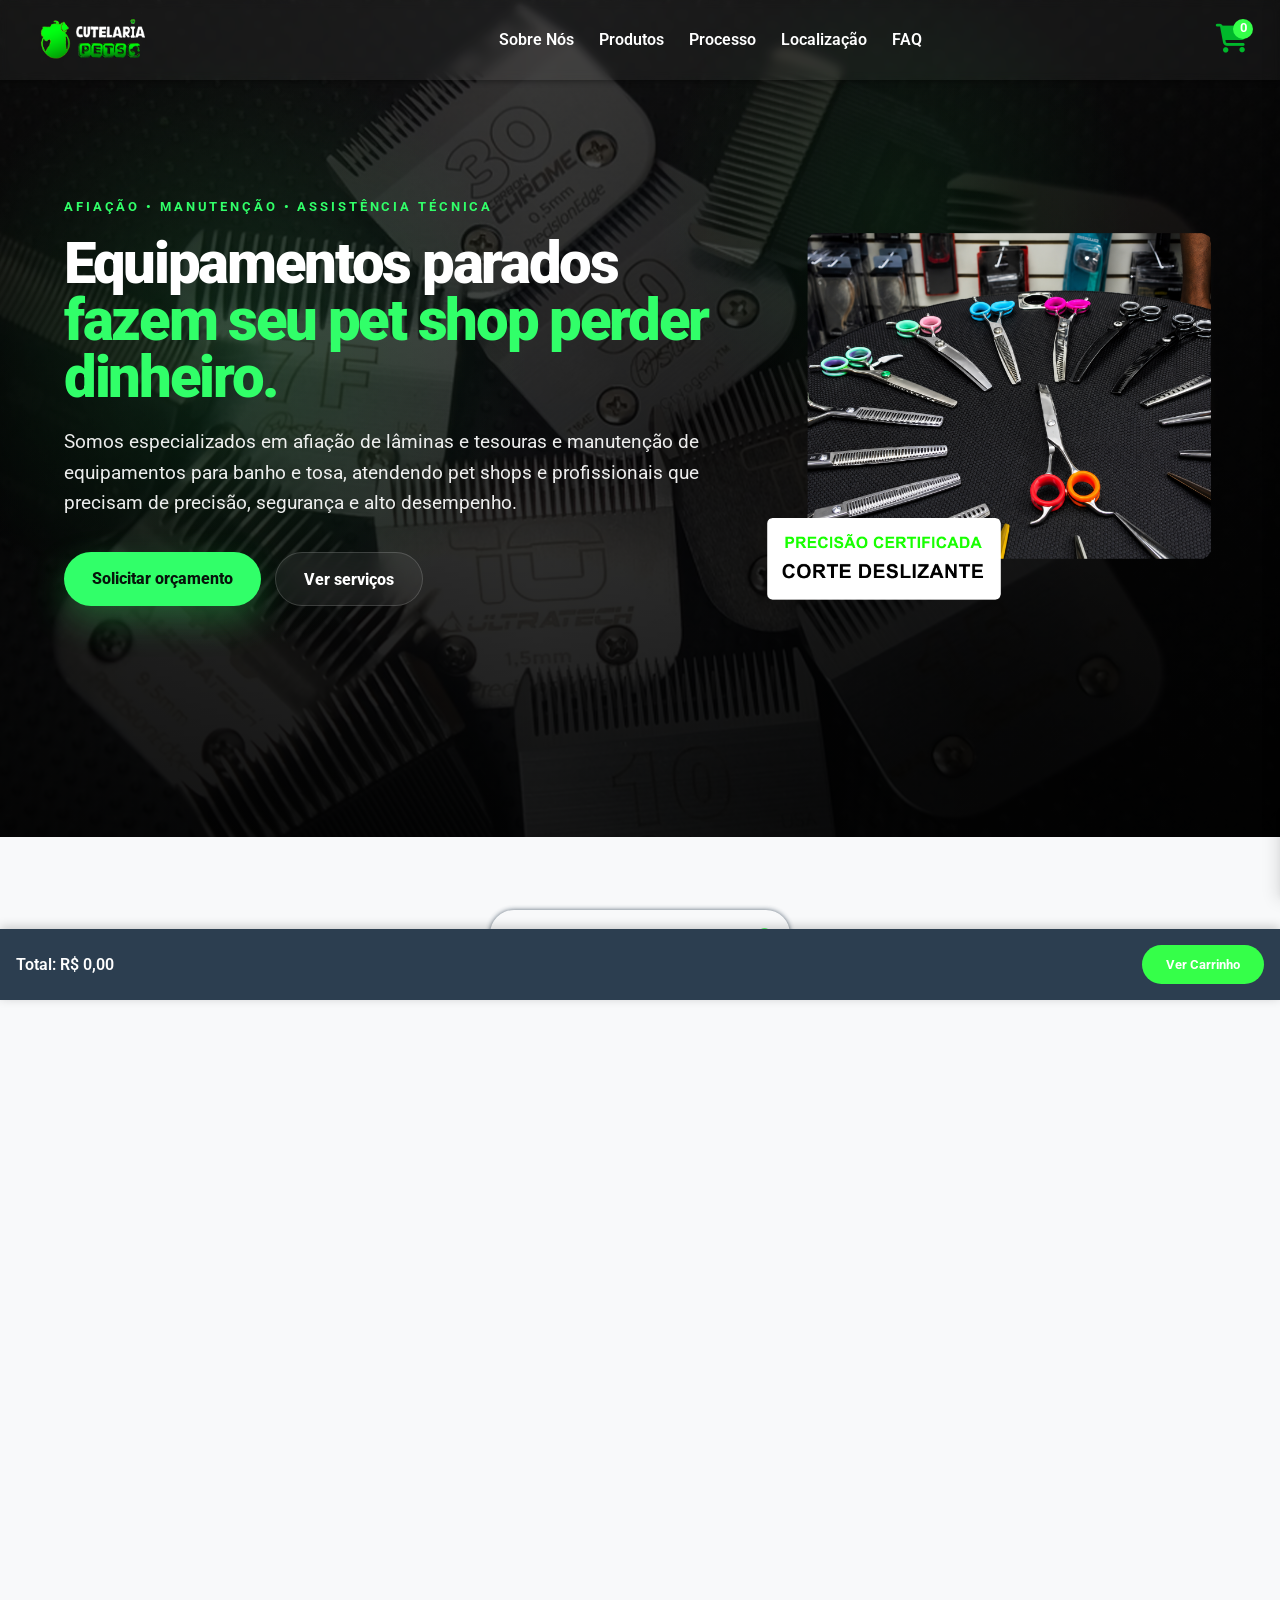
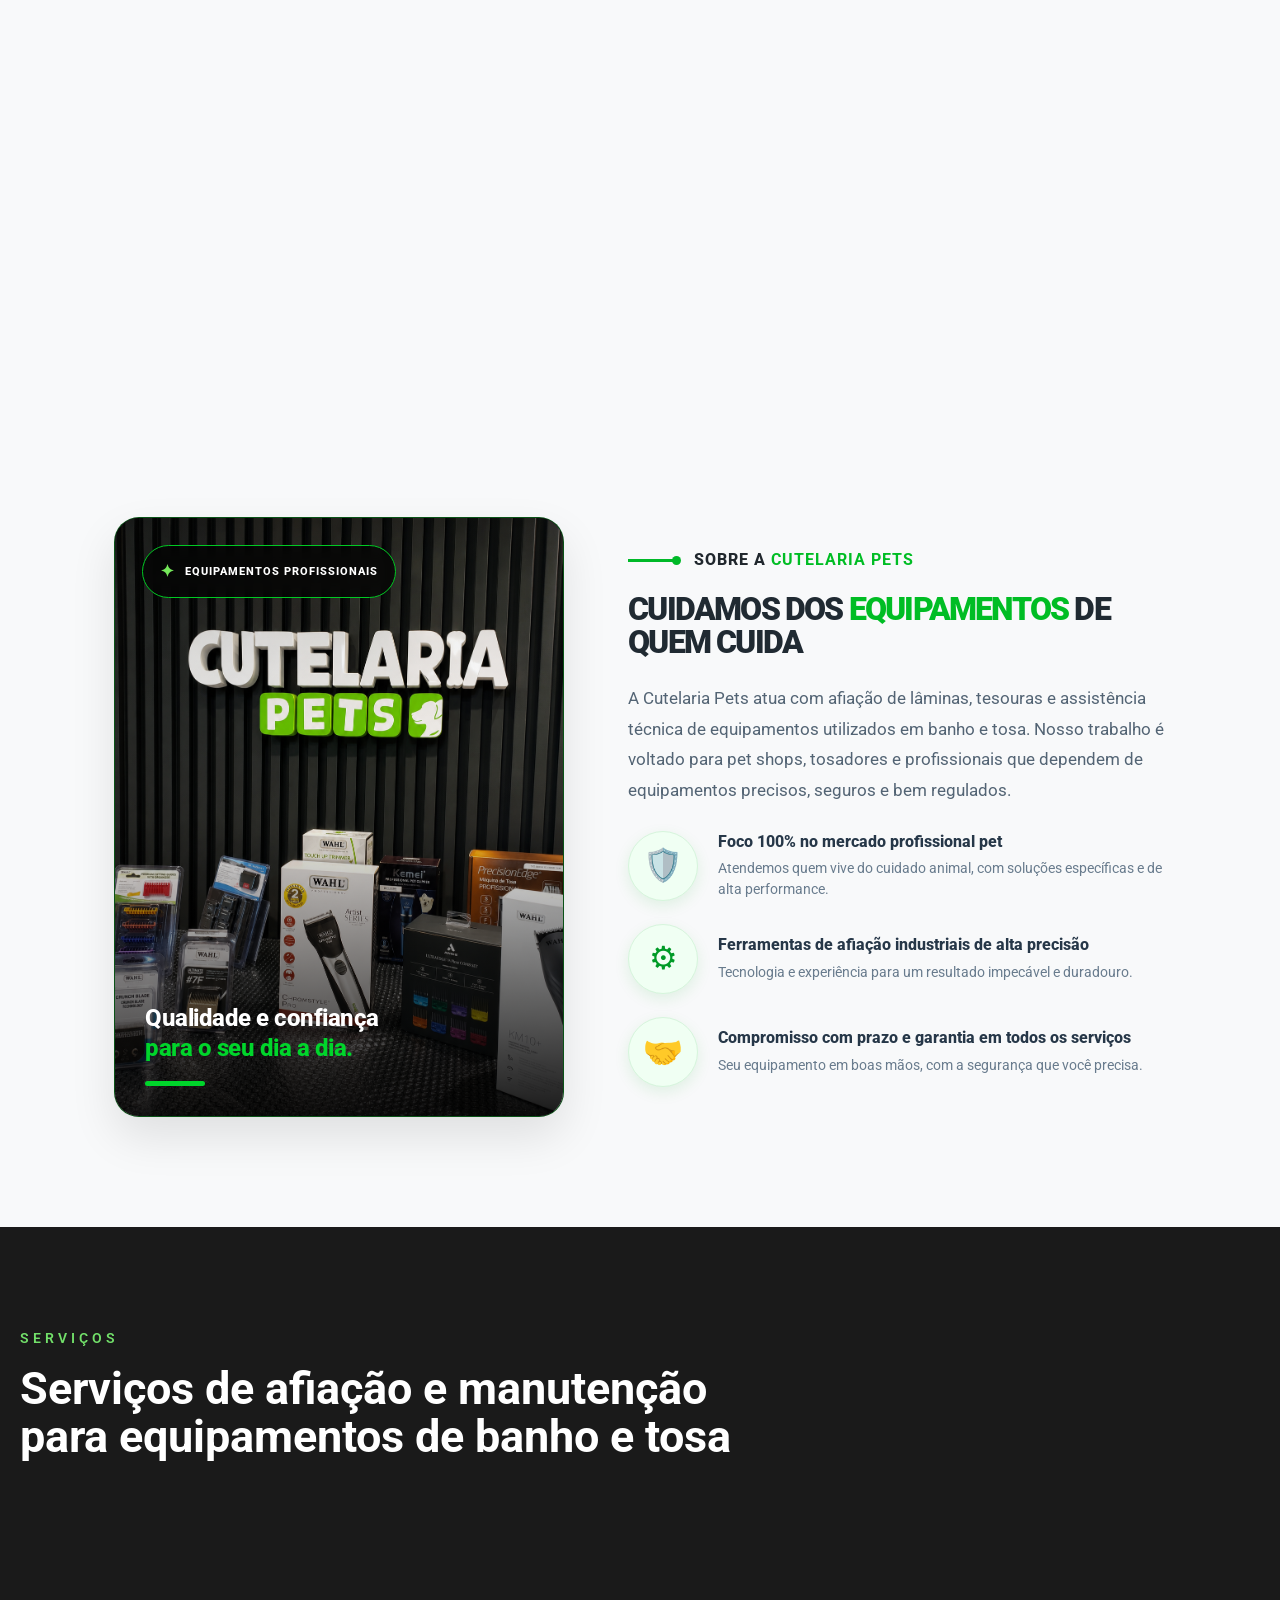
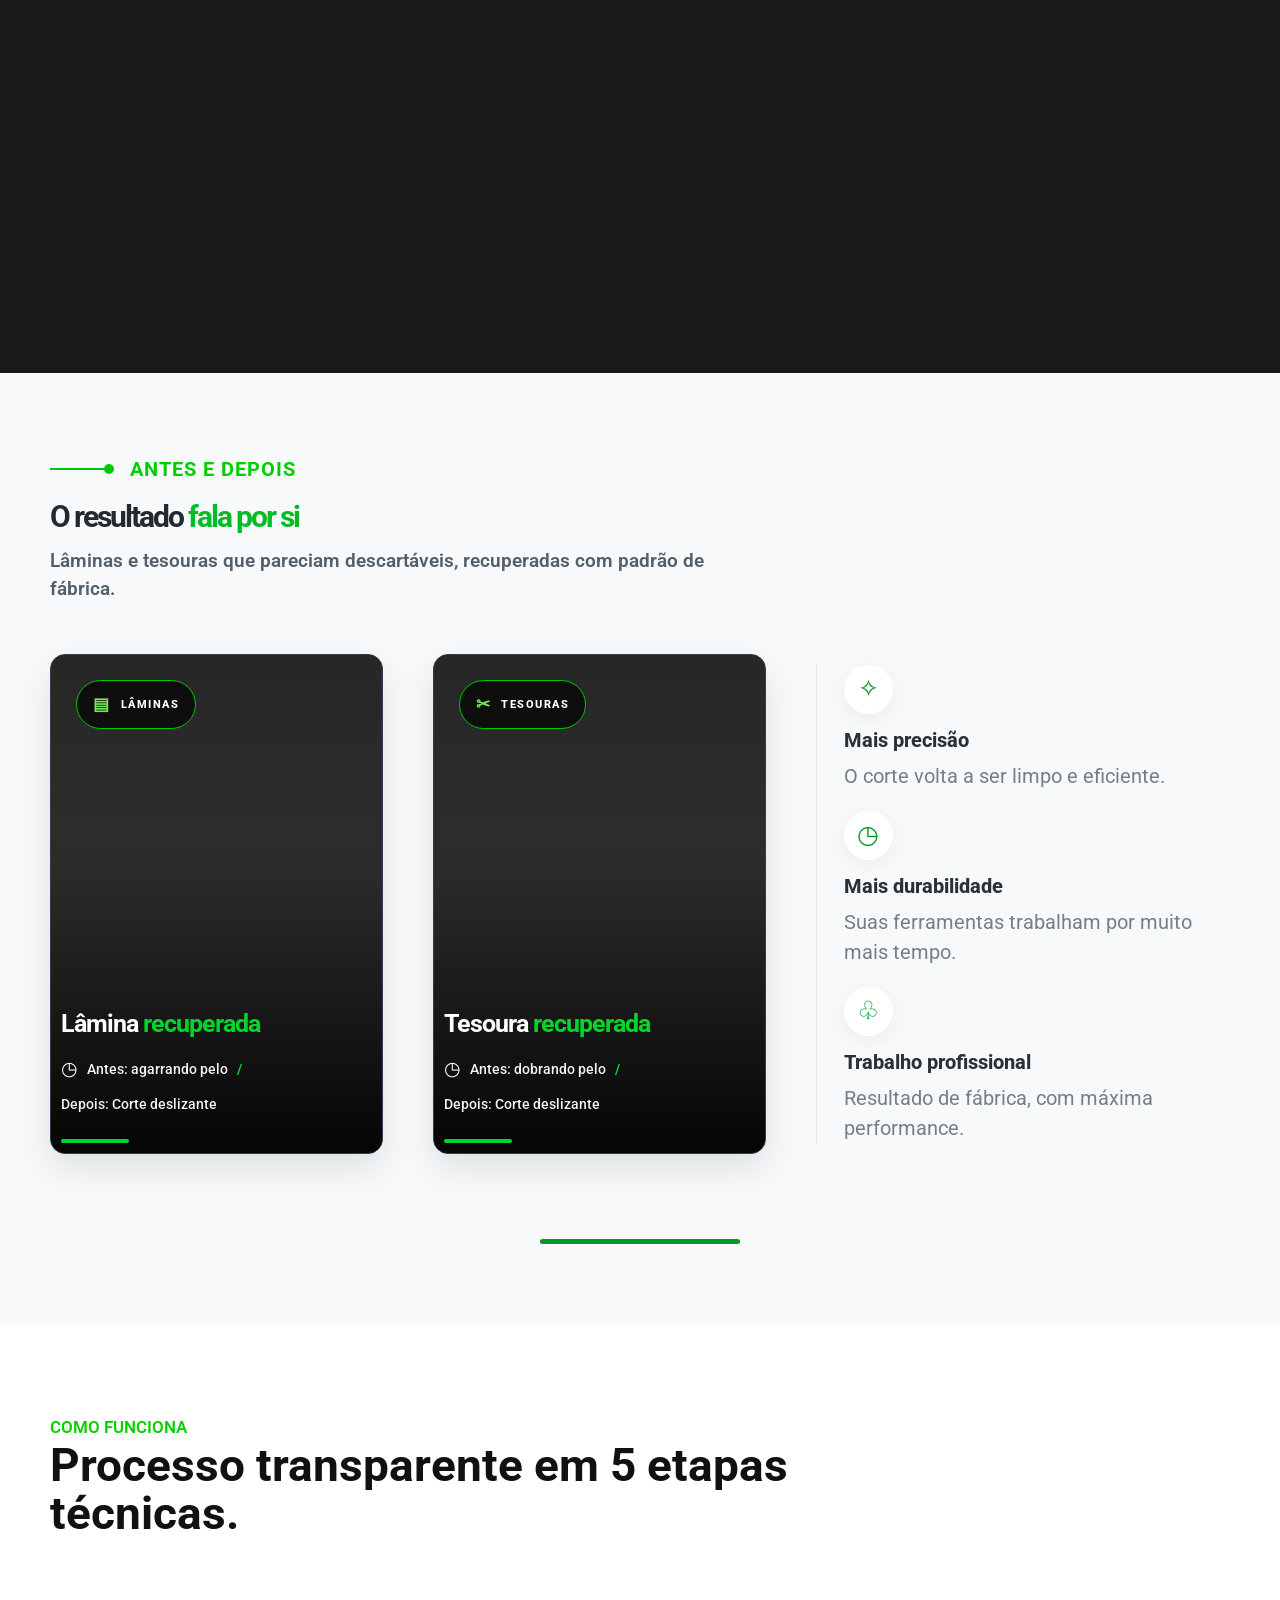
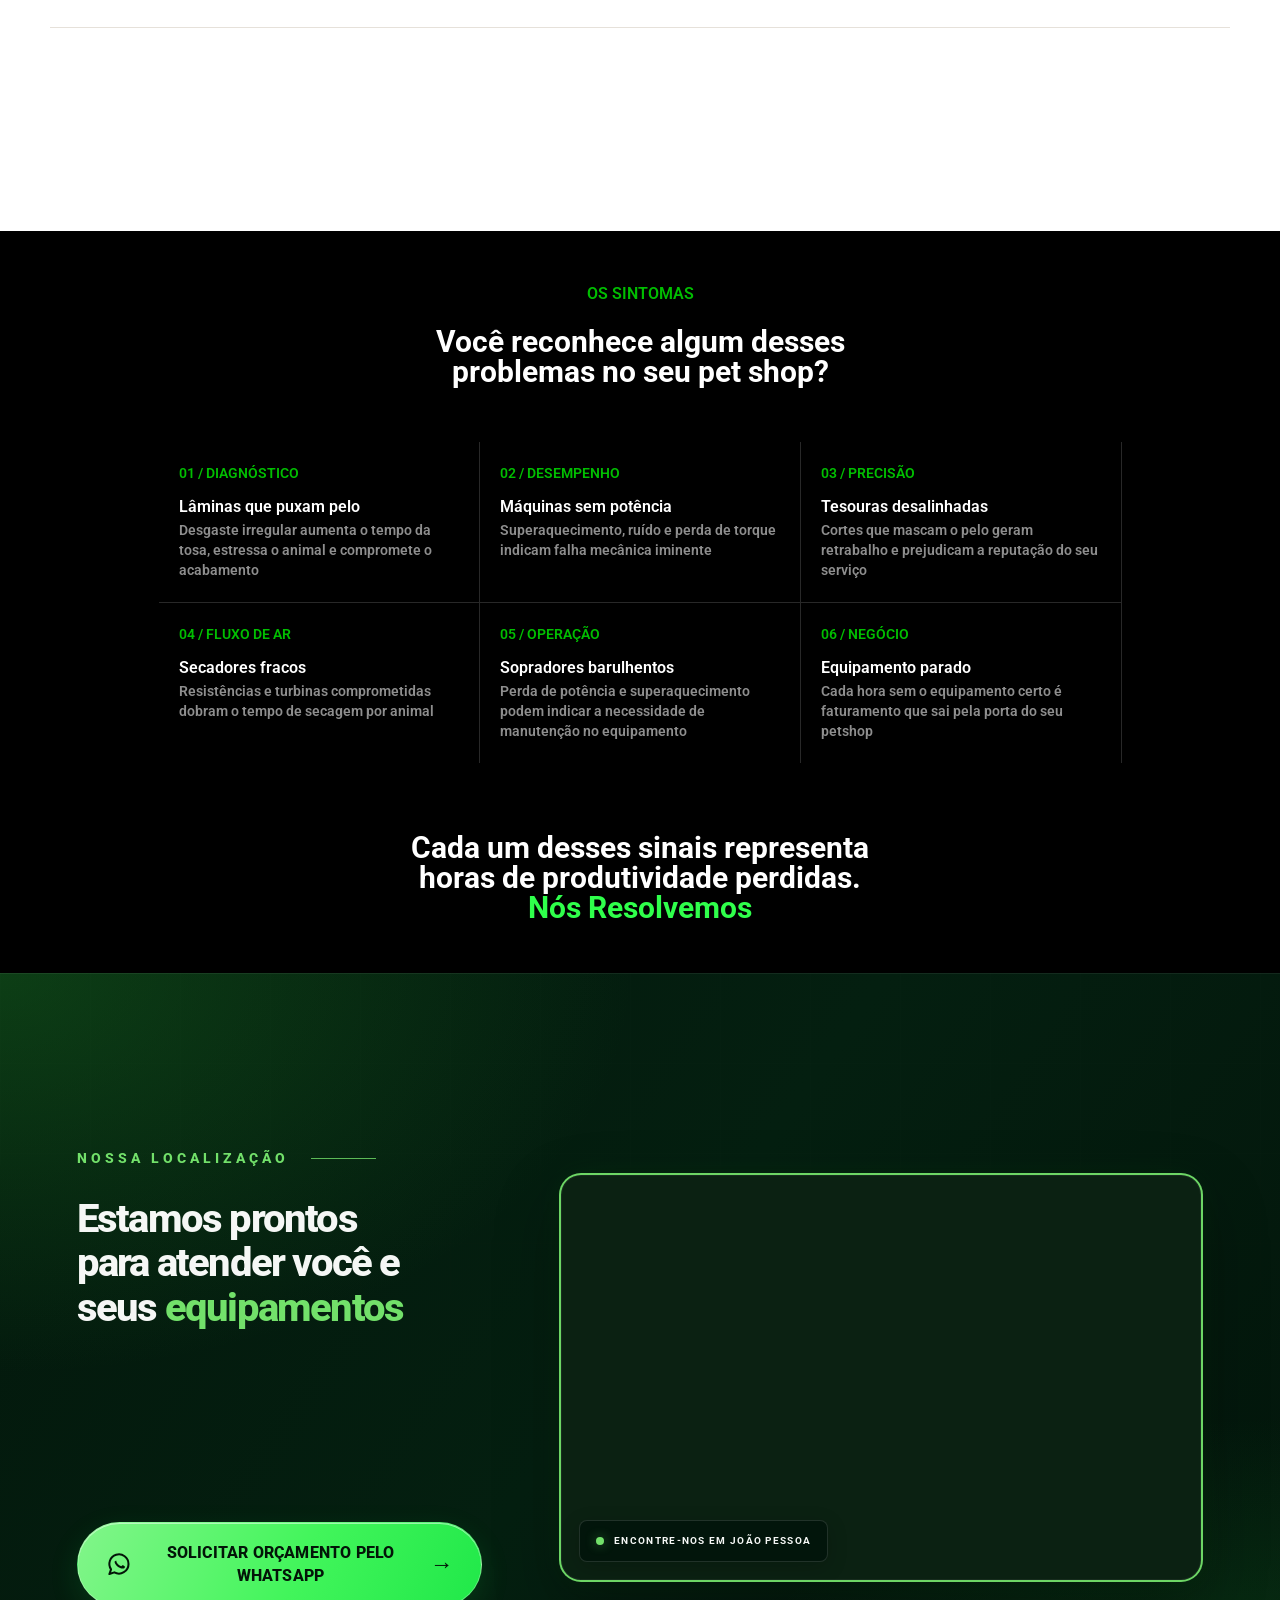
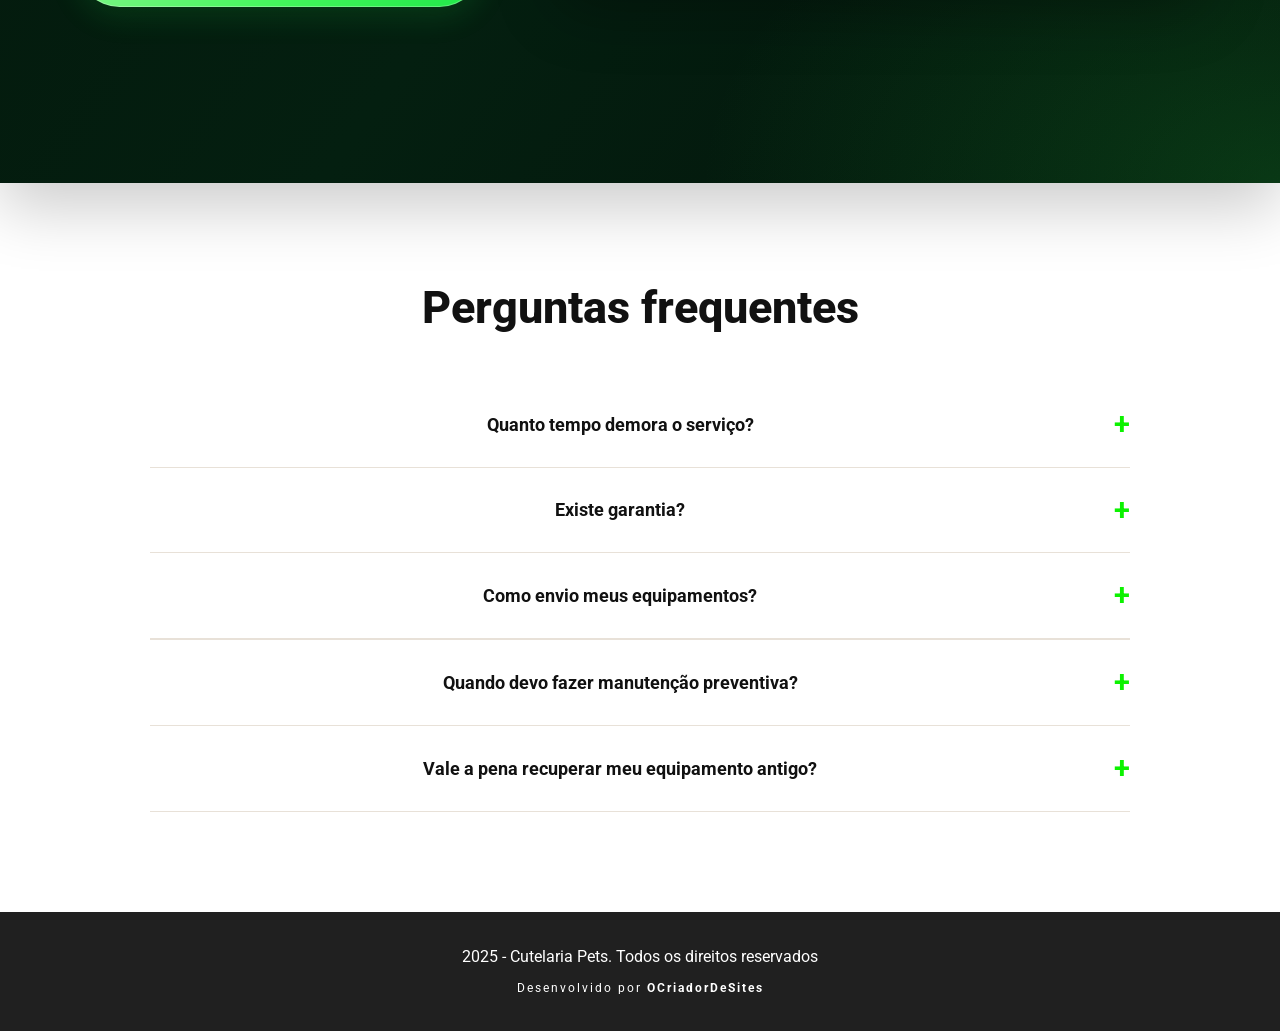
==== commit bb62614a: "atualização nas sessões" ====
--- a/index.html
+++ b/index.html
@@ -263,27 +263,127 @@
 
 
     <section class="SectionAbout" id="SectionAbout">
-        <img class="AboutImage" src="./imgs/AboutImage.png" data-aos="zoom-out" data-aos-duration="800"
-            alt="image-example-bussines">
-
-        <div class="TextsAbout">
-            <p class="TitleAbout" data-aos="fade-down" data-aos-delay="300" data-aos-duration="800">SOBRE A <b
-                    class="BGreen">CUTELARIA
-                    PETS</b></p>
-            <h2 class="H2About" data-aos="fade-down" data-aos-delay="500" data-aos-duration="800">CUIDAMOS DOS
-                EQUIPAMENTOS DE QUEM CUIDA</h2>
-            <p class="PAbout" data-aos="fade-down" data-aos-delay="700" data-aos-duration="800">A Cutelaria Pets atua
-                com afiação de lâminas, tesouras e assistência técnica
-                de equipamentos utilizados em banho e tosa. Nosso trabalho é voltado para
-                pet shops, tosadores e profissionais que dependem de equipamentos precisos,
-                seguros e bem regulados.</p>
-
-            <ul class="ULAbout" data-aos="fade-down" data-aos-delay="900" data-aos-duration="800">
-                <li class="LiAbout">Foco 100% no mercado profissional pet</li>
-                <li class="LiAbout">Ferramentas de afiação industriais de alta precisão</li>
-                <li class="LiAbout">Compromisso com prazo e garantia em todos os serviços</li>
-            </ul>
-        </div>
+
+        <!-- IMAGEM DA EMPRESA -->
+        <div class="AboutImageContainer" data-aos="zoom-out" data-aos-duration="900">
+
+            <img class="AboutImage" src="./imgs/AboutImage.png" alt="Equipamentos profissionais da Cutelaria Pets">
+
+            <div class="AboutImageOverlay"></div>
+
+            <div class="AboutBadge">
+                <span class="BadgeIcon">✦</span>
+                EQUIPAMENTOS PROFISSIONAIS
+            </div>
+
+            <div class="AboutImageText">
+                <h3>
+                    Qualidade e confiança
+                    <span>para o seu dia a dia.</span>
+                </h3>
+
+                <div class="AboutImageLine"></div>
+            </div>
+
+        </div>
+
+
+        <!-- CONTEÚDO SOBRE -->
+        <div class="TextsAbout" data-aos="fade-down" data-aos-duration="800">
+
+            <div class="AboutTitleWrapper">
+
+                <div class="AboutGreenLine"></div>
+
+                <p class="TitleAbout">
+                    SOBRE A
+                    <b class="BGreen">CUTELARIA PETS</b>
+                </p>
+
+            </div>
+
+
+            <h2 class="H2About">
+
+                CUIDAMOS DOS
+                <span>EQUIPAMENTOS</span>
+                DE QUEM CUIDA
+
+            </h2>
+
+
+            <p class="PAbout">
+
+                A Cutelaria Pets atua com afiação de lâminas,
+                tesouras e assistência técnica de equipamentos
+                utilizados em banho e tosa. Nosso trabalho é
+                voltado para pet shops, tosadores e profissionais
+                que dependem de equipamentos precisos, seguros
+                e bem regulados.
+
+            </p>
+
+
+            <!-- BENEFÍCIOS -->
+            <div class="AboutBenefits">
+
+                <div class="AboutBenefit">
+
+                    <div class="AboutBenefitIcon">
+                        <span>🛡️</span>
+                    </div>
+
+                    <div class="AboutBenefitText">
+                        <h3>Foco 100% no mercado profissional pet</h3>
+
+                        <p>
+                            Atendemos quem vive do cuidado animal,
+                            com soluções específicas e de alta performance.
+                        </p>
+                    </div>
+
+                </div>
+
+
+                <div class="AboutBenefit">
+
+                    <div class="AboutBenefitIcon">
+                        <span>⚙</span>
+                    </div>
+
+                    <div class="AboutBenefitText">
+                        <h3>Ferramentas de afiação industriais de alta precisão</h3>
+
+                        <p>
+                            Tecnologia e experiência para um resultado
+                            impecável e duradouro.
+                        </p>
+                    </div>
+
+                </div>
+
+
+                <div class="AboutBenefit">
+
+                    <div class="AboutBenefitIcon">
+                        <span>🤝</span>
+                    </div>
+
+                    <div class="AboutBenefitText">
+                        <h3>Compromisso com prazo e garantia em todos os serviços</h3>
+
+                        <p>
+                            Seu equipamento em boas mãos,
+                            com a segurança que você precisa.
+                        </p>
+                    </div>
+
+                </div>
+
+            </div>
+
+        </div>
+
     </section>
 
     <section class="services-section" id="servicos">
@@ -433,44 +533,120 @@
     </section>
 
     <section class="SectionAB">
-
         <div class="MainSecAB">
+
             <div class="HeaderSercAB">
-
-                <p class="TitleSecAB">ANTES E DEPOIS</p>
-                <h2 class="H2SevAB">O resultado fala
-                    por si</h2>
-                <p class="PSecAB">Lâminas e tesouras
-                    que pareciam descartáveis, recuperadas com padrão de fábrica</p>
+                <div class="HeaderTopAB">
+                    <div class="GreenLineAB"></div>
+                    <p class="TitleSecAB">ANTES E DEPOIS</p>
+                </div>
+
+                <div class="HeaderContentAB">
+                    <div>
+                        <h2 class="H2SevAB">
+                            O resultado <span>fala por si</span>
+                        </h2>
+
+                        <p class="PSecAB">
+                            Lâminas e tesouras que pareciam descartáveis,
+                            recuperadas com padrão de fábrica.
+                        </p>
+                    </div>
+
+                    
+                </div>
             </div>
 
             <div class="SecShowAB">
+
+
+
                 <div class="ShowABvideo">
+
                     <video autoplay muted loop playsinline class="VideoAB">
                         <source src="./vid/Laminas.mp4" type="video/mp4">
                         Seu navegador não suporta vídeos.
                     </video>
 
+                    <div class="VideoCategoryAB">
+                        <span>▤</span> LÂMINAS
+                    </div>
+
+
                     <div class="TextsShowAB">
-                        <p class="pShowAB1">Lâmina recuperada</p>
-                        <p class="pShowAB2">Antes: agarrando pelo. Depois: Corte deslizante</p>
-                    </div>
+                        <p class="pShowAB1">
+                            Lâmina <span>recuperada</span>
+                        </p>
+
+                        <p class="pShowAB2">
+                            <span>◷</span>
+                            Antes: agarrando pelo
+                            <b>/</b>
+                            Depois: Corte deslizante
+                        </p>
+                    </div>
+
                 </div>
 
                 <div class="ShowABvideo">
+
                     <video autoplay muted loop playsinline class="VideoAB">
                         <source src="./vid/Tesouras.mp4" type="video/mp4">
                         Seu navegador não suporta vídeos.
                     </video>
 
+                    <div class="VideoCategoryAB">
+                        <span>✂</span> TESOURAS
+                    </div>
+
+
+
                     <div class="TextsShowAB">
-                        <p class="pShowAB1">Tesoura recuperada</p>
-                        <p class="pShowAB2">Antes: dobrando pelo. Depois: Corte deslizante</p>
-                    </div>
-                </div>
-            </div>
-        </div>
-
+                        <p class="pShowAB1">
+                            Tesoura <span>recuperada</span>
+                        </p>
+
+                        <p class="pShowAB2">
+                            <span>◷</span>
+                            Antes: dobrando pelo
+                            <b>/</b>
+                            Depois: Corte deslizante
+                        </p>
+                    </div>
+
+                </div>
+
+
+
+                <div class="BenefitsAB">
+
+                    <div class="BenefitItemAB">
+                        <div class="BenefitIconAB">✧</div>
+                        <h3>Mais precisão</h3>
+                        <p>O corte volta a ser limpo e eficiente.</p>
+                    </div>
+
+                    <div class="BenefitItemAB">
+                        <div class="BenefitIconAB">◷</div>
+                        <h3>Mais durabilidade</h3>
+                        <p>Suas ferramentas trabalham por muito mais tempo.</p>
+                    </div>
+
+                    <div class="BenefitItemAB">
+                        <div class="BenefitIconAB">♧</div>
+                        <h3>Trabalho profissional</h3>
+                        <p>Resultado de fábrica, com máxima performance.</p>
+                    </div>
+
+                </div>
+
+            </div>
+
+            <div class="SliderDotsAB">
+                <span class="ActiveDotAB"></span>
+            </div>
+
+        </div>
     </section>
 
     <section class="processo" id="ProcessSection">
--- a/style.css
+++ b/style.css
@@ -1154,61 +1154,523 @@
      color: #ffea00;
  }
 
- .SectionAbout {
-     display: flex;
-     align-items: center;
+
+ /* ================================
+   SECTION ANTES E DEPOIS
+================================ */
+
+ .SectionAB {
+     width: 100%;
+     min-height: 90vh;
+     padding: 110px 5%;
+     display: flex;
      justify-content: center;
-     min-height: 90vh;
-     gap: 50px;
-     padding: 150px 20px;
- }
-
- .DivImageAbout {
-     border-radius: 25px;
-     background-color: #3c3c3c;
-     height: 500px;
- }
-
- .AboutImage {
+     align-items: center;
+     background: #f8f9fa;
+     overflow: hidden;
+     font-family: inherit;
+ }
+
+ .MainSecAB {
+     width: 100%;
+     max-width: 1520px;
+     position: relative;
+ }
+
+ /* ================================
+   HEADER
+================================ */
+
+ .HeaderSercAB {
+     width: 100%;
+     margin-bottom: 40px;
+ }
+
+ .HeaderTopAB {
+     display: flex;
+     align-items: center;
+     gap: 18px;
+     margin-bottom: 16px;
+ }
+
+ .GreenLineAB {
+     width: 62px;
+     height: 2px;
+     background: #00c900;
+     position: relative;
+ }
+
+ .GreenLineAB::after {
+     content: "";
+     position: absolute;
+     right: -2px;
+     top: -4px;
+     width: 10px;
+     height: 10px;
+     border-radius: 50%;
+     background: #00c900;
+ }
+
+ .TitleSecAB {
+     color: #008d24;
+     font-size: 16px;
+     font-weight: 800;
+     letter-spacing: 1px;
+     margin: 0;
+ }
+
+ .HeaderContentAB {
+     display: flex;
+     align-items: center;
+     justify-content: space-between;
+     gap: 30px;
+ }
+
+ .H2SevAB {
+     color: #202a30;
+     font-size: clamp(36px, 4vw, 58px);
+     line-height: 1.05;
+     font-weight: 850;
+     letter-spacing: -2px;
+     margin: 0 0 14px;
+ }
+
+ .H2SevAB span {
+     color: #00bd24;
+ }
+
+ .PSecAB {
+     color: #52606b;
+     font-size: 19px;
+     line-height: 1.5;
+     max-width: 680px;
+     margin: 0;
+ }
+
+
+
+ /* ================================
+   VÍDEOS
+================================ */
+
+ .SecShowAB {
+     display: grid;
+     grid-template-columns: minmax(0, 1fr) minmax(0, 1fr) 220px;
+     align-items: center;
+     gap: 28px;
+     position: relative;
+     margin-top: 38px;
+ }
+
+ .ShowABvideo {
+     height: 430px;
+     position: relative;
+     border-radius: 20px;
+     overflow: hidden;
+     background: #101819;
+     box-shadow: 0 15px 35px rgba(0, 0, 0, 0.10);
+     border: 1px solid rgba(0, 180, 30, 0.35);
+     transition: transform 0.4s ease,
+         box-shadow 0.4s ease;
+ }
+
+ .ShowABvideo:hover {
+     transform: translateY(-6px);
+     box-shadow: 0 22px 45px rgba(0, 0, 0, 0.16);
+ }
+
+ .VideoAB {
+     width: 100%;
      height: 100%;
-     max-width: 30%;
-     border-radius: 25px;
- }
-
- .TextsAbout {
-     width: 40%;
- }
-
- .TitleAbout {
-     margin-bottom: 15px;
-     font-weight: bold;
-     color: #212121;
+     object-fit: cover;
+     display: block;
+     transition: transform 0.7s ease;
+ }
+
+ .ShowABvideo:hover .VideoAB {
+     transform: scale(1.04);
+ }
+
+ /* Gradiente sobre os vídeos */
+
+ .ShowABvideo::after {
+     content: "";
+     position: absolute;
+     inset: 0;
+     background: linear-gradient(to bottom,
+             rgba(0, 0, 0, 0.12) 0%,
+             transparent 35%,
+             rgba(0, 0, 0, 0.05) 45%,
+             rgba(0, 0, 0, 0.88) 100%);
+     pointer-events: none;
+ }
+
+ /* ================================
+   ETIQUETAS
+================================ */
+
+ .VideoCategoryAB {
+     position: absolute;
+     top: 25px;
+     left: 25px;
+     z-index: 2;
+     display: flex;
+     align-items: center;
+     gap: 10px;
+     padding: 10px 16px;
+     border: 1px solid #00c900;
+     border-radius: 30px;
+     background: rgba(0, 0, 0, 0.65);
+     color: white;
+     font-size: 11px;
+     font-weight: 800;
+     letter-spacing: 1.5px;
+     backdrop-filter: blur(8px);
+ }
+
+ .VideoCategoryAB span {
+     color: #75e85a;
+     font-size: 17px;
+ }
+
+ /* ================================
+   PLAY CENTRAL
+================================ */
+
+ .VideoPlayAB {
+     position: absolute;
+     top: 50%;
+     left: 50%;
+     transform: translate(-50%, -50%);
+     width: 76px;
+     height: 76px;
+     border-radius: 50%;
+     border: 2px solid #00ce26;
+     background: rgba(0, 0, 0, 0.38);
+     backdrop-filter: blur(5px);
+     display: flex;
+     align-items: center;
+     justify-content: center;
+     z-index: 2;
+     color: white;
+     font-size: 25px;
+     padding-left: 4px;
+     pointer-events: none;
+     box-shadow: 0 0 20px rgba(0, 210, 30, 0.15);
+     transition: 0.3s ease;
+ }
+
+ .ShowABvideo:hover .VideoPlayAB {
+     background: rgba(0, 190, 30, 0.85);
+     transform: translate(-50%, -50%) scale(1.1);
+ }
+
+ /* ================================
+   TEXTOS DOS VÍDEOS
+================================ */
+
+ .TextsShowAB {
+     position: absolute;
+     bottom: 0;
+     left: 0;
+     width: 100%;
+     padding: 25px 30px 28px;
+     z-index: 3;
+ }
+
+ .pShowAB1 {
+     color: white;
+     font-size: 25px;
+     font-weight: 800;
+     letter-spacing: -1px;
+     margin: 0 0 10px;
+ }
+
+ .pShowAB1 span {
+     color: #00d52b;
+ }
+
+ .pShowAB2 {
+     color: #f2f2f2;
+     font-size: 14px;
+     font-weight: 500;
+     margin: 0;
+     display: flex;
+     align-items: center;
+     gap: 9px;
+     flex-wrap: wrap;
+ }
+
+ .pShowAB2 span {
+     color: white;
+     font-size: 19px;
+ }
+
+ .pShowAB2 b {
+     color: #00d52b;
+ }
+
+ /* Linha verde inferior */
+
+ .TextsShowAB::after {
+     content: "";
+     display: block;
+     width: 68px;
+     height: 4px;
+     background: #00d52b;
+     border-radius: 5px;
+     margin-top: 23px;
+ }
+
+ /* ================================
+   BENEFÍCIOS LATERAIS
+================================ */
+
+ .BenefitsAB {
+     height: 90%;
+     border-left: 1px solid #e5e8e9;
+     padding-left: 27px;
+     display: flex;
+     flex-direction: column;
+     justify-content: space-around;
+     gap: 20px;
+ }
+
+ .BenefitItemAB {
+     display: flex;
+     flex-direction: column;
+     align-items: flex-start;
+ }
+
+ .BenefitIconAB {
+     width: 49px;
+     height: 49px;
+     background: white;
+     border-radius: 50%;
+     box-shadow: 0 5px 20px rgba(0, 0, 0, 0.06);
+     display: flex;
+     align-items: center;
+     justify-content: center;
+     color: #009b27;
+     font-size: 25px;
+     margin-bottom: 10px;
+ }
+
+ .BenefitItemAB h3 {
+     color: #263139;
      font-size: 20px;
- }
-
- .BGreen {
-     margin-bottom: 22px;
-     color: #00d000;
- }
-
- .H2About {
+     font-weight: 750;
+     margin: 0 0 5px;
+ }
+
+ .BenefitItemAB p {
+     color: #71808a;
+     font-size: 20px;
+     line-height: 1.5;
+     margin: 0;
+ }
+
+ /* ================================
+   SETAS LATERAIS
+================================ */
+
+ .ArrowAB {
+     position: absolute;
+     z-index: 5;
+     top: 50%;
+     transform: translateY(-50%);
+     width: 52px;
+     height: 52px;
+     border: none;
+     border-radius: 50%;
+     background: white;
+     color: #009b27;
      font-size: 35px;
-     line-height: 34px;
-     margin-bottom: 15px;
-     font-weight: bold;
- }
-
- .PAbout {}
-
- .ULAbout {
-     padding-left: 25px;
-     margin-top: 25px;
- }
-
- .LiAbout {
-     color: black;
-     font-weight: 700;
- }
+     line-height: 1;
+     box-shadow: 0 5px 20px rgba(0, 0, 0, 0.10);
+     display: flex;
+     align-items: center;
+     justify-content: center;
+     cursor: pointer;
+     transition: 0.3s ease;
+ }
+
+ .ArrowAB:hover {
+     background: #009b27;
+     color: white;
+ }
+
+ .ArrowLeftAB {
+     left: -80px;
+ }
+
+ .ArrowRightAB {
+     right: 192px;
+ }
+
+ /* ================================
+   INDICADORES INFERIORES
+================================ */
+
+ .SliderDotsAB {
+     display: flex;
+     justify-content: center;
+     align-items: center;
+     gap: 13px;
+     margin-top: 85px;
+ }
+
+ .SliderDotsAB span {
+     width: 32px;
+     height: 5px;
+     border-radius: 10px;
+     background: #d5dadd;
+ }
+
+ .SliderDotsAB .ActiveDotAB {
+     background: #009b27;
+     width: 200px;
+ }
+
+ /* ================================
+   RESPONSIVIDADE
+================================ */
+
+ @media (max-width: 1200px) {
+
+     .SecShowAB {
+         grid-template-columns: 1fr 1fr;
+     }
+
+     .BenefitsAB {
+         grid-column: 1 / -1;
+         flex-direction: row;
+         border-left: none;
+         border-top: 1px solid #e5e8e9;
+         padding: 25px 0 0;
+         height: auto;
+     }
+
+     .BenefitItemAB {
+         flex: 1;
+     }
+
+     .ArrowRightAB {
+         right: -15px;
+     }
+
+     .ArrowLeftAB {
+         left: -15px;
+     }
+ }
+
+ @media (max-width: 768px) {
+
+     .SectionAB {
+         padding: 80px 20px;
+     }
+
+     .HeaderContentAB {
+         flex-direction: column;
+         align-items: flex-start;
+     }
+
+     .H2SevAB {
+         font-size: 38px;
+         letter-spacing: -1.5px;
+     }
+
+     .PSecAB {
+         font-size: 16px;
+     }
+
+     .WatchVideosAB {
+         margin: 15px 0 0;
+     }
+
+     .SecShowAB {
+         grid-template-columns: 1fr;
+         gap: 22px;
+     }
+
+     .ShowABvideo {
+         height: 390px;
+     }
+
+     .BenefitsAB {
+         flex-direction: column;
+         gap: 25px;
+     }
+
+     .BenefitItemAB {
+         display: grid;
+         grid-template-columns: 55px 1fr;
+         column-gap: 12px;
+         align-items: center;
+     }
+
+     .BenefitIconAB {
+         grid-row: 1 / 3;
+         margin: 0;
+     }
+
+     .BenefitItemAB h3 {
+         align-self: end;
+     }
+
+     .BenefitItemAB p {
+         align-self: start;
+     }
+
+     .ArrowAB {
+         display: none;
+     }
+
+     .SliderDotsAB {
+         margin-top: 30px;
+     }
+ }
+
+ @media (max-width: 480px) {
+
+     .SectionAB {
+         padding: 65px 16px;
+     }
+
+     .H2SevAB {
+         font-size: 33px;
+     }
+
+     .ShowABvideo {
+         height: 340px;
+         border-radius: 15px;
+     }
+
+     .TextsShowAB {
+         padding: 20px;
+     }
+
+     .pShowAB1 {
+         font-size: 22px;
+     }
+
+     .pShowAB2 {
+         font-size: 12px;
+         gap: 6px;
+     }
+
+     .VideoCategoryAB {
+         top: 17px;
+         left: 17px;
+     }
+
+     .VideoPlayAB {
+         width: 62px;
+         height: 62px;
+     }
+
+ }
+
 
 
 
@@ -1301,9 +1763,7 @@
 
  .MainSecAB {}
 
- .HeaderSercAB {
-     padding-left: 120px;
- }
+
 
  .VideoAB {
      width: 100%;
@@ -1341,14 +1801,14 @@
      border: solid 1px;
      border-radius: 15px;
      background-color: rgb(44, 44, 44);
-     height: 600px;
+     height: 500px;
      position: relative;
+     width: 400px;
  }
 
  .TextsShowAB {
      padding: 10px;
      width: 100%;
-     background-color: white;
      position: absolute;
      bottom: 0;
      border-bottom-left-radius: 15px;
@@ -1360,6 +1820,431 @@
  }
 
  .pShowAB2 {}
+
+
+
+
+
+ /* ========================================
+   SECTION ABOUT
+======================================== */
+
+ .SectionAbout {
+     width: 100%;
+     min-height: 90vh;
+     padding: 110px 8%;
+     display: flex;
+     align-items: center;
+     justify-content: center;
+     gap: 6%;
+     background: #f8f9fa;
+     overflow: hidden;
+ }
+
+
+ /* ========================================
+   IMAGEM
+======================================== */
+
+ .AboutImageContainer {
+     width: 3009x;
+     height: 600px;
+     max-width: 600px;
+     min-width: 0;
+     position: relative;
+     flex-shrink: 0;
+     border-radius: 25px;
+     overflow: hidden;
+     background: #101414;
+     border: 1px solid rgba(0, 200, 30, 0.35);
+     box-shadow: 0 20px 45px rgba(0, 0, 0, 0.10);
+     transition: 0.4s ease;
+ }
+
+ .AboutImageContainer:hover {
+     box-shadow: 0 25px 55px rgba(0, 180, 30, 0.16);
+     transform: translateY(-5px);
+ }
+
+ .AboutImage {
+     width: 100%;
+     height: 100%;
+     object-fit: cover;
+     display: block;
+     transition: transform 0.8s ease;
+ }
+
+ .AboutImageContainer:hover .AboutImage {
+     transform: scale(1.04);
+ }
+
+
+ /* ========================================
+   OVERLAY DA IMAGEM
+======================================== */
+
+ .AboutImageOverlay {
+     position: absolute;
+     inset: 0;
+     background: linear-gradient(to bottom,
+             rgba(0, 0, 0, 0.12) 0%,
+             transparent 35%,
+             rgba(0, 0, 0, 0.05) 50%,
+             rgba(0, 0, 0, 0.88) 100%);
+     pointer-events: none;
+ }
+
+
+ /* ========================================
+   BADGE SUPERIOR
+======================================== */
+
+ .AboutBadge {
+     position: absolute;
+     top: 27px;
+     left: 27px;
+     display: flex;
+     align-items: center;
+     gap: 10px;
+     padding: 12px 17px;
+     border: 1px solid #00c923;
+     border-radius: 30px;
+     background: rgba(0, 0, 0, 0.65);
+     color: white;
+     font-size: 11px;
+     font-weight: 800;
+     letter-spacing: 1px;
+     backdrop-filter: blur(8px);
+ }
+
+ .BadgeIcon {
+     color: #75e85a;
+     font-size: 17px;
+ }
+
+
+ /* ========================================
+   TEXTO SOBRE A IMAGEM
+======================================== */
+
+ .AboutImageText {
+     position: absolute;
+     bottom: 30px;
+     left: 30px;
+     z-index: 2;
+ }
+
+ .AboutImageText h3 {
+     color: white;
+     font-size: 24px;
+     font-weight: 800;
+     line-height: 1.25;
+     margin: 0;
+     letter-spacing: -0.5px;
+ }
+
+ .AboutImageText h3 span {
+     display: block;
+     color: #00d52b;
+ }
+
+ .AboutImageLine {
+     width: 60px;
+     height: 5px;
+     background: #00d52b;
+     border-radius: 5px;
+     margin-top: 18px;
+ }
+
+
+ /* ========================================
+   CONTEÚDO
+======================================== */
+
+ .TextsAbout {
+     width: 50%;
+     max-width: 680px;
+ }
+
+
+ /* ========================================
+   TÍTULO SUPERIOR
+======================================== */
+
+ .AboutTitleWrapper {
+     display: flex;
+     align-items: center;
+     gap: 16px;
+     margin-bottom: 20px;
+ }
+
+ .AboutGreenLine {
+     width: 50px;
+     height: 3px;
+     background: #00b928;
+     position: relative;
+     flex-shrink: 0;
+ }
+
+ .AboutGreenLine::after {
+     content: "";
+     position: absolute;
+     right: -3px;
+     top: -3px;
+     width: 9px;
+     height: 9px;
+     background: #00b928;
+     border-radius: 50%;
+ }
+
+ .TitleAbout {
+     color: #20272d;
+     font-size: 16px;
+     font-weight: 800;
+     letter-spacing: 1px;
+     margin: 0;
+ }
+
+ .BGreen {
+     color: #00bd24;
+ }
+
+
+ /* ========================================
+   TÍTULO PRINCIPAL
+======================================== */
+
+ .H2About {
+     color: #202a32;
+     font-size: 32px;
+     font-weight: 900;
+     line-height: 1.02;
+     letter-spacing: -1.8px;
+     margin: 0 0 25px;
+ }
+
+ .H2About span {
+     color: #00bd24;
+ }
+
+
+ /* ========================================
+   DESCRIÇÃO
+======================================== */
+
+ .PAbout {
+     color: #536474;
+     font-size: 17px;
+     line-height: 1.8;
+     font-weight: 400;
+     margin: 0 0 25px;
+ }
+
+
+ /* ========================================
+   BENEFÍCIOS
+======================================== */
+
+ .AboutBenefits {
+     display: flex;
+     flex-direction: column;
+     gap: 23px;
+     margin-top: 25px;
+ }
+
+ .AboutBenefit {
+     display: flex;
+     align-items: center;
+     gap: 20px;
+ }
+
+
+ /* ========================================
+   ÍCONES DOS BENEFÍCIOS
+======================================== */
+
+ .AboutBenefitIcon {
+     width: 70px;
+     height: 70px;
+     min-width: 70px;
+     border-radius: 50%;
+     display: flex;
+     align-items: center;
+     justify-content: center;
+     background: #f0fff3;
+     border: 1px solid #d6f5dc;
+     box-shadow: 0 5px 15px rgba(0, 170, 30, 0.10);
+     color: #009b27;
+     font-size: 32px;
+     transition: 0.3s ease;
+ }
+
+ .AboutBenefit:hover .AboutBenefitIcon {
+     background: #009b27;
+     color: white;
+     transform: scale(1.08);
+ }
+
+
+ /* ========================================
+   TEXTOS DOS BENEFÍCIOS
+======================================== */
+
+ .AboutBenefitText h3 {
+     color: #263748;
+     font-size: 16px;
+     font-weight: 800;
+     line-height: 1.4;
+     margin: 0 0 5px;
+ }
+
+ .AboutBenefitText p {
+     color: #687b8d;
+     font-size: 14px;
+     line-height: 1.5;
+     margin: 0;
+ }
+
+
+ /* ========================================
+   RESPONSIVIDADE
+======================================== */
+
+ @media (max-width: 1100px) {
+
+     .SectionAbout {
+         padding: 90px 5%;
+         gap: 4%;
+     }
+
+     .AboutImageContainer {
+         width: 43%;
+         height: 580px;
+     }
+
+     .TextsAbout {
+         width: 53%;
+     }
+
+     .H2About {
+         font-size: 36px;
+     }
+
+     .PAbout {
+         font-size: 15px;
+     }
+
+     .AboutBenefitIcon {
+         width: 60px;
+         height: 60px;
+         min-width: 60px;
+     }
+
+     .AboutBenefitText h3 {
+         font-size: 14px;
+     }
+
+ }
+
+
+ @media (max-width: 768px) {
+
+     .SectionAbout {
+         flex-direction: column;
+         padding: 75px 22px;
+         gap: 45px;
+     }
+
+     .AboutImageContainer {
+         width: 100%;
+         max-width: 550px;
+         height: 560px;
+     }
+
+     .TextsAbout {
+         width: 100%;
+         max-width: 550px;
+     }
+
+     .H2About {
+         font-size: 38px;
+         letter-spacing: -1px;
+     }
+
+     .PAbout {
+         font-size: 16px;
+         line-height: 1.7;
+     }
+
+     .AboutBenefits {
+         gap: 25px;
+     }
+
+ }
+
+
+ @media (max-width: 480px) {
+
+     .SectionAbout {
+         padding: 60px 17px;
+         gap: 35px;
+     }
+
+     .AboutImageContainer {
+         height: 450px;
+         border-radius: 18px;
+     }
+
+     .AboutBadge {
+         top: 18px;
+         left: 18px;
+         padding: 10px 13px;
+         font-size: 9px;
+     }
+
+     .AboutImageText {
+         left: 20px;
+         bottom: 22px;
+     }
+
+     .AboutImageText h3 {
+         font-size: 21px;
+     }
+
+     .H2About {
+         font-size: 32px;
+         line-height: 1.08;
+     }
+
+     .TitleAbout {
+         font-size: 13px;
+     }
+
+     .PAbout {
+         font-size: 15px;
+     }
+
+     .AboutBenefit {
+         gap: 14px;
+     }
+
+     .AboutBenefitIcon {
+         width: 54px;
+         height: 54px;
+         min-width: 54px;
+         font-size: 25px;
+     }
+
+     .AboutBenefitText h3 {
+         font-size: 14px;
+     }
+
+     .AboutBenefitText p {
+         font-size: 13px;
+     }
+
+ }
+
 
 
 
@@ -3059,7 +3944,7 @@
      }
 
      .AboutImage {
-         max-width: 70%;
+         max-width: 100%;
      }
 
      .TextsAbout {
@@ -3130,7 +4015,9 @@
          flex-direction: column;
      }
 
-     .ShowABvideo {}
+     .ShowABvideo {
+         width: 350px
+     }
 
      .TextsShowAB {}
 
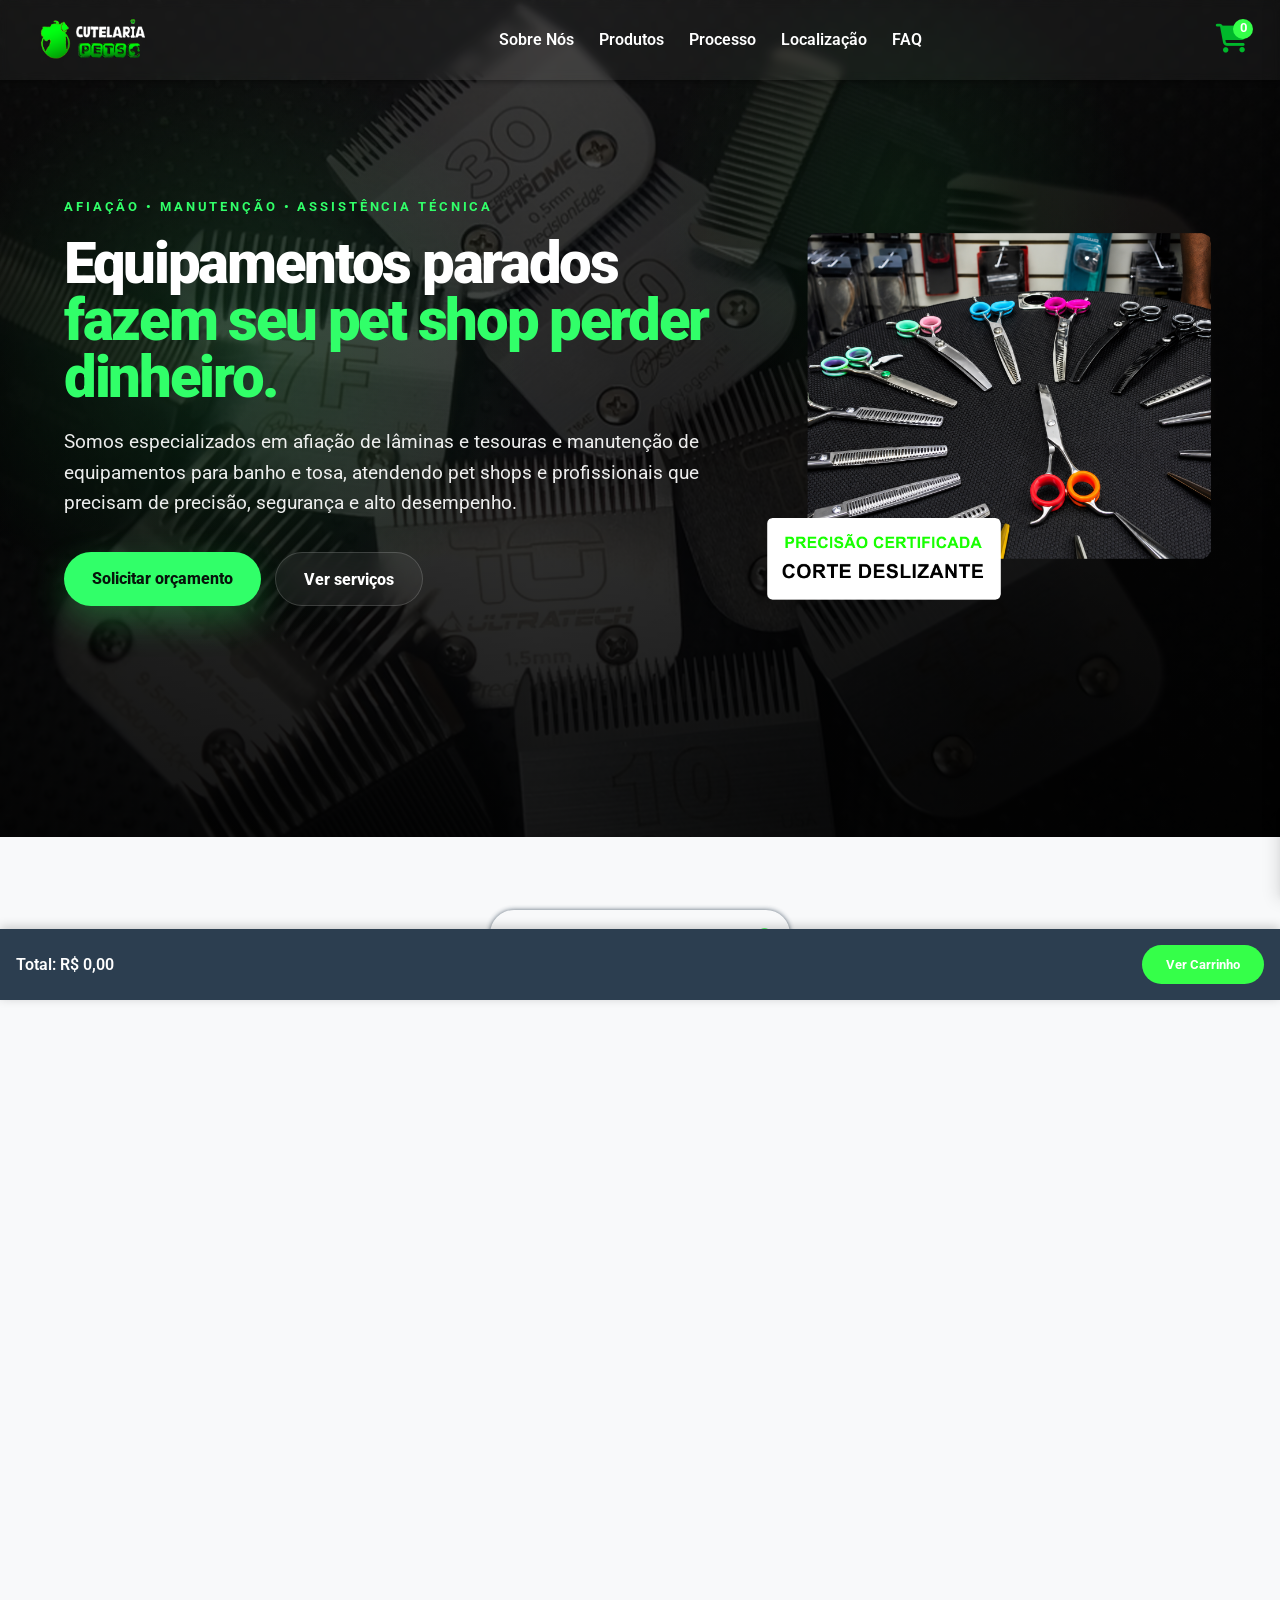
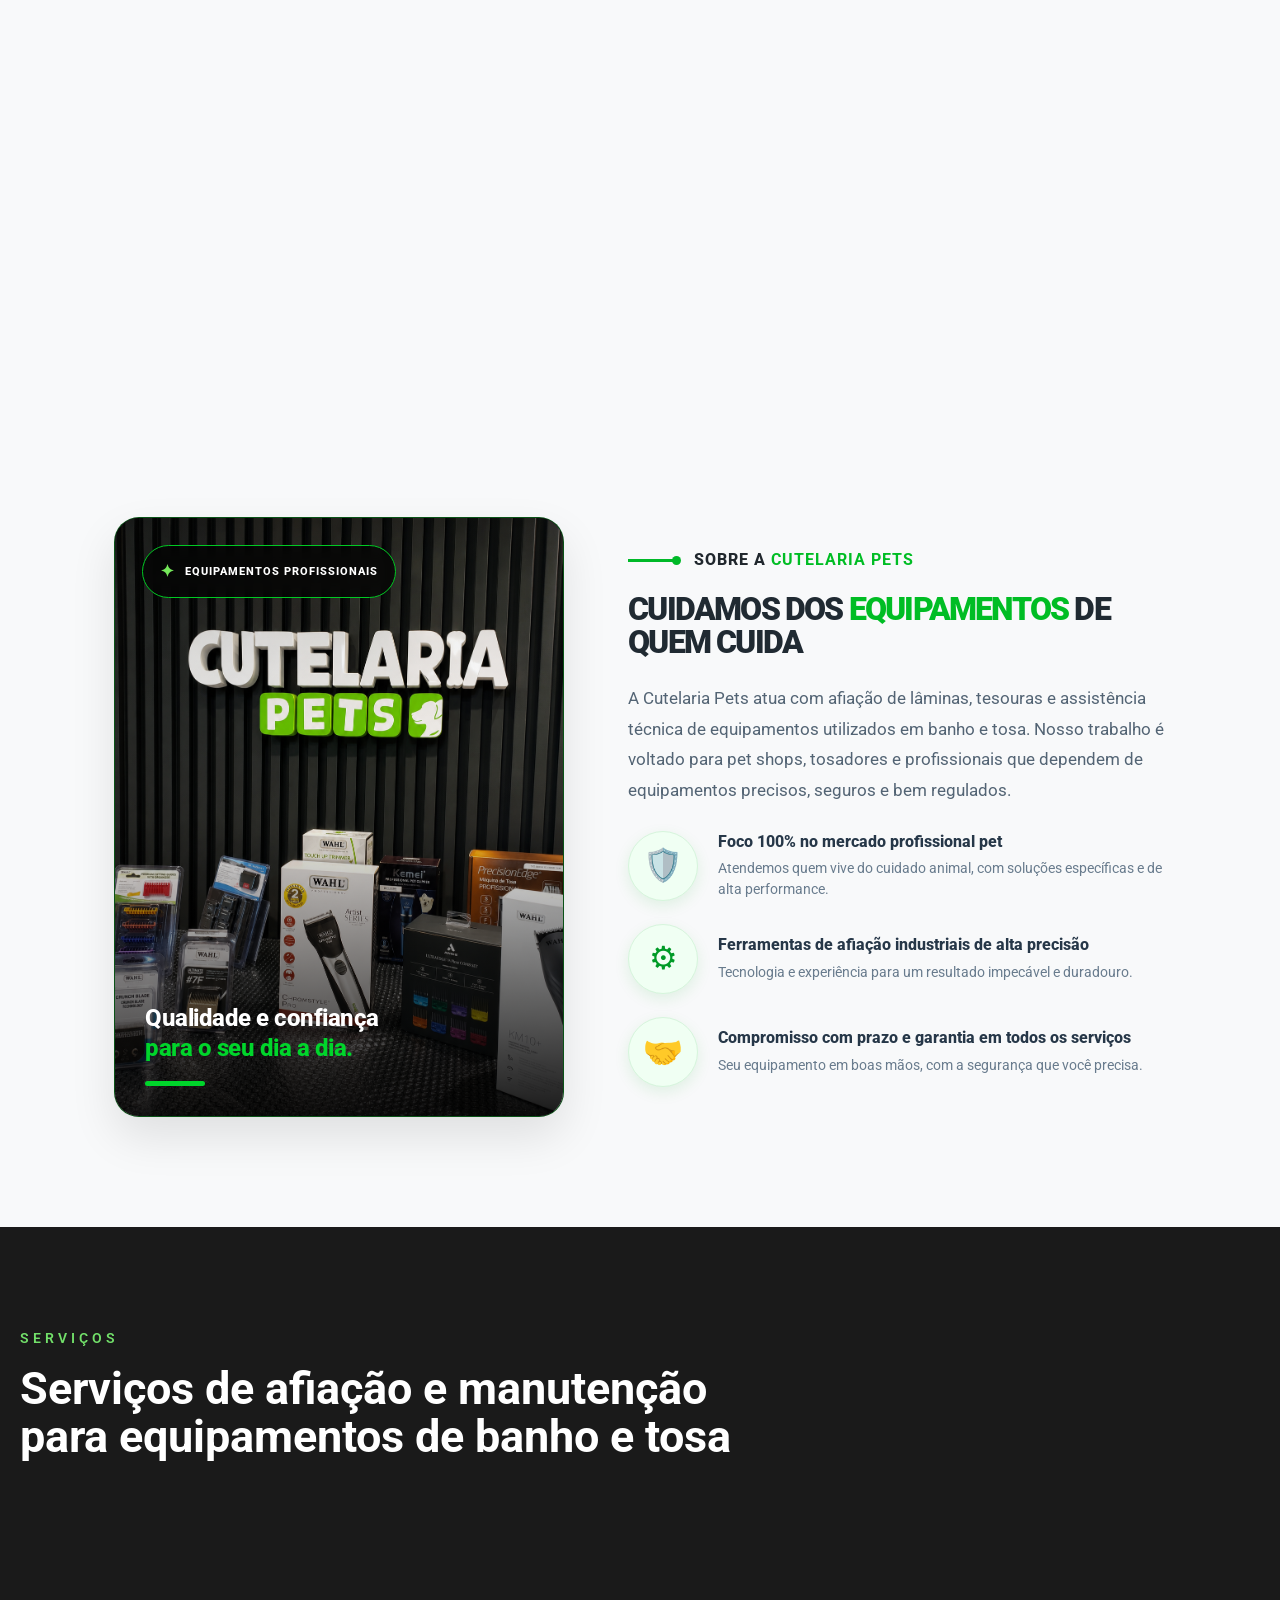
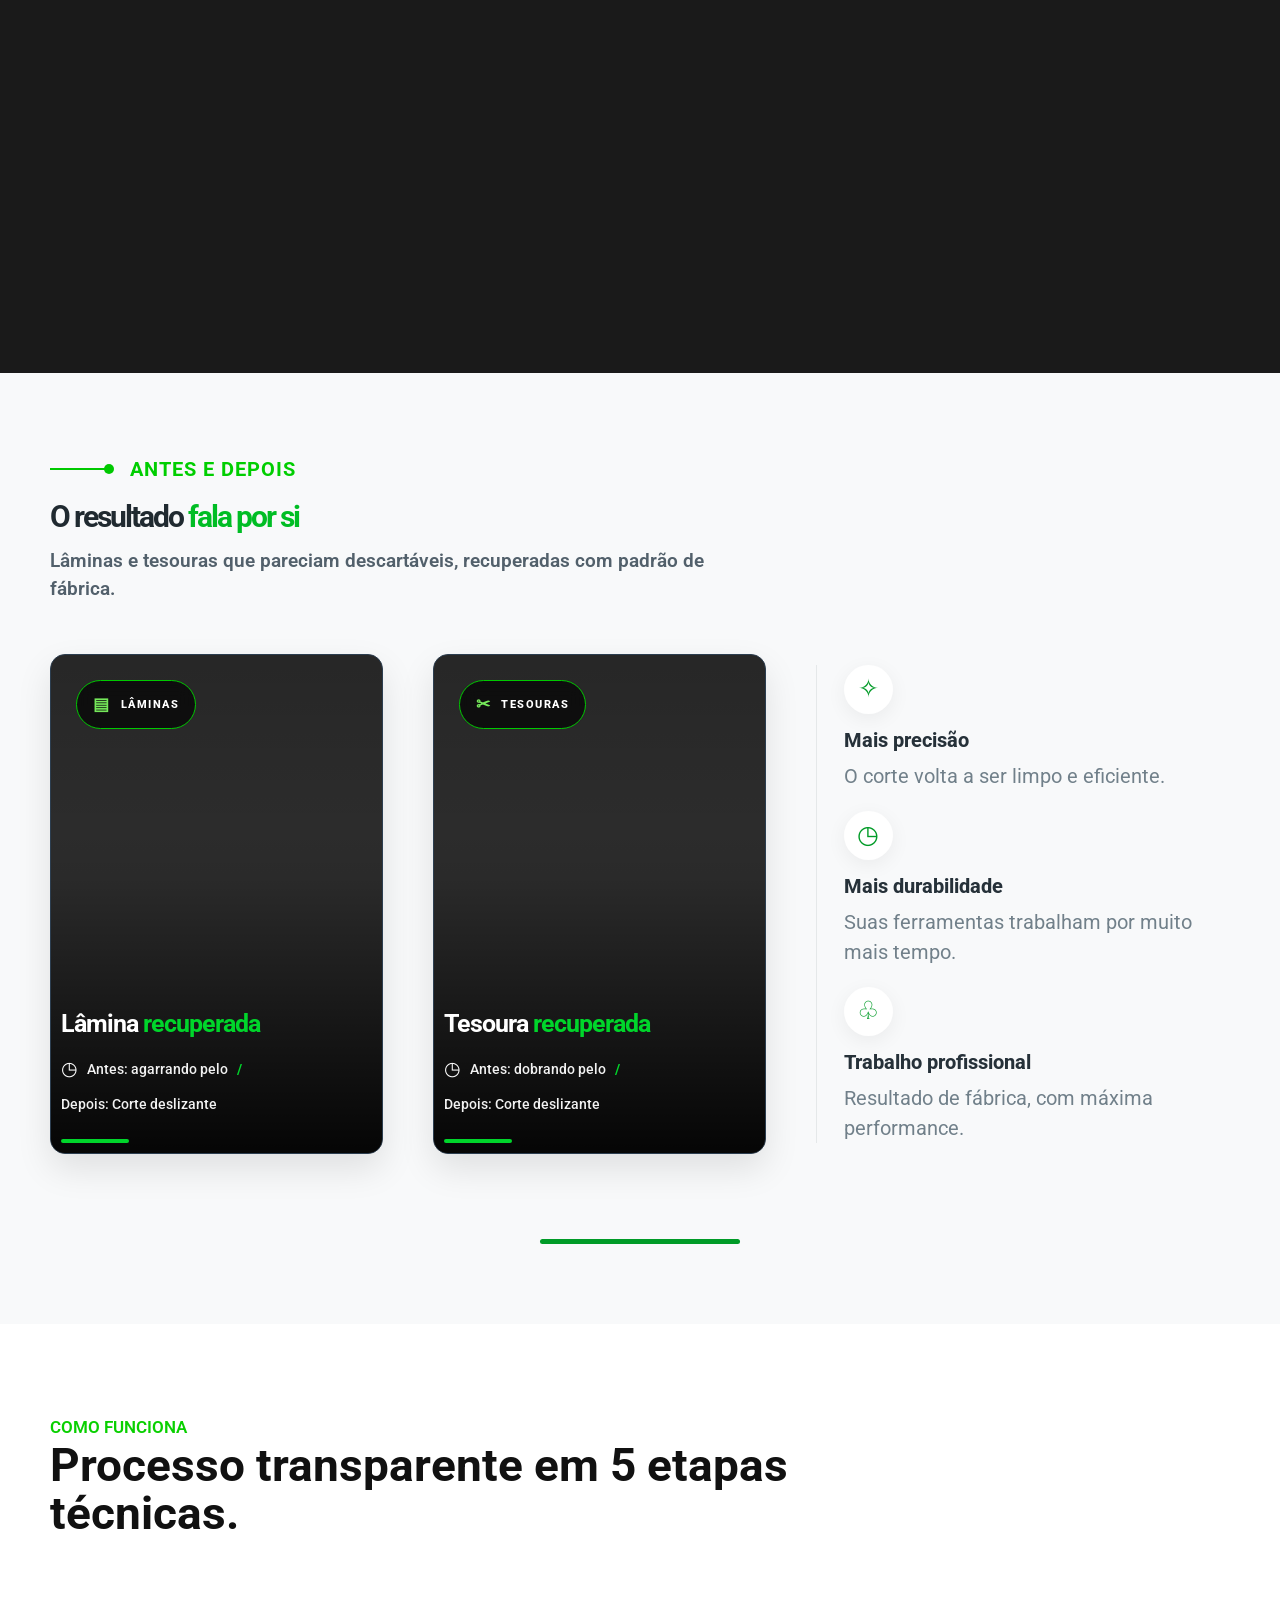
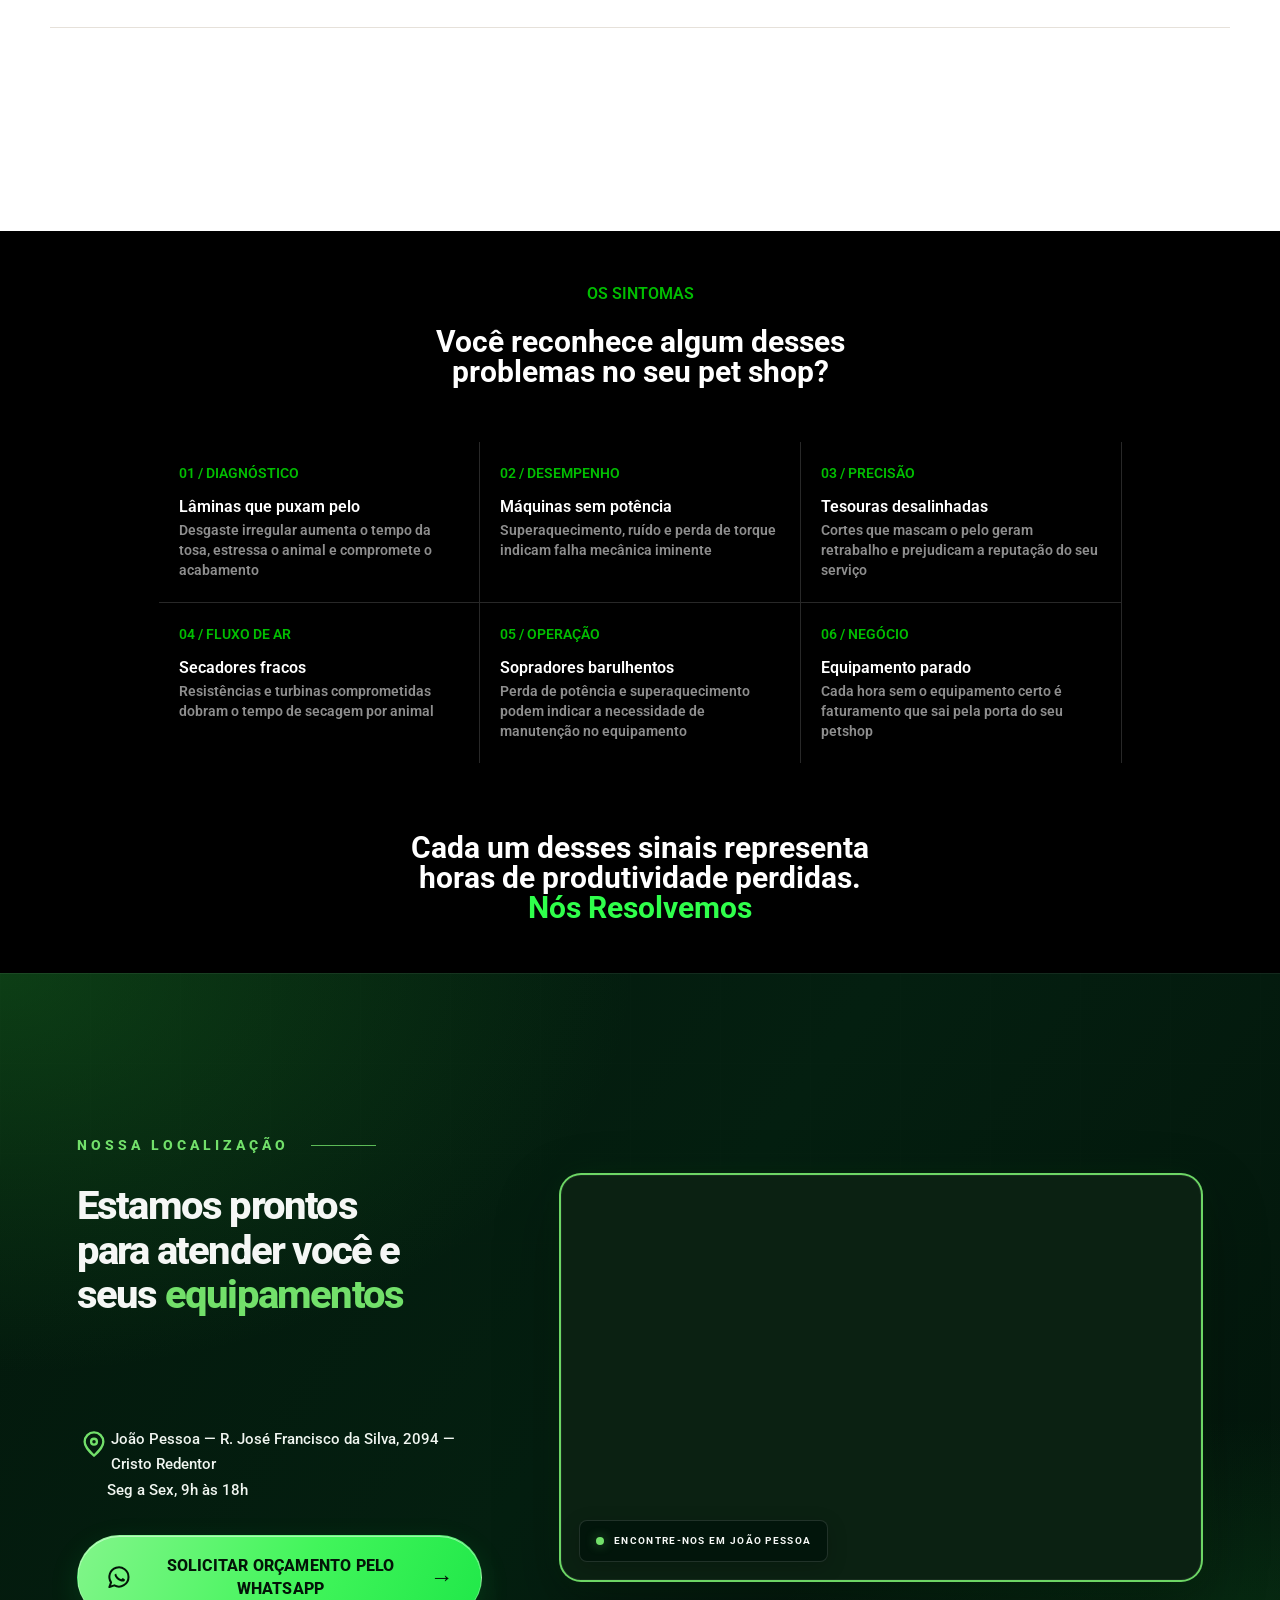
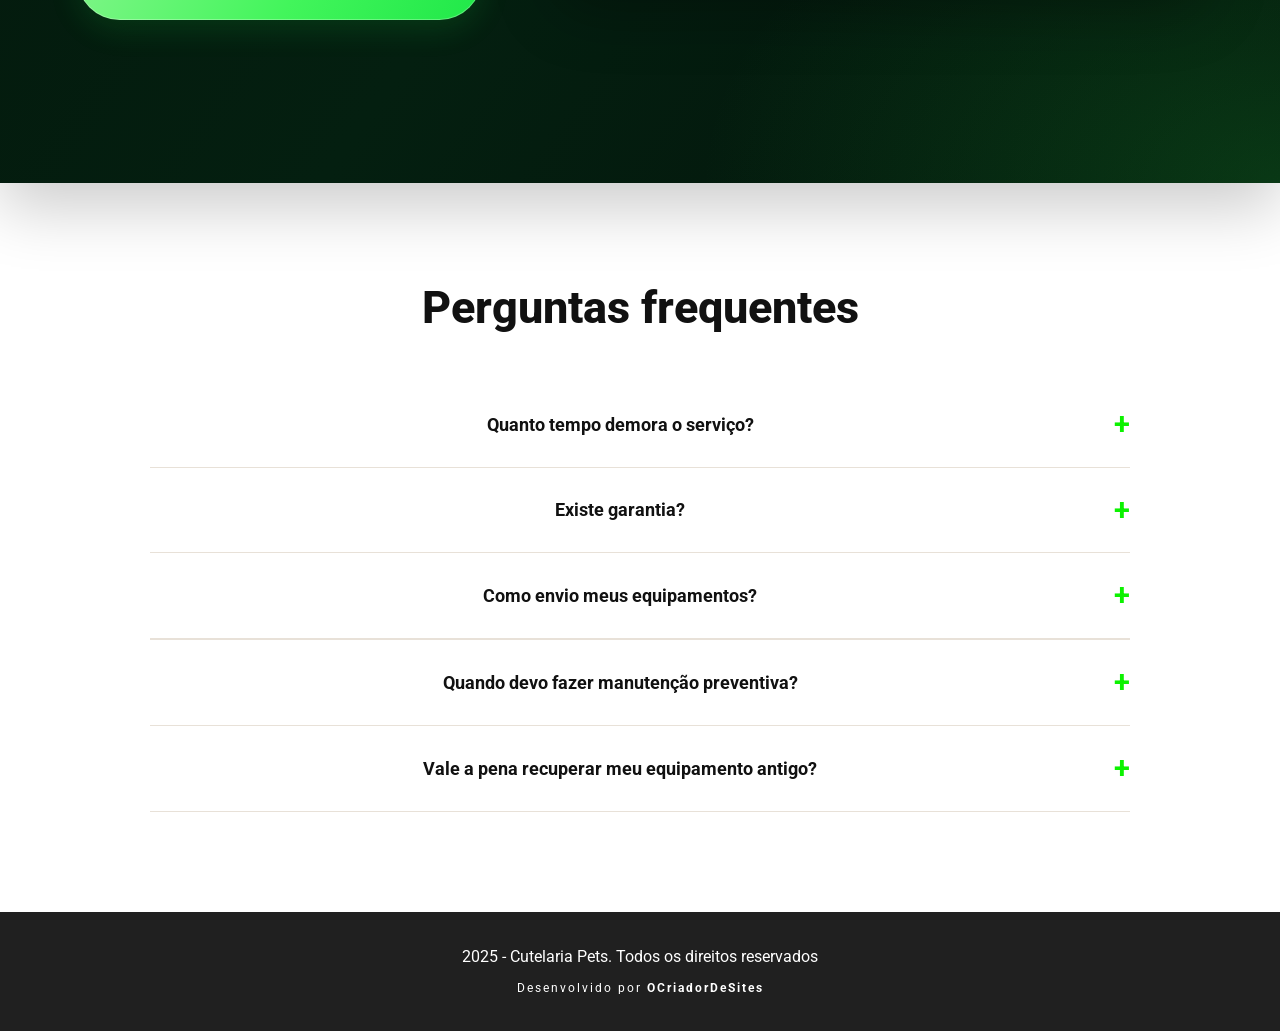
==== commit 122b55f4: "adicionado promoçoes" ====
--- a/index.html
+++ b/index.html
@@ -553,7 +553,7 @@
                         </p>
                     </div>
 
-                    
+
                 </div>
             </div>
 
@@ -781,20 +781,25 @@
 
                 <div class="LocateAddress" data-aos="fade-up" data-aos-delay="300" data-aos-duration="800">
 
-                    <div class="LocateIcon">
-                        <svg viewBox="0 0 24 24" fill="none" xmlns="http://www.w3.org/2000/svg">
-
-                            <path d="M20 10C20 15 12 22 12 22S4 15 4 10
+                    <div class="LocateDiv">
+                        <div class="LocateIcon">
+                            <svg viewBox="0 0 24 24" fill="none" xmlns="http://www.w3.org/2000/svg">
+
+                                <path d="M20 10C20 15 12 22 12 22S4 15 4 10
                                  A8 8 0 1 1 20 10Z" stroke="currentColor" stroke-width="2" stroke-linejoin="round" />
 
-                            <circle cx="12" cy="10" r="2.5" stroke="currentColor" stroke-width="2" />
-
-                        </svg>
-                    </div>
-
-                    <p>
-                        João Pessoa — R. José Francisco da Silva,
-                        2094 — Cristo Redentor
+                                <circle cx="12" cy="10" r="2.5" stroke="currentColor" stroke-width="2" />
+
+                            </svg>
+                        </div>
+
+                        <p>
+                            João Pessoa — R. José Francisco da Silva,
+                            2094 — Cristo Redentor
+                        </p>
+                    </div>
+                    <p class="Lhours">
+                        Seg a Sex, 9h às 18h
                     </p>
 
                 </div>
--- a/style.css
+++ b/style.css
@@ -428,9 +428,25 @@
  }
 
  .ProductModalPrice {
+     display: flex;
+     flex-direction: column;
+     align-items: flex-start;
+     gap: 2px;
      font-size: 2rem;
      font-weight: 800;
      color: #111;
+ }
+
+ .ProductModalOriginalPrice {
+     color: #999;
+     font-size: 1rem;
+     font-weight: 600;
+     text-decoration: line-through;
+ }
+
+ .ProductModalCurrentPrice {
+     color: #111;
+     line-height: 1.2;
  }
 
  .ProductModalInstallment {
@@ -1089,11 +1105,26 @@
 
  .bottomtexts {}
 
+ .product-prices {
+     display: flex;
+     flex-direction: column;
+     align-items: flex-start;
+     gap: 1px;
+ }
+
+ .product-original-price {
+     color: #999;
+     font-size: 0.88rem;
+     font-weight: 600;
+     text-decoration: line-through;
+     line-height: 1.2;
+ }
+
  .product-price {
-     font-size: 1.4rem;
+     font-size: 1.2rem;
      color: var(--primary-color);
      font-weight: bold;
-     text-align: center;
+     margin: 0;
  }
 
  .product-installment {
@@ -1139,7 +1170,7 @@
      top: 12px;
      left: 12px;
      z-index: 2;
-     background-color: #ffd400;
+     background-color: #ff0000;
      color: #ffffff;
      padding: 0.35rem 0.7rem;
      border-radius: 0.35rem;
@@ -1151,7 +1182,7 @@
 
 
  .product-price-offer {
-     color: #ffea00;
+     color: #ff0000;
  }
 
 
@@ -3327,11 +3358,14 @@
 
  .LocateAddress {
      display: flex;
-     align-items: center;
-     gap: 16px;
-
+     flex-direction: column;
      width: 100%;
      margin-bottom: 32px;
+ }
+
+ .LocateDiv{
+    display: flex;
+    flex-direction: row;
  }
 
  .LocateIcon {
@@ -3360,6 +3394,10 @@
      font-weight: 500;
      line-height: 1.7;
      text-align: left;
+ }
+
+ .Lhours{
+    padding-left: 30px;
  }
 
  /* ========================================
